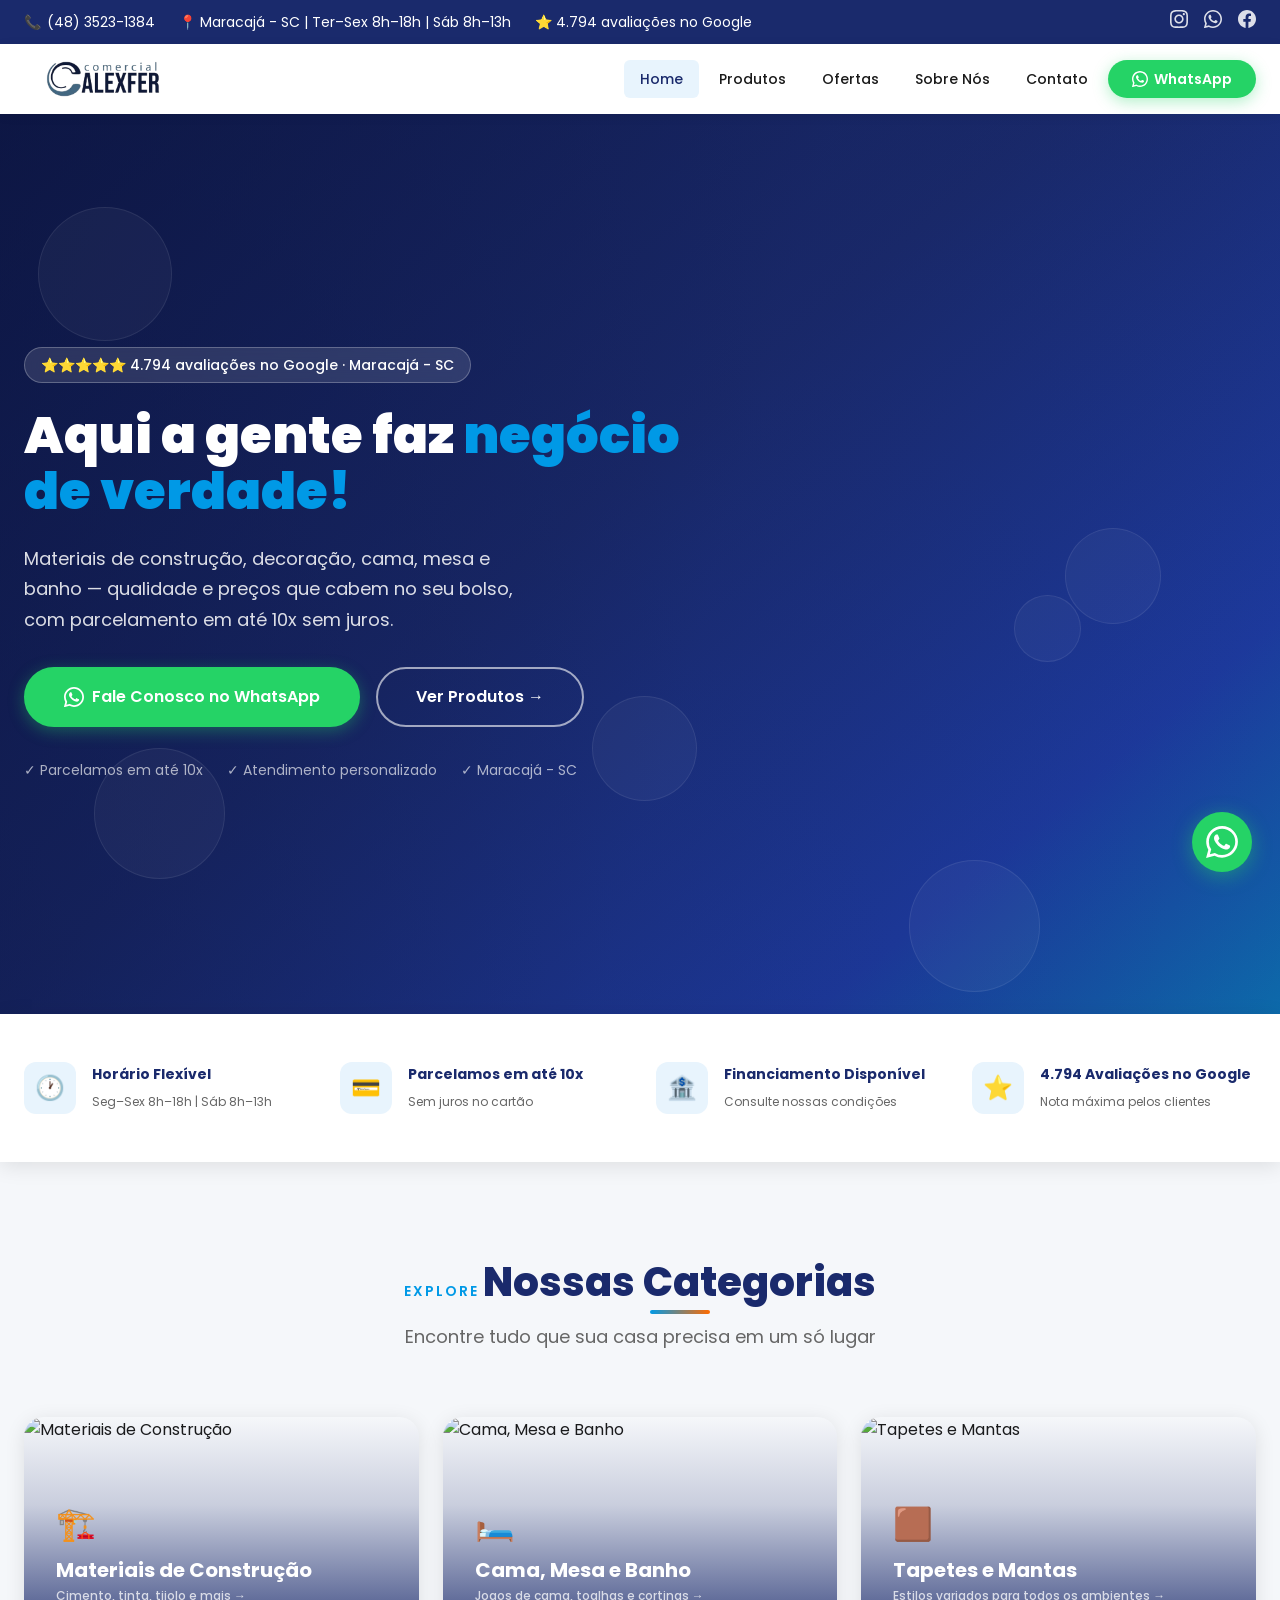
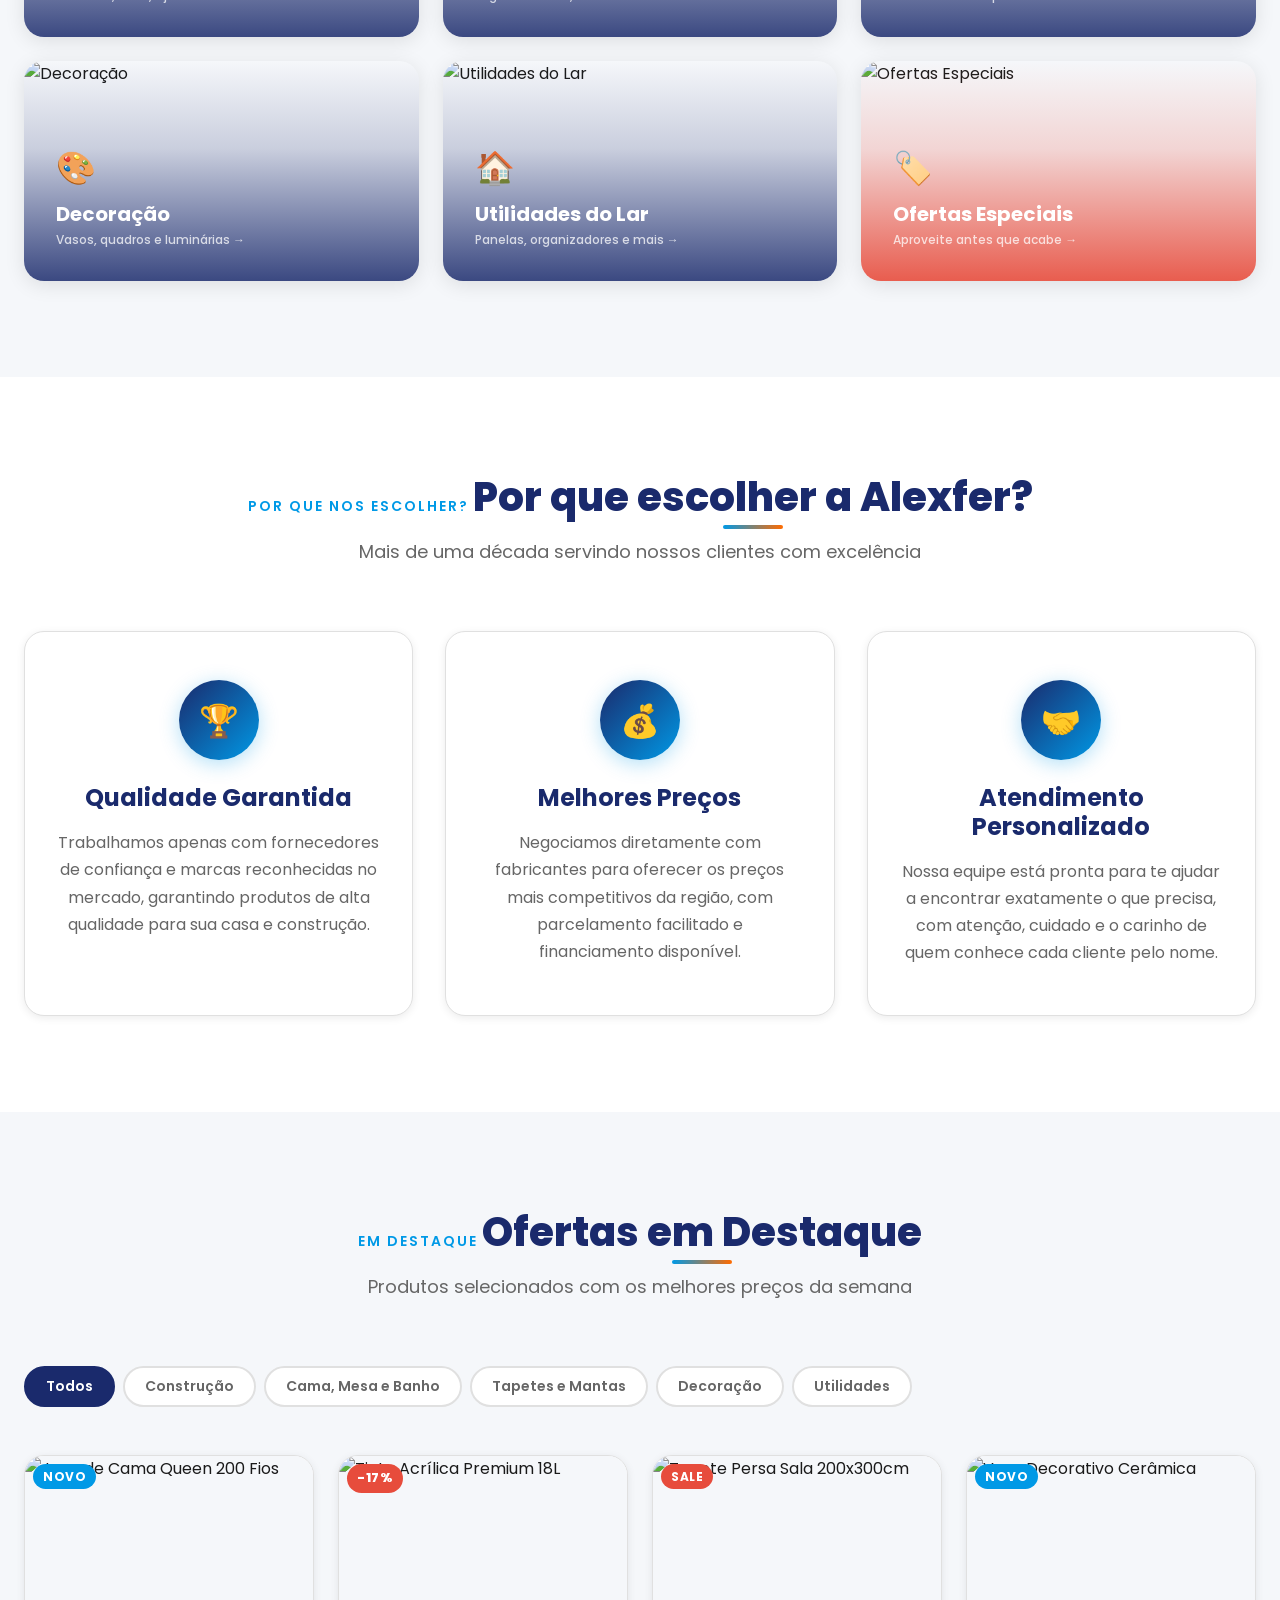
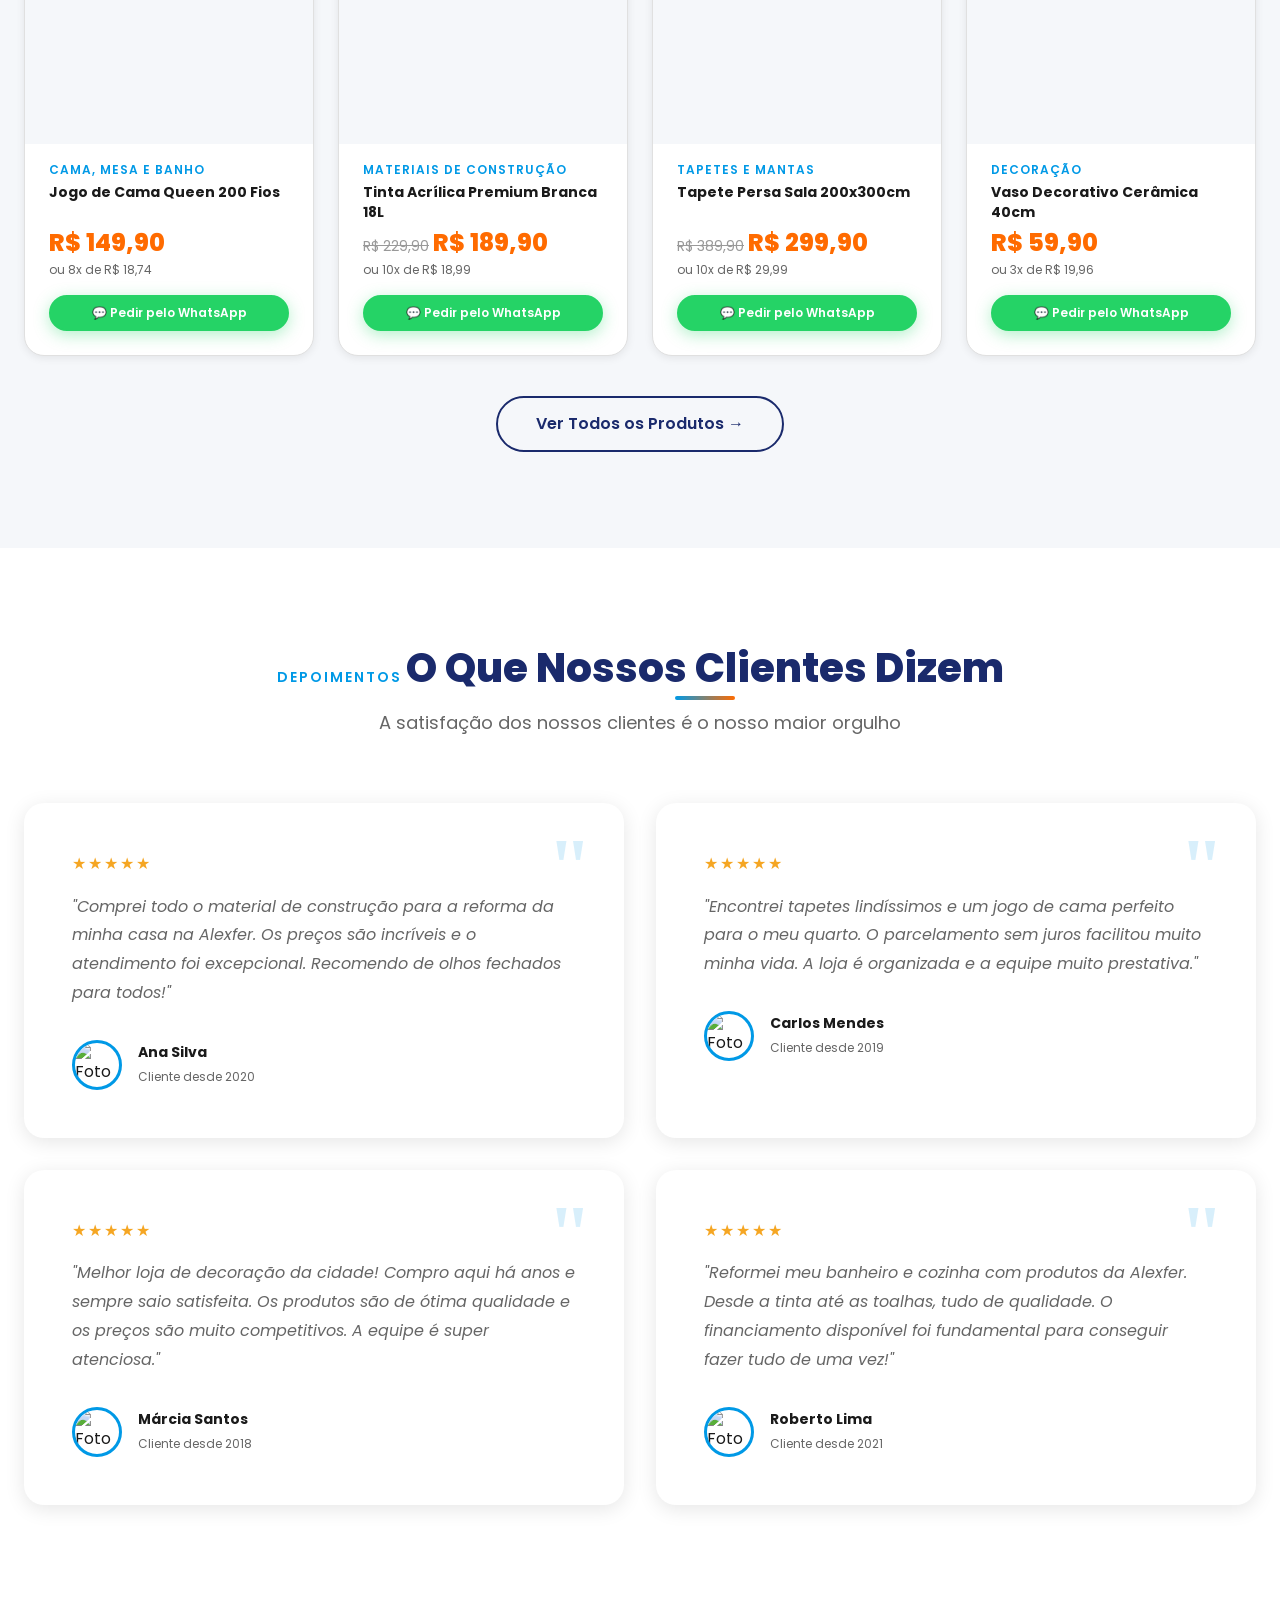
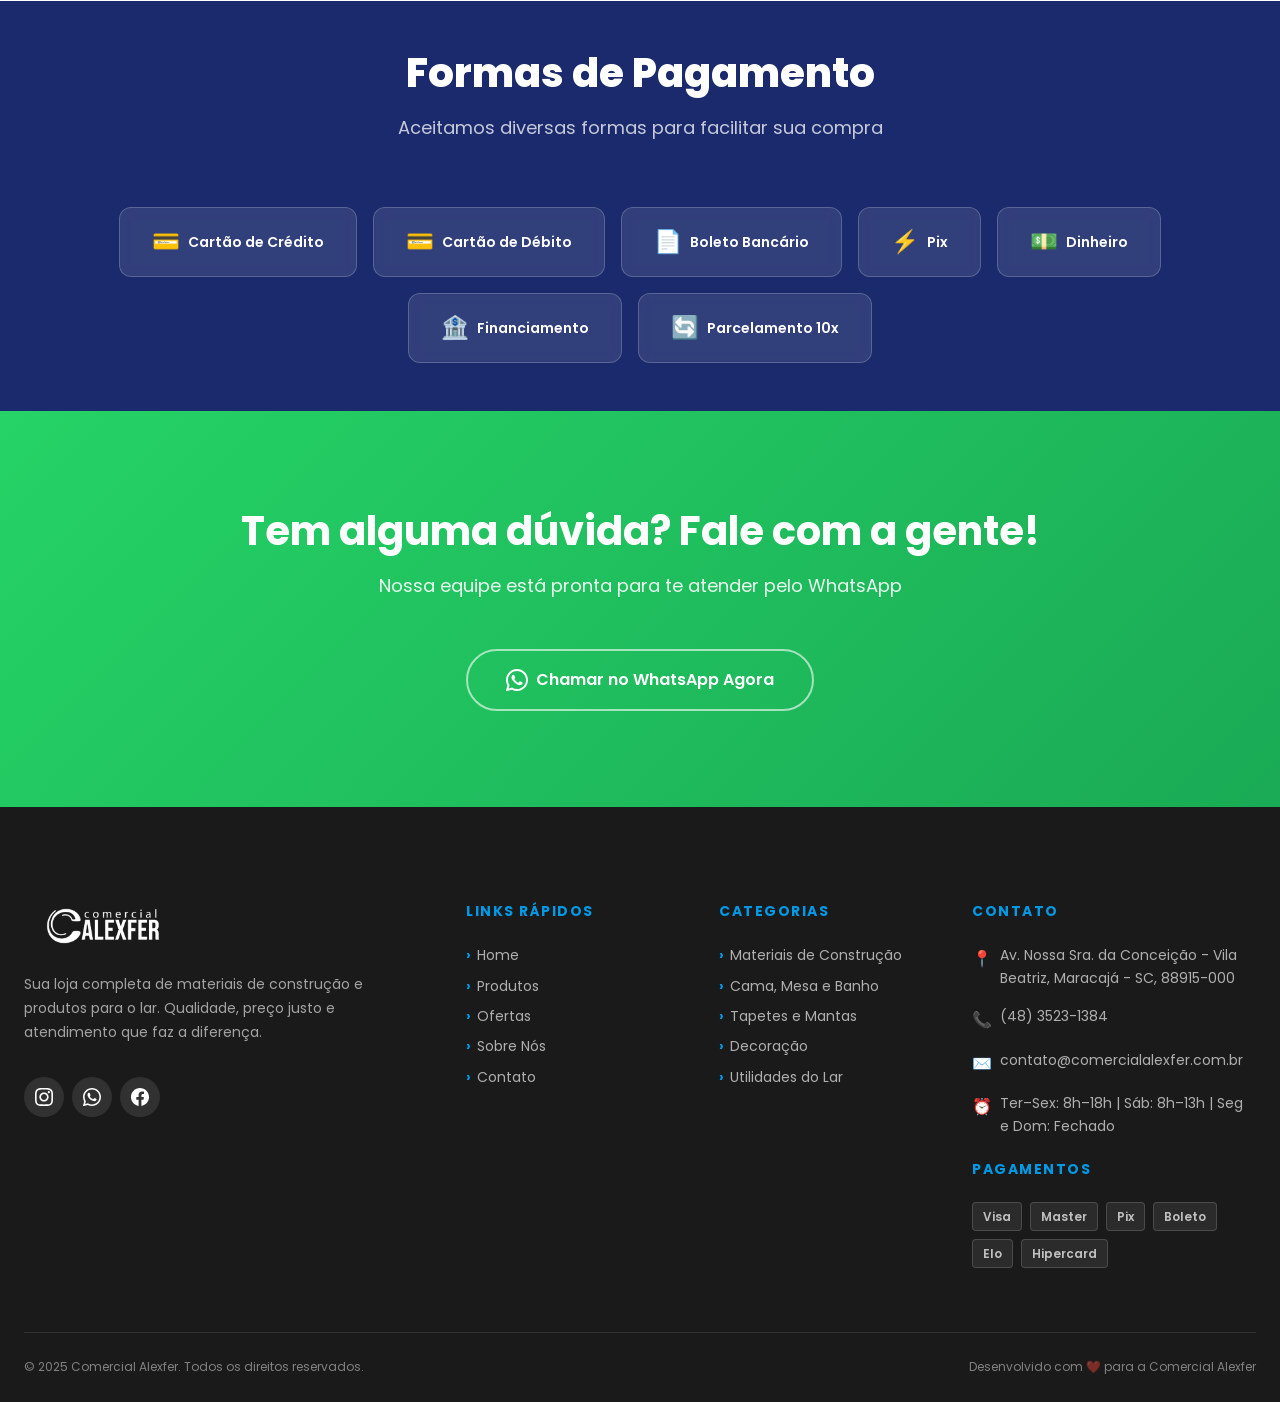
==== index.html @ a7ac081a "Initial commit — site Comercial Alexfer" ====
<!DOCTYPE html>
<html lang="pt-BR">
<head>
  <meta charset="UTF-8">
  <meta name="viewport" content="width=device-width, initial-scale=1.0">

  <!-- SEO Meta Tags -->
  <title>Comercial Alexfer Ltda — Loja de Variedades em Maracajá - SC</title>
  <meta name="description" content="Comercial Alexfer Ltda em Maracajá - SC. Materiais de construção, cama, mesa e banho, tapetes, mantas e decoração. 4.794 avaliações no Google. (48) 3523-1384.">
  <meta name="keywords" content="materiais de construção, cama mesa banho, tapetes, mantas, decoração, loja, Comercial Alexfer">
  <meta name="author" content="Comercial Alexfer">
  <meta name="robots" content="index, follow">

  <!-- Open Graph -->
  <meta property="og:type" content="website">
  <meta property="og:title" content="Comercial Alexfer — Tudo para a sua casa em um só lugar">
  <meta property="og:description" content="Materiais de construção, decoração, cama, mesa e banho com os melhores preços.">
  <meta property="og:image" content="https://images.unsplash.com/photo-1555041469-a586c61ea9bc?w=1200&q=80">
  <!-- EDITAR: Substitua og:url pela URL real do site -->
  <meta property="og:url" content="https://comercialalexfer.com.br">
  <meta property="og:site_name" content="Comercial Alexfer">

  <!-- Twitter Card -->
  <meta name="twitter:card" content="summary_large_image">
  <meta name="twitter:title" content="Comercial Alexfer">
  <meta name="twitter:description" content="Materiais de construção e produtos para o lar.">
  <meta name="twitter:image" content="https://images.unsplash.com/photo-1555041469-a586c61ea9bc?w=1200&q=80">

  <!-- Favicon -->
  <!-- EDITAR: Adicione seu favicon em assets/ e ajuste o href abaixo -->
  <link rel="icon" type="image/svg+xml" href="data:image/svg+xml,<svg xmlns='http://www.w3.org/2000/svg' viewBox='0 0 100 100'><rect width='100' height='100' rx='20' fill='%231a2a6c'/><text y='72' x='50' text-anchor='middle' font-size='60' font-family='Arial Black' fill='white'>C</text></svg>">

  <!-- CSS -->
  <link rel="stylesheet" href="css/style.css">
  <link rel="stylesheet" href="css/components.css">
  <link rel="stylesheet" href="css/responsive.css">

  <!-- Preconnect para Google Fonts (já importado no CSS) -->
  <link rel="preconnect" href="https://fonts.googleapis.com">
  <link rel="preconnect" href="https://fonts.gstatic.com" crossorigin>
</head>
<body>

<!-- ==========================================
     TOP BAR
=========================================== -->
<div class="topbar" role="banner">
  <div class="container">
    <div class="topbar-left">
      <span>📞 <a href="tel:+554835231384" style="color:inherit">(48) 3523-1384</a></span>
      <span>📍 Maracajá - SC | Ter–Sex 8h–18h | Sáb 8h–13h</span>
      <span>⭐ 4.794 avaliações no Google</span>
    </div>
    <div class="topbar-right">
      <!-- EDITAR: Substitua pelo link real do Instagram -->
      <a href="https://instagram.com/comercialalexfer" target="_blank" rel="noopener noreferrer" title="Instagram" aria-label="Instagram">
        <svg width="18" height="18" viewBox="0 0 24 24" fill="currentColor"><path d="M12 2.163c3.204 0 3.584.012 4.85.07 3.252.148 4.771 1.691 4.919 4.919.058 1.265.069 1.645.069 4.849 0 3.205-.012 3.584-.069 4.849-.149 3.225-1.664 4.771-4.919 4.919-1.266.058-1.644.07-4.85.07-3.204 0-3.584-.012-4.849-.07-3.26-.149-4.771-1.699-4.919-4.92-.058-1.265-.07-1.644-.07-4.849 0-3.204.013-3.583.07-4.849.149-3.227 1.664-4.771 4.919-4.919 1.266-.057 1.645-.069 4.849-.069zm0-2.163c-3.259 0-3.667.014-4.947.072-4.358.2-6.78 2.618-6.98 6.98-.059 1.281-.073 1.689-.073 4.948 0 3.259.014 3.668.072 4.948.2 4.358 2.618 6.78 6.98 6.98 1.281.058 1.689.072 4.948.072 3.259 0 3.668-.014 4.948-.072 4.354-.2 6.782-2.618 6.979-6.98.059-1.28.073-1.689.073-4.948 0-3.259-.014-3.667-.072-4.947-.196-4.354-2.617-6.78-6.979-6.98-1.281-.059-1.69-.073-4.949-.073zm0 5.838c-3.403 0-6.162 2.759-6.162 6.162s2.759 6.163 6.162 6.163 6.162-2.759 6.162-6.163c0-3.403-2.759-6.162-6.162-6.162zm0 10.162c-2.209 0-4-1.79-4-4 0-2.209 1.791-4 4-4s4 1.791 4 4c0 2.21-1.791 4-4 4zm6.406-11.845c-.796 0-1.441.645-1.441 1.44s.645 1.44 1.441 1.44c.795 0 1.439-.645 1.439-1.44s-.644-1.44-1.439-1.44z"/></svg>
      </a>
      <a href="https://wa.me/5548352131384" target="_blank" rel="noopener noreferrer" title="WhatsApp" aria-label="WhatsApp">
        <svg width="18" height="18" viewBox="0 0 24 24" fill="currentColor"><path d="M17.472 14.382c-.297-.149-1.758-.867-2.03-.967-.273-.099-.471-.148-.67.15-.197.297-.767.966-.94 1.164-.173.199-.347.223-.644.075-.297-.15-1.255-.463-2.39-1.475-.883-.788-1.48-1.761-1.653-2.059-.173-.297-.018-.458.13-.606.134-.133.298-.347.446-.52.149-.174.198-.298.298-.497.099-.198.05-.371-.025-.52-.075-.149-.669-1.612-.916-2.207-.242-.579-.487-.5-.669-.51-.173-.008-.371-.01-.57-.01-.198 0-.52.074-.792.372-.272.297-1.04 1.016-1.04 2.479 0 1.462 1.065 2.875 1.213 3.074.149.198 2.096 3.2 5.077 4.487.709.306 1.262.489 1.694.625.712.227 1.36.195 1.871.118.571-.085 1.758-.719 2.006-1.413.248-.694.248-1.289.173-1.413-.074-.124-.272-.198-.57-.347z"/><path d="M12 0C5.373 0 0 5.373 0 12c0 2.127.558 4.122 1.533 5.86L.057 23.486a.5.5 0 0 0 .611.634l5.799-1.522A11.95 11.95 0 0 0 12 24c6.627 0 12-5.373 12-12S18.627 0 12 0zm0 21.9a9.9 9.9 0 0 1-5.027-1.368l-.36-.214-3.742.982.999-3.648-.235-.374A9.9 9.9 0 0 1 2.1 12C2.1 6.533 6.533 2.1 12 2.1c5.466 0 9.9 4.433 9.9 9.9 0 5.466-4.434 9.9-9.9 9.9z"/></svg>
      </a>
      <a href="https://facebook.com/comercialalexfer" target="_blank" rel="noopener noreferrer" title="Facebook" aria-label="Facebook">
        <svg width="18" height="18" viewBox="0 0 24 24" fill="currentColor"><path d="M24 12.073c0-6.627-5.373-12-12-12s-12 5.373-12 12c0 5.99 4.388 10.954 10.125 11.854v-8.385H7.078v-3.47h3.047V9.43c0-3.007 1.792-4.669 4.533-4.669 1.312 0 2.686.235 2.686.235v2.953H15.83c-1.491 0-1.956.925-1.956 1.874v2.25h3.328l-.532 3.47h-2.796v8.385C19.612 23.027 24 18.062 24 12.073z"/></svg>
      </a>
    </div>
  </div>
</div>

<!-- ==========================================
     HEADER
=========================================== -->
<header role="banner">
  <div class="container">
    <div class="header-inner">
      <a href="index.html" class="logo" aria-label="Comercial Alexfer - Página inicial">
        <img src="images/logo.png" alt="Comercial Alexfer" class="logo-img" onerror="this.onerror=null;this.src='images/logo.svg'">
      </a>

      <nav role="navigation" aria-label="Menu principal">
        <a href="index.html" class="active">Home</a>
        <a href="produtos.html">Produtos</a>
        <a href="ofertas.html">Ofertas</a>
        <a href="sobre.html">Sobre Nós</a>
        <a href="contato.html">Contato</a>
        <!-- EDITAR: Substitua pelo número real do WhatsApp -->
        <a href="https://wa.me/5548352131384" class="nav-whatsapp" target="_blank" rel="noopener noreferrer" data-whatsapp="">
          <svg width="16" height="16" viewBox="0 0 24 24" fill="currentColor" aria-hidden="true"><path d="M17.472 14.382c-.297-.149-1.758-.867-2.03-.967-.273-.099-.471-.148-.67.15-.197.297-.767.966-.94 1.164-.173.199-.347.223-.644.075-.297-.15-1.255-.463-2.39-1.475-.883-.788-1.48-1.761-1.653-2.059-.173-.297-.018-.458.13-.606.134-.133.298-.347.446-.52.149-.174.198-.298.298-.497.099-.198.05-.371-.025-.52-.075-.149-.669-1.612-.916-2.207-.242-.579-.487-.5-.669-.51-.173-.008-.371-.01-.57-.01-.198 0-.52.074-.792.372-.272.297-1.04 1.016-1.04 2.479 0 1.462 1.065 2.875 1.213 3.074.149.198 2.096 3.2 5.077 4.487.709.306 1.262.489 1.694.625.712.227 1.36.195 1.871.118.571-.085 1.758-.719 2.006-1.413.248-.694.248-1.289.173-1.413-.074-.124-.272-.198-.57-.347z"/><path d="M12 0C5.373 0 0 5.373 0 12c0 2.127.558 4.122 1.533 5.86L.057 23.486a.5.5 0 0 0 .611.634l5.799-1.522A11.95 11.95 0 0 0 12 24c6.627 0 12-5.373 12-12S18.627 0 12 0zm0 21.9a9.9 9.9 0 0 1-5.027-1.368l-.36-.214-3.742.982.999-3.648-.235-.374A9.9 9.9 0 0 1 2.1 12C2.1 6.533 6.533 2.1 12 2.1c5.466 0 9.9 4.433 9.9 9.9 0 5.466-4.434 9.9-9.9 9.9z"/></svg>
          WhatsApp
        </a>
      </nav>

      <button class="hamburger" aria-label="Abrir menu" aria-expanded="false" aria-controls="mobile-menu">
        <span></span><span></span><span></span>
      </button>
    </div>
  </div>
</header>

<!-- Mobile Menu Overlay -->
<div class="mobile-menu" id="mobile-menu" role="dialog" aria-modal="true" aria-label="Menu mobile">
  <nav role="navigation" aria-label="Menu mobile">
    <a href="index.html">🏠 Home</a>
    <a href="produtos.html">📦 Produtos</a>
    <a href="ofertas.html">🏷️ Ofertas</a>
    <a href="sobre.html">ℹ️ Sobre Nós</a>
    <a href="contato.html">📞 Contato</a>
    <!-- EDITAR: Substitua pelo número real do WhatsApp -->
    <a href="https://wa.me/5548352131384" class="nav-whatsapp" target="_blank" rel="noopener noreferrer" style="margin-top:1rem">
      💬 Fale pelo WhatsApp
    </a>
  </nav>
</div>

<!-- ==========================================
     MAIN CONTENT
=========================================== -->
<main>

  <!-- ======================================
       HERO SECTION
  ======================================= -->
  <section class="hero" id="inicio" aria-label="Destaque principal">
    <div class="hero-bg"></div>
    <div class="hero-overlay"></div>
    <div class="container">
      <div class="hero-inner">

        <!-- Texto e CTAs -->
        <div class="hero-content">
          <div class="hero-badge animate-fadeIn">
            ⭐⭐⭐⭐⭐ 4.794 avaliações no Google · Maracajá - SC
          </div>
          <h1 class="animate-fadeInUp">
            Aqui a gente faz <span>negócio de verdade!</span>
          </h1>
          <p class="animate-fadeInUp" style="transition-delay:0.15s">
            Materiais de construção, decoração, cama, mesa e banho —
            qualidade e preços que cabem no seu bolso, com parcelamento em até 10x sem juros.
          </p>
          <div class="hero-buttons animate-fadeInUp" style="transition-delay:0.3s">
            <a href="https://wa.me/5548352131384" class="btn btn-whatsapp btn-lg" target="_blank" rel="noopener noreferrer" data-whatsapp="Olá! Vim pelo site e gostaria de saber mais sobre os produtos.">
              <svg width="20" height="20" viewBox="0 0 24 24" fill="currentColor" aria-hidden="true"><path d="M17.472 14.382c-.297-.149-1.758-.867-2.03-.967-.273-.099-.471-.148-.67.15-.197.297-.767.966-.94 1.164-.173.199-.347.223-.644.075-.297-.15-1.255-.463-2.39-1.475-.883-.788-1.48-1.761-1.653-2.059-.173-.297-.018-.458.13-.606.134-.133.298-.347.446-.52.149-.174.198-.298.298-.497.099-.198.05-.371-.025-.52-.075-.149-.669-1.612-.916-2.207-.242-.579-.487-.5-.669-.51-.173-.008-.371-.01-.57-.01-.198 0-.52.074-.792.372-.272.297-1.04 1.016-1.04 2.479 0 1.462 1.065 2.875 1.213 3.074.149.198 2.096 3.2 5.077 4.487.709.306 1.262.489 1.694.625.712.227 1.36.195 1.871.118.571-.085 1.758-.719 2.006-1.413.248-.694.248-1.289.173-1.413-.074-.124-.272-.198-.57-.347z"/><path d="M12 0C5.373 0 0 5.373 0 12c0 2.127.558 4.122 1.533 5.86L.057 23.486a.5.5 0 0 0 .611.634l5.799-1.522A11.95 11.95 0 0 0 12 24c6.627 0 12-5.373 12-12S18.627 0 12 0zm0 21.9a9.9 9.9 0 0 1-5.027-1.368l-.36-.214-3.742.982.999-3.648-.235-.374A9.9 9.9 0 0 1 2.1 12C2.1 6.533 6.533 2.1 12 2.1c5.466 0 9.9 4.433 9.9 9.9 0 5.466-4.434 9.9-9.9 9.9z"/></svg>
              Fale Conosco no WhatsApp
            </a>
            <a href="produtos.html" class="btn btn-outline-white btn-lg">
              Ver Produtos →
            </a>
          </div>
          <div class="hero-trust animate-fadeInUp" style="transition-delay:0.45s">
            <span>✓ Parcelamos em até 10x</span>
            <span>✓ Atendimento personalizado</span>
            <span>✓ Maracajá - SC</span>
          </div>
        </div>

      </div>
    </div>
  </section>

  <!-- ======================================
       FEATURES BAR (Diferenciais)
  ======================================= -->
  <section class="features-bar" aria-label="Nossos diferenciais">
    <div class="container">
      <div class="features-grid stagger">
        <div class="feature-item animate-fadeInUp">
          <div class="feature-icon" aria-hidden="true">🕐</div>
          <div class="feature-text">
            <strong>Horário Flexível</strong>
            <span>Seg–Sex 8h–18h | Sáb 8h–13h</span>
          </div>
        </div>
        <div class="feature-item animate-fadeInUp">
          <div class="feature-icon" aria-hidden="true">💳</div>
          <div class="feature-text">
            <strong>Parcelamos em até 10x</strong>
            <span>Sem juros no cartão</span>
          </div>
        </div>
        <div class="feature-item animate-fadeInUp">
          <div class="feature-icon" aria-hidden="true">🏦</div>
          <div class="feature-text">
            <strong>Financiamento Disponível</strong>
            <span>Consulte nossas condições</span>
          </div>
        </div>
        <div class="feature-item animate-fadeInUp">
          <div class="feature-icon" aria-hidden="true">⭐</div>
          <div class="feature-text">
            <strong>4.794 Avaliações no Google</strong>
            <span>Nota máxima pelos clientes</span>
          </div>
        </div>
      </div>
    </div>
  </section>

  <!-- ======================================
       CATEGORIES SECTION
  ======================================= -->
  <section class="bg-light" id="categorias" aria-labelledby="cat-title">
    <div class="container">
      <div class="section-header animate-fadeIn">
        <span class="section-subtitle">Explore</span>
        <h2 id="cat-title" class="title-underline">Nossas Categorias</h2>
        <p>Encontre tudo que sua casa precisa em um só lugar</p>
      </div>

      <div class="categories-grid stagger">
        <a href="produtos.html?cat=construcao" class="category-card animate-fadeInUp">
          <img
            src="https://images.unsplash.com/photo-1504307651254-35680f356dfd?w=600&q=80"
            alt="Materiais de Construção"
            loading="lazy"
          >
          <div class="category-overlay">
            <div class="category-icon" aria-hidden="true">🏗️</div>
            <h3>Materiais de Construção</h3>
            <span>Cimento, tinta, tijolo e mais →</span>
          </div>
        </a>

        <a href="produtos.html?cat=cama-mesa-banho" class="category-card animate-fadeInUp">
          <img
            src="https://images.unsplash.com/photo-1631049307264-da0ec9d70304?w=600&q=80"
            alt="Cama, Mesa e Banho"
            loading="lazy"
          >
          <div class="category-overlay">
            <div class="category-icon" aria-hidden="true">🛏️</div>
            <h3>Cama, Mesa e Banho</h3>
            <span>Jogos de cama, toalhas e cortinas →</span>
          </div>
        </a>

        <a href="produtos.html?cat=tapetes-mantas" class="category-card animate-fadeInUp">
          <img
            src="https://images.unsplash.com/photo-1600585154340-be6161a56a0c?w=600&q=80"
            alt="Tapetes e Mantas"
            loading="lazy"
          >
          <div class="category-overlay">
            <div class="category-icon" aria-hidden="true">🟫</div>
            <h3>Tapetes e Mantas</h3>
            <span>Estilos variados para todos os ambientes →</span>
          </div>
        </a>

        <a href="produtos.html?cat=decoracao" class="category-card animate-fadeInUp">
          <img
            src="https://images.unsplash.com/photo-1513519245088-0e12902e35ca?w=600&q=80"
            alt="Decoração"
            loading="lazy"
          >
          <div class="category-overlay">
            <div class="category-icon" aria-hidden="true">🎨</div>
            <h3>Decoração</h3>
            <span>Vasos, quadros e luminárias →</span>
          </div>
        </a>

        <a href="produtos.html?cat=utilidades" class="category-card animate-fadeInUp">
          <img
            src="https://images.unsplash.com/photo-1556909172-54557c7e4fb7?w=600&q=80"
            alt="Utilidades do Lar"
            loading="lazy"
          >
          <div class="category-overlay">
            <div class="category-icon" aria-hidden="true">🏠</div>
            <h3>Utilidades do Lar</h3>
            <span>Panelas, organizadores e mais →</span>
          </div>
        </a>

        <a href="ofertas.html" class="category-card animate-fadeInUp">
          <img
            src="https://images.unsplash.com/photo-1607082349566-187342175e2f?w=600&q=80"
            alt="Ofertas Especiais"
            loading="lazy"
          >
          <div class="category-overlay" style="background: linear-gradient(to top, rgba(231,76,60,0.9) 0%, rgba(231,76,60,0.2) 60%, transparent 100%)">
            <div class="category-icon" aria-hidden="true">🏷️</div>
            <h3>Ofertas Especiais</h3>
            <span>Aproveite antes que acabe →</span>
          </div>
        </a>
      </div>
    </div>
  </section>

  <!-- ======================================
       WHY CHOOSE ALEXFER
  ======================================= -->
  <section id="diferenciais" aria-labelledby="why-title">
    <div class="container">
      <div class="section-header animate-fadeIn">
        <span class="section-subtitle">Por que nos escolher?</span>
        <h2 id="why-title" class="title-underline">Por que escolher a Alexfer?</h2>
        <p>Mais de uma década servindo nossos clientes com excelência</p>
      </div>

      <div class="why-grid stagger">
        <div class="why-card animate-fadeInUp">
          <div class="why-icon" aria-hidden="true">🏆</div>
          <h3>Qualidade Garantida</h3>
          <p>Trabalhamos apenas com fornecedores de confiança e marcas reconhecidas no mercado, garantindo produtos de alta qualidade para sua casa e construção.</p>
        </div>

        <div class="why-card animate-fadeInUp">
          <div class="why-icon" aria-hidden="true">💰</div>
          <h3>Melhores Preços</h3>
          <p>Negociamos diretamente com fabricantes para oferecer os preços mais competitivos da região, com parcelamento facilitado e financiamento disponível.</p>
        </div>

        <div class="why-card animate-fadeInUp">
          <div class="why-icon" aria-hidden="true">🤝</div>
          <h3>Atendimento Personalizado</h3>
          <p>Nossa equipe está pronta para te ajudar a encontrar exatamente o que precisa, com atenção, cuidado e o carinho de quem conhece cada cliente pelo nome.</p>
        </div>
      </div>
    </div>
  </section>

  <!-- ======================================
       FEATURED PRODUCTS (Destaques)
  ======================================= -->
  <section class="products-section bg-light" id="produtos" aria-labelledby="prod-title">
    <div class="container">
      <div class="section-header animate-fadeIn">
        <span class="section-subtitle">Em Destaque</span>
        <h2 id="prod-title" class="title-underline">Ofertas em Destaque</h2>
        <p>Produtos selecionados com os melhores preços da semana</p>
      </div>

      <!-- Filter bar -->
      <div class="filter-bar" role="group" aria-label="Filtrar produtos">
        <button class="filter-btn active" data-filter="all">Todos</button>
        <button class="filter-btn" data-filter="construcao">Construção</button>
        <button class="filter-btn" data-filter="cama-mesa-banho">Cama, Mesa e Banho</button>
        <button class="filter-btn" data-filter="tapetes-mantas">Tapetes e Mantas</button>
        <button class="filter-btn" data-filter="decoracao">Decoração</button>
        <button class="filter-btn" data-filter="utilidades">Utilidades</button>
      </div>

      <!-- Products Grid — populated by JS (produtos.js) on the products page,
           on homepage we render a static selection -->
      <div class="products-grid" id="home-products-grid">

        <!-- Produto 1 -->
        <article class="product-card animate-fadeInUp">
          <div class="product-image-wrap">
            <img src="https://images.unsplash.com/photo-1631049307264-da0ec9d70304?w=500&q=80" alt="Jogo de Cama Queen 200 Fios" loading="lazy">
            <div class="product-badges"><span class="badge badge-new">Novo</span></div>
          </div>
          <div class="product-info">
            <span class="product-category">Cama, Mesa e Banho</span>
            <h3 class="product-name">Jogo de Cama Queen 200 Fios</h3>
            <div class="product-price-wrap">
              <div><span class="product-price">R$ 149,90</span></div>
              <div class="product-price-installment">ou 8x de R$ 18,74</div>
            </div>
            <!-- EDITAR: Substitua pelo número real do WhatsApp -->
            <a href="https://wa.me/5548352131384?text=Olá!%20Tenho%20interesse%20no%20Jogo%20de%20Cama%20Queen%20200%20Fios." class="btn btn-whatsapp btn-sm" target="_blank" rel="noopener noreferrer">
              💬 Pedir pelo WhatsApp
            </a>
          </div>
        </article>

        <!-- Produto 2 -->
        <article class="product-card animate-fadeInUp">
          <div class="product-image-wrap">
            <img src="https://images.unsplash.com/photo-1562259929-b4e1fd3aef09?w=500&q=80" alt="Tinta Acrílica Premium 18L" loading="lazy">
            <div class="product-badges"><span class="badge badge-discount">-17%</span></div>
          </div>
          <div class="product-info">
            <span class="product-category">Materiais de Construção</span>
            <h3 class="product-name">Tinta Acrílica Premium Branca 18L</h3>
            <div class="product-price-wrap">
              <div><span class="product-price-old">R$ 229,90</span><span class="product-price">R$ 189,90</span></div>
              <div class="product-price-installment">ou 10x de R$ 18,99</div>
            </div>
            <a href="https://wa.me/5548352131384?text=Olá!%20Tenho%20interesse%20na%20Tinta%20Acrílica%20Premium%2018L." class="btn btn-whatsapp btn-sm" target="_blank" rel="noopener noreferrer">
              💬 Pedir pelo WhatsApp
            </a>
          </div>
        </article>

        <!-- Produto 3 -->
        <article class="product-card animate-fadeInUp">
          <div class="product-image-wrap">
            <img src="https://images.unsplash.com/photo-1600585154340-be6161a56a0c?w=500&q=80" alt="Tapete Persa Sala 200x300cm" loading="lazy">
            <div class="product-badges"><span class="badge badge-sale">SALE</span></div>
          </div>
          <div class="product-info">
            <span class="product-category">Tapetes e Mantas</span>
            <h3 class="product-name">Tapete Persa Sala 200x300cm</h3>
            <div class="product-price-wrap">
              <div><span class="product-price-old">R$ 389,90</span><span class="product-price">R$ 299,90</span></div>
              <div class="product-price-installment">ou 10x de R$ 29,99</div>
            </div>
            <a href="https://wa.me/5548352131384?text=Olá!%20Tenho%20interesse%20no%20Tapete%20Persa%20Sala%20200x300cm." class="btn btn-whatsapp btn-sm" target="_blank" rel="noopener noreferrer">
              💬 Pedir pelo WhatsApp
            </a>
          </div>
        </article>

        <!-- Produto 4 -->
        <article class="product-card animate-fadeInUp">
          <div class="product-image-wrap">
            <img src="https://images.unsplash.com/photo-1485955900006-10f4d324d411?w=500&q=80" alt="Vaso Decorativo Cerâmica" loading="lazy">
            <div class="product-badges"><span class="badge badge-new">Novo</span></div>
          </div>
          <div class="product-info">
            <span class="product-category">Decoração</span>
            <h3 class="product-name">Vaso Decorativo Cerâmica 40cm</h3>
            <div class="product-price-wrap">
              <div><span class="product-price">R$ 59,90</span></div>
              <div class="product-price-installment">ou 3x de R$ 19,96</div>
            </div>
            <a href="https://wa.me/5548352131384?text=Olá!%20Tenho%20interesse%20no%20Vaso%20Decorativo%20Cerâmica." class="btn btn-whatsapp btn-sm" target="_blank" rel="noopener noreferrer">
              💬 Pedir pelo WhatsApp
            </a>
          </div>
        </article>

      </div><!-- /products-grid -->

      <div class="load-more-wrap animate-fadeIn" style="margin-top:2.5rem">
        <a href="produtos.html" class="btn btn-outline-primary btn-lg">
          Ver Todos os Produtos →
        </a>
      </div>
    </div>
  </section>

  <!-- ======================================
       TESTIMONIALS
  ======================================= -->
  <section id="depoimentos" aria-labelledby="test-title">
    <div class="container">
      <div class="section-header animate-fadeIn">
        <span class="section-subtitle">Depoimentos</span>
        <h2 id="test-title" class="title-underline">O Que Nossos Clientes Dizem</h2>
        <p>A satisfação dos nossos clientes é o nosso maior orgulho</p>
      </div>

      <div class="testimonials-grid stagger">
        <!-- Depoimento 1 -->
        <!-- EDITAR: Substitua pelos depoimentos reais dos clientes -->
        <article class="testimonial-card animate-fadeInUp">
          <div class="testimonial-stars" aria-label="5 estrelas">★★★★★</div>
          <p>"Comprei todo o material de construção para a reforma da minha casa na Alexfer. Os preços são incríveis e o atendimento foi excepcional. Recomendo de olhos fechados para todos!"</p>
          <div class="testimonial-author">
            <img src="https://randomuser.me/api/portraits/women/42.jpg" alt="Foto de Ana Silva" loading="lazy">
            <div>
              <strong>Ana Silva</strong>
              <span>Cliente desde 2020</span>
            </div>
          </div>
        </article>

        <!-- Depoimento 2 -->
        <article class="testimonial-card animate-fadeInUp">
          <div class="testimonial-stars" aria-label="5 estrelas">★★★★★</div>
          <p>"Encontrei tapetes lindíssimos e um jogo de cama perfeito para o meu quarto. O parcelamento sem juros facilitou muito minha vida. A loja é organizada e a equipe muito prestativa."</p>
          <div class="testimonial-author">
            <img src="https://randomuser.me/api/portraits/men/32.jpg" alt="Foto de Carlos Mendes" loading="lazy">
            <div>
              <strong>Carlos Mendes</strong>
              <span>Cliente desde 2019</span>
            </div>
          </div>
        </article>

        <!-- Depoimento 3 -->
        <article class="testimonial-card animate-fadeInUp">
          <div class="testimonial-stars" aria-label="5 estrelas">★★★★★</div>
          <p>"Melhor loja de decoração da cidade! Compro aqui há anos e sempre saio satisfeita. Os produtos são de ótima qualidade e os preços são muito competitivos. A equipe é super atenciosa."</p>
          <div class="testimonial-author">
            <img src="https://randomuser.me/api/portraits/women/68.jpg" alt="Foto de Márcia Santos" loading="lazy">
            <div>
              <strong>Márcia Santos</strong>
              <span>Cliente desde 2018</span>
            </div>
          </div>
        </article>

        <!-- Depoimento 4 -->
        <article class="testimonial-card animate-fadeInUp">
          <div class="testimonial-stars" aria-label="4 estrelas">★★★★★</div>
          <p>"Reformei meu banheiro e cozinha com produtos da Alexfer. Desde a tinta até as toalhas, tudo de qualidade. O financiamento disponível foi fundamental para conseguir fazer tudo de uma vez!"</p>
          <div class="testimonial-author">
            <img src="https://randomuser.me/api/portraits/men/55.jpg" alt="Foto de Roberto Lima" loading="lazy">
            <div>
              <strong>Roberto Lima</strong>
              <span>Cliente desde 2021</span>
            </div>
          </div>
        </article>
      </div>
    </div>
  </section>

  <!-- ======================================
       PAYMENT SECTION
  ======================================= -->
  <section class="payment-section" aria-labelledby="pay-title">
    <div class="container">
      <div class="section-header animate-fadeIn">
        <h2 id="pay-title" style="color:var(--color-white)">Formas de Pagamento</h2>
        <p style="color:rgba(255,255,255,0.75)">Aceitamos diversas formas para facilitar sua compra</p>
      </div>

      <div class="payment-icons animate-fadeIn">
        <div class="payment-badge"><span class="icon">💳</span> Cartão de Crédito</div>
        <div class="payment-badge"><span class="icon">💳</span> Cartão de Débito</div>
        <div class="payment-badge"><span class="icon">📄</span> Boleto Bancário</div>
        <div class="payment-badge"><span class="icon">⚡</span> Pix</div>
        <div class="payment-badge"><span class="icon">💵</span> Dinheiro</div>
        <div class="payment-badge"><span class="icon">🏦</span> Financiamento</div>
        <div class="payment-badge"><span class="icon">🔄</span> Parcelamento 10x</div>
      </div>
    </div>
  </section>

  <!-- ======================================
       CTA WHATSAPP
  ======================================= -->
  <section class="cta-section" aria-label="Contato pelo WhatsApp">
    <div class="container">
      <h2 class="animate-fadeInUp">Tem alguma dúvida? Fale com a gente!</h2>
      <p class="animate-fadeInUp">Nossa equipe está pronta para te atender pelo WhatsApp</p>
      <!-- EDITAR: Substitua pelo número real do WhatsApp -->
      <a href="https://wa.me/5548352131384" class="btn btn-outline-white btn-lg animate-fadeInUp" target="_blank" rel="noopener noreferrer" data-whatsapp="Olá! Vim pelo site e gostaria de tirar uma dúvida.">
        <svg width="22" height="22" viewBox="0 0 24 24" fill="currentColor" aria-hidden="true"><path d="M17.472 14.382c-.297-.149-1.758-.867-2.03-.967-.273-.099-.471-.148-.67.15-.197.297-.767.966-.94 1.164-.173.199-.347.223-.644.075-.297-.15-1.255-.463-2.39-1.475-.883-.788-1.48-1.761-1.653-2.059-.173-.297-.018-.458.13-.606.134-.133.298-.347.446-.52.149-.174.198-.298.298-.497.099-.198.05-.371-.025-.52-.075-.149-.669-1.612-.916-2.207-.242-.579-.487-.5-.669-.51-.173-.008-.371-.01-.57-.01-.198 0-.52.074-.792.372-.272.297-1.04 1.016-1.04 2.479 0 1.462 1.065 2.875 1.213 3.074.149.198 2.096 3.2 5.077 4.487.709.306 1.262.489 1.694.625.712.227 1.36.195 1.871.118.571-.085 1.758-.719 2.006-1.413.248-.694.248-1.289.173-1.413-.074-.124-.272-.198-.57-.347z"/><path d="M12 0C5.373 0 0 5.373 0 12c0 2.127.558 4.122 1.533 5.86L.057 23.486a.5.5 0 0 0 .611.634l5.799-1.522A11.95 11.95 0 0 0 12 24c6.627 0 12-5.373 12-12S18.627 0 12 0zm0 21.9a9.9 9.9 0 0 1-5.027-1.368l-.36-.214-3.742.982.999-3.648-.235-.374A9.9 9.9 0 0 1 2.1 12C2.1 6.533 6.533 2.1 12 2.1c5.466 0 9.9 4.433 9.9 9.9 0 5.466-4.434 9.9-9.9 9.9z"/></svg>
        Chamar no WhatsApp Agora
      </a>
    </div>
  </section>

</main>

<!-- ==========================================
     FOOTER
=========================================== -->
<footer role="contentinfo">
  <div class="container">
    <div class="footer-grid">

      <!-- Coluna 1: Brand -->
      <div class="footer-brand">
        <a href="index.html" class="logo" aria-label="Comercial Alexfer">
          <img src="images/logo.png" alt="Comercial Alexfer" class="logo-img" onerror="this.onerror=null;this.src='images/logo.svg'">
        </a>
        <p>
          Sua loja completa de materiais de construção e produtos para o lar.
          Qualidade, preço justo e atendimento que faz a diferença.
        </p>
        <div class="social-links" aria-label="Redes sociais">
          <!-- EDITAR: Substitua pelos links reais das redes sociais -->
          <a href="https://instagram.com/comercialalexfer" class="social-link" target="_blank" rel="noopener noreferrer" aria-label="Instagram">
            <svg width="18" height="18" viewBox="0 0 24 24" fill="currentColor"><path d="M12 2.163c3.204 0 3.584.012 4.85.07 3.252.148 4.771 1.691 4.919 4.919.058 1.265.069 1.645.069 4.849 0 3.205-.012 3.584-.069 4.849-.149 3.225-1.664 4.771-4.919 4.919-1.266.058-1.644.07-4.85.07-3.204 0-3.584-.012-4.849-.07-3.26-.149-4.771-1.699-4.919-4.92-.058-1.265-.07-1.644-.07-4.849 0-3.204.013-3.583.07-4.849.149-3.227 1.664-4.771 4.919-4.919 1.266-.057 1.645-.069 4.849-.069zm0-2.163c-3.259 0-3.667.014-4.947.072-4.358.2-6.78 2.618-6.98 6.98-.059 1.281-.073 1.689-.073 4.948 0 3.259.014 3.668.072 4.948.2 4.358 2.618 6.78 6.98 6.98 1.281.058 1.689.072 4.948.072 3.259 0 3.668-.014 4.948-.072 4.354-.2 6.782-2.618 6.979-6.98.059-1.28.073-1.689.073-4.948 0-3.259-.014-3.667-.072-4.947-.196-4.354-2.617-6.78-6.979-6.98-1.281-.059-1.69-.073-4.949-.073zm0 5.838c-3.403 0-6.162 2.759-6.162 6.162s2.759 6.163 6.162 6.163 6.162-2.759 6.162-6.163c0-3.403-2.759-6.162-6.162-6.162zm0 10.162c-2.209 0-4-1.79-4-4 0-2.209 1.791-4 4-4s4 1.791 4 4c0 2.21-1.791 4-4 4zm6.406-11.845c-.796 0-1.441.645-1.441 1.44s.645 1.44 1.441 1.44c.795 0 1.439-.645 1.439-1.44s-.644-1.44-1.439-1.44z"/></svg>
          </a>
          <a href="https://wa.me/5548352131384" class="social-link" target="_blank" rel="noopener noreferrer" aria-label="WhatsApp">
            <svg width="18" height="18" viewBox="0 0 24 24" fill="currentColor"><path d="M17.472 14.382c-.297-.149-1.758-.867-2.03-.967-.273-.099-.471-.148-.67.15-.197.297-.767.966-.94 1.164-.173.199-.347.223-.644.075-.297-.15-1.255-.463-2.39-1.475-.883-.788-1.48-1.761-1.653-2.059-.173-.297-.018-.458.13-.606.134-.133.298-.347.446-.52.149-.174.198-.298.298-.497.099-.198.05-.371-.025-.52-.075-.149-.669-1.612-.916-2.207-.242-.579-.487-.5-.669-.51-.173-.008-.371-.01-.57-.01-.198 0-.52.074-.792.372-.272.297-1.04 1.016-1.04 2.479 0 1.462 1.065 2.875 1.213 3.074.149.198 2.096 3.2 5.077 4.487.709.306 1.262.489 1.694.625.712.227 1.36.195 1.871.118.571-.085 1.758-.719 2.006-1.413.248-.694.248-1.289.173-1.413-.074-.124-.272-.198-.57-.347z"/><path d="M12 0C5.373 0 0 5.373 0 12c0 2.127.558 4.122 1.533 5.86L.057 23.486a.5.5 0 0 0 .611.634l5.799-1.522A11.95 11.95 0 0 0 12 24c6.627 0 12-5.373 12-12S18.627 0 12 0zm0 21.9a9.9 9.9 0 0 1-5.027-1.368l-.36-.214-3.742.982.999-3.648-.235-.374A9.9 9.9 0 0 1 2.1 12C2.1 6.533 6.533 2.1 12 2.1c5.466 0 9.9 4.433 9.9 9.9 0 5.466-4.434 9.9-9.9 9.9z"/></svg>
          </a>
          <a href="https://facebook.com/comercialalexfer" class="social-link" target="_blank" rel="noopener noreferrer" aria-label="Facebook">
            <svg width="18" height="18" viewBox="0 0 24 24" fill="currentColor"><path d="M24 12.073c0-6.627-5.373-12-12-12s-12 5.373-12 12c0 5.99 4.388 10.954 10.125 11.854v-8.385H7.078v-3.47h3.047V9.43c0-3.007 1.792-4.669 4.533-4.669 1.312 0 2.686.235 2.686.235v2.953H15.83c-1.491 0-1.956.925-1.956 1.874v2.25h3.328l-.532 3.47h-2.796v8.385C19.612 23.027 24 18.062 24 12.073z"/></svg>
          </a>
        </div>
      </div>

      <!-- Coluna 2: Links Rápidos -->
      <div class="footer-col">
        <h4>Links Rápidos</h4>
        <ul class="footer-links">
          <li><a href="index.html">Home</a></li>
          <li><a href="produtos.html">Produtos</a></li>
          <li><a href="ofertas.html">Ofertas</a></li>
          <li><a href="sobre.html">Sobre Nós</a></li>
          <li><a href="contato.html">Contato</a></li>
        </ul>
      </div>

      <!-- Coluna 3: Categorias -->
      <div class="footer-col">
        <h4>Categorias</h4>
        <ul class="footer-links">
          <li><a href="produtos.html?cat=construcao">Materiais de Construção</a></li>
          <li><a href="produtos.html?cat=cama-mesa-banho">Cama, Mesa e Banho</a></li>
          <li><a href="produtos.html?cat=tapetes-mantas">Tapetes e Mantas</a></li>
          <li><a href="produtos.html?cat=decoracao">Decoração</a></li>
          <li><a href="produtos.html?cat=utilidades">Utilidades do Lar</a></li>
        </ul>
      </div>

      <!-- Coluna 4: Contato -->
      <div class="footer-col">
        <h4>Contato</h4>
        <!-- EDITAR: Substitua pelas informações reais de contato -->
        <div class="footer-contact-item">
          <span class="ci-icon">📍</span>
          <!-- EDITAR: Substitua pelo endereço real da loja -->
          <span>Av. Nossa Sra. da Conceição - Vila Beatriz, Maracajá - SC, 88915-000</span>
        </div>
        <div class="footer-contact-item">
          <span class="ci-icon">📞</span>
          <!-- EDITAR: Substitua pelo telefone real -->
          <span><a href="tel:+5548352131384" style="color:inherit">(48) 3523-1384</a></span>
        </div>
        <div class="footer-contact-item">
          <span class="ci-icon">✉️</span>
          <!-- EDITAR: Substitua pelo e-mail real -->
          <span><a href="mailto:contato@comercialalexfer.com.br" style="color:inherit">contato@comercialalexfer.com.br</a></span>
        </div>
        <div class="footer-contact-item">
          <span class="ci-icon">⏰</span>
          <span>Ter–Sex: 8h–18h | Sáb: 8h–13h | Seg e Dom: Fechado</span>
        </div>

        <h4 style="margin-top:1.5rem">Pagamentos</h4>
        <div class="footer-payment-icons">
          <span class="footer-payment-badge">Visa</span>
          <span class="footer-payment-badge">Master</span>
          <span class="footer-payment-badge">Pix</span>
          <span class="footer-payment-badge">Boleto</span>
          <span class="footer-payment-badge">Elo</span>
          <span class="footer-payment-badge">Hipercard</span>
        </div>
      </div>

    </div><!-- /footer-grid -->

    <!-- Footer Bottom -->
    <div class="footer-bottom">
      <p>© 2025 Comercial Alexfer. Todos os direitos reservados.</p>
      <p>Desenvolvido com ❤️ para a Comercial Alexfer</p>
    </div>
  </div>
</footer>

<!-- ==========================================
     FLOATING BUTTONS
=========================================== -->
<!-- EDITAR: Substitua pelo número real do WhatsApp -->
<a href="https://wa.me/5548352131384" class="float-whatsapp" target="_blank" rel="noopener noreferrer" aria-label="Fale conosco pelo WhatsApp" data-whatsapp="Olá! Vim pelo site e gostaria de mais informações.">
  <svg viewBox="0 0 24 24" xmlns="http://www.w3.org/2000/svg" aria-hidden="true">
    <path d="M17.472 14.382c-.297-.149-1.758-.867-2.03-.967-.273-.099-.471-.148-.67.15-.197.297-.767.966-.94 1.164-.173.199-.347.223-.644.075-.297-.15-1.255-.463-2.39-1.475-.883-.788-1.48-1.761-1.653-2.059-.173-.297-.018-.458.13-.606.134-.133.298-.347.446-.52.149-.174.198-.298.298-.497.099-.198.05-.371-.025-.52-.075-.149-.669-1.612-.916-2.207-.242-.579-.487-.5-.669-.51-.173-.008-.371-.01-.57-.01-.198 0-.52.074-.792.372-.272.297-1.04 1.016-1.04 2.479 0 1.462 1.065 2.875 1.213 3.074.149.198 2.096 3.2 5.077 4.487.709.306 1.262.489 1.694.625.712.227 1.36.195 1.871.118.571-.085 1.758-.719 2.006-1.413.248-.694.248-1.289.173-1.413-.074-.124-.272-.198-.57-.347zm-5.421 7.403h-.004a9.87 9.87 0 0 1-5.031-1.378l-.361-.214-3.741.982.998-3.648-.235-.374a9.86 9.86 0 0 1-1.51-5.26c.001-5.45 4.436-9.884 9.888-9.884 2.64 0 5.122 1.03 6.988 2.898a9.825 9.825 0 0 1 2.893 6.994c-.003 5.45-4.437 9.884-9.885 9.884zm8.413-18.297A11.815 11.815 0 0 0 12.05 0C5.495 0 .16 5.335.157 11.892c0 2.096.547 4.142 1.588 5.945L.057 24l6.305-1.654a11.882 11.882 0 0 0 5.683 1.448h.005c6.554 0 11.89-5.335 11.893-11.893A11.821 11.821 0 0 0 20.464 3.488z"/>
  </svg>
  <span class="tooltip">Fale conosco!</span>
</a>

<button class="float-top" aria-label="Voltar ao topo" title="Voltar ao topo">↑</button>

<!-- Lightbox -->
<div class="lightbox-overlay" role="dialog" aria-modal="true" aria-label="Imagem ampliada">
  <div class="lightbox-inner">
    <button class="lightbox-close" aria-label="Fechar imagem">&times;</button>
    <img src="" alt="Imagem ampliada do produto">
  </div>
</div>

<!-- ==========================================
     SCRIPTS
=========================================== -->
<script src="js/cms.js"></script>
<script src="js/main.js"></script>
</body>
</html>
---- css/style.css ----
/* =============================================
   COMERCIAL ALEXFER — style.css
   Estilos globais, variáveis e layout base
   ============================================= */

/* ---- Google Fonts Import ---- */
@import url('https://fonts.googleapis.com/css2?family=Poppins:wght@300;400;500;600;700;800;900&display=swap');

/* ---- CSS Custom Properties ---- */
:root {
  /* Cores principais */
  --color-primary: #1a2a6c;       /* Azul escuro da logo */
  --color-primary-dark: #111c4e;  /* Azul mais escuro para hover */
  --color-primary-light: #2d44a0; /* Azul médio */
  --color-secondary: #0099e6;     /* Azul celeste dos ícones */
  --color-secondary-dark: #007bbf;
  --color-accent: #ff6b00;        /* Laranja para CTAs de destaque */
  --color-accent-dark: #e05a00;
  --color-whatsapp: #25D366;      /* Verde WhatsApp */
  --color-whatsapp-dark: #1aaa55;
  --color-white: #ffffff;
  --color-light: #f5f7fa;
  --color-light-blue: #e8f4fd;
  --color-gray: #666666;
  --color-gray-light: #999999;
  --color-gray-border: #e0e0e0;
  --color-dark: #1a1a1a;
  --color-dark-medium: #2d2d2d;

  /* Tipografia */
  --font-main: 'Poppins', sans-serif;
  --font-size-xs: 0.75rem;    /* 12px */
  --font-size-sm: 0.875rem;   /* 14px */
  --font-size-base: 1rem;     /* 16px */
  --font-size-md: 1.125rem;   /* 18px */
  --font-size-lg: 1.25rem;    /* 20px */
  --font-size-xl: 1.5rem;     /* 24px */
  --font-size-2xl: 2rem;      /* 32px */
  --font-size-3xl: 2.5rem;    /* 40px */
  --font-size-4xl: 3rem;      /* 48px */

  /* Espaçamentos */
  --spacing-xs: 0.25rem;
  --spacing-sm: 0.5rem;
  --spacing-md: 1rem;
  --spacing-lg: 1.5rem;
  --spacing-xl: 2rem;
  --spacing-2xl: 3rem;
  --spacing-3xl: 4rem;
  --spacing-4xl: 6rem;

  /* Layout */
  --container-max: 1280px;
  --container-padding: 1.5rem;

  /* Bordas */
  --border-radius-sm: 6px;
  --border-radius: 12px;
  --border-radius-lg: 20px;
  --border-radius-full: 9999px;

  /* Sombras */
  --shadow-sm: 0 2px 8px rgba(0, 0, 0, 0.08);
  --shadow: 0 4px 20px rgba(0, 0, 0, 0.1);
  --shadow-md: 0 8px 30px rgba(0, 0, 0, 0.12);
  --shadow-lg: 0 16px 50px rgba(0, 0, 0, 0.15);
  --shadow-primary: 0 4px 20px rgba(26, 42, 108, 0.3);
  --shadow-secondary: 0 4px 20px rgba(0, 153, 230, 0.3);

  /* Transições */
  --transition: all 0.3s ease;
  --transition-fast: all 0.15s ease;
  --transition-slow: all 0.5s ease;

  /* Header */
  --header-height: 70px;
}

/* ---- Reset & Base ---- */
*,
*::before,
*::after {
  box-sizing: border-box;
  margin: 0;
  padding: 0;
}

html {
  scroll-behavior: smooth;
  font-size: 16px;
}

body {
  font-family: var(--font-main);
  font-size: var(--font-size-base);
  color: var(--color-dark);
  background-color: var(--color-white);
  line-height: 1.6;
  overflow-x: hidden;
  -webkit-font-smoothing: antialiased;
  -moz-osx-font-smoothing: grayscale;
}

img {
  max-width: 100%;
  height: auto;
  display: block;
}

a {
  text-decoration: none;
  color: inherit;
  transition: var(--transition-fast);
}

ul, ol {
  list-style: none;
}

input, textarea, select, button {
  font-family: var(--font-main);
  font-size: var(--font-size-base);
}

/* ---- Container ---- */
.container {
  max-width: var(--container-max);
  margin: 0 auto;
  padding: 0 var(--container-padding);
  width: 100%;
}

/* ---- Typography ---- */
h1, h2, h3, h4, h5, h6 {
  font-weight: 700;
  line-height: 1.2;
  color: var(--color-dark);
}

h1 { font-size: var(--font-size-4xl); }
h2 { font-size: var(--font-size-3xl); }
h3 { font-size: var(--font-size-2xl); }
h4 { font-size: var(--font-size-xl); }
h5 { font-size: var(--font-size-lg); }
h6 { font-size: var(--font-size-md); }

p { line-height: 1.7; color: var(--color-gray); }

/* ---- Section Styles ---- */
section {
  padding: var(--spacing-4xl) 0;
}

.section-header {
  text-align: center;
  margin-bottom: var(--spacing-3xl);
}

.section-header h2 {
  font-size: var(--font-size-3xl);
  font-weight: 800;
  color: var(--color-primary);
  margin-bottom: var(--spacing-md);
}

.section-header p {
  font-size: var(--font-size-md);
  color: var(--color-gray);
  max-width: 600px;
  margin: 0 auto;
}

.section-subtitle {
  display: inline-block;
  font-size: var(--font-size-sm);
  font-weight: 600;
  color: var(--color-secondary);
  text-transform: uppercase;
  letter-spacing: 2px;
  margin-bottom: var(--spacing-sm);
}

/* ---- Divider line under titles ---- */
.title-underline {
  display: inline-block;
  position: relative;
}

.title-underline::after {
  content: '';
  position: absolute;
  bottom: -8px;
  left: 50%;
  transform: translateX(-50%);
  width: 60px;
  height: 4px;
  background: linear-gradient(90deg, var(--color-secondary), var(--color-accent));
  border-radius: var(--border-radius-full);
}

/* ---- Backgrounds alternated ---- */
.bg-light { background-color: var(--color-light); }
.bg-primary { background-color: var(--color-primary); }
.bg-secondary { background-color: var(--color-secondary); }
.bg-white { background-color: var(--color-white); }
.bg-gradient {
  background: linear-gradient(135deg, var(--color-primary) 0%, var(--color-primary-light) 100%);
}

/* ---- TOP BAR ---- */
.topbar {
  background-color: var(--color-primary);
  color: var(--color-white);
  padding: 8px 0;
  font-size: var(--font-size-sm);
}

.topbar .container {
  display: flex;
  justify-content: space-between;
  align-items: center;
  gap: var(--spacing-md);
}

.topbar-left {
  display: flex;
  align-items: center;
  gap: var(--spacing-lg);
}

.topbar-left span {
  display: flex;
  align-items: center;
  gap: 6px;
}

.topbar-right {
  display: flex;
  align-items: center;
  gap: var(--spacing-md);
}

.topbar-right a {
  color: var(--color-white);
  opacity: 0.85;
  font-size: 1.1rem;
  transition: var(--transition-fast);
}

.topbar-right a:hover { opacity: 1; }

/* ---- HEADER ---- */
header {
  background-color: var(--color-white);
  position: sticky;
  top: 0;
  z-index: 1000;
  box-shadow: 0 2px 10px rgba(0, 0, 0, 0.08);
  transition: var(--transition);
}

header.scrolled {
  box-shadow: var(--shadow-md);
}

.header-inner {
  display: flex;
  align-items: center;
  justify-content: space-between;
  height: var(--header-height);
  gap: var(--spacing-xl);
}

/* ---- LOGO ---- */
.logo {
  display: flex;
  align-items: center;
  text-decoration: none;
  flex-shrink: 0;
}

.logo-img {
  height: 46px;
  width: auto;
  display: block;
}

.footer-brand .logo-img {
  filter: brightness(0) invert(1);
}

/* ---- NAV ---- */
nav {
  display: flex;
  align-items: center;
  gap: var(--spacing-xs);
}

nav a {
  font-size: var(--font-size-sm);
  font-weight: 500;
  color: var(--color-dark);
  padding: var(--spacing-sm) var(--spacing-md);
  border-radius: var(--border-radius-sm);
  transition: var(--transition-fast);
  white-space: nowrap;
}

nav a:hover,
nav a.active {
  color: var(--color-primary);
  background-color: var(--color-light-blue);
}

.nav-whatsapp {
  display: flex;
  align-items: center;
  gap: 6px;
  background-color: var(--color-whatsapp);
  color: var(--color-white) !important;
  padding: var(--spacing-sm) var(--spacing-lg) !important;
  border-radius: var(--border-radius-full) !important;
  font-weight: 600 !important;
  box-shadow: 0 4px 15px rgba(37, 211, 102, 0.35);
}

.nav-whatsapp:hover {
  background-color: var(--color-whatsapp-dark) !important;
  color: var(--color-white) !important;
  transform: translateY(-1px);
  box-shadow: 0 6px 20px rgba(37, 211, 102, 0.45);
}

/* ---- HAMBURGER ---- */
.hamburger {
  display: none;
  flex-direction: column;
  gap: 5px;
  cursor: pointer;
  padding: var(--spacing-sm);
  border-radius: var(--border-radius-sm);
  background: none;
  border: none;
}

.hamburger span {
  display: block;
  width: 24px;
  height: 2px;
  background-color: var(--color-primary);
  border-radius: 2px;
  transition: var(--transition);
}

.hamburger.active span:nth-child(1) {
  transform: translateY(7px) rotate(45deg);
}

.hamburger.active span:nth-child(2) {
  opacity: 0;
  transform: scaleX(0);
}

.hamburger.active span:nth-child(3) {
  transform: translateY(-7px) rotate(-45deg);
}

/* ---- MOBILE MENU OVERLAY ---- */
.mobile-menu {
  display: none;
  position: fixed;
  inset: 0;
  z-index: 999;
  background: var(--color-white);
  padding-top: var(--header-height);
  transform: translateX(100%);
  transition: transform 0.35s cubic-bezier(0.4, 0, 0.2, 1);
}

.mobile-menu.open {
  transform: translateX(0);
}

.mobile-menu nav {
  flex-direction: column;
  align-items: flex-start;
  padding: var(--spacing-xl);
  gap: var(--spacing-sm);
}

.mobile-menu nav a {
  font-size: var(--font-size-lg);
  width: 100%;
  padding: var(--spacing-md) var(--spacing-lg);
  border-radius: var(--border-radius);
  border-left: 3px solid transparent;
}

.mobile-menu nav a:hover,
.mobile-menu nav a.active {
  border-left-color: var(--color-secondary);
  background-color: var(--color-light);
}

/* ---- HERO SECTION ---- */
.hero {
  position: relative;
  min-height: 100vh;
  display: flex;
  align-items: center;
  overflow: hidden;
  background: linear-gradient(140deg, #111c4e 0%, #1a2a6c 45%, #1d3a9e 80%, #0d6aaa 100%);
}

.hero-bg {
  position: absolute;
  inset: 0;
  background-size: cover;
  background-position: center;
  opacity: 0.18;
  z-index: 0;
}

.hero-overlay {
  position: absolute;
  inset: 0;
  background: linear-gradient(105deg,
    rgba(10, 18, 60, 0.55) 0%,
    rgba(20, 32, 90, 0.2) 55%,
    rgba(0, 0, 0, 0) 100%);
  z-index: 1;
}

.hero-inner {
  position: relative;
  z-index: 2;
  width: 100%;
  padding: 2rem 0;
  max-width: 720px;
}

.hero-content {
  max-width: 720px;
}

.hero-badge {
  display: inline-flex;
  align-items: center;
  gap: 6px;
  background: rgba(255, 255, 255, 0.12);
  border: 1px solid rgba(255, 255, 255, 0.25);
  backdrop-filter: blur(8px);
  color: var(--color-white);
  padding: 6px 16px;
  border-radius: var(--border-radius-full);
  font-size: var(--font-size-sm);
  font-weight: 500;
  margin-bottom: var(--spacing-lg);
}

.hero h1 {
  font-size: clamp(2rem, 4vw, 3.25rem);
  font-weight: 900;
  color: var(--color-white);
  line-height: 1.1;
  margin-bottom: var(--spacing-lg);
}

.hero h1 span {
  color: var(--color-secondary);
}

.hero p {
  font-size: var(--font-size-md);
  color: rgba(255, 255, 255, 0.85);
  margin-bottom: var(--spacing-xl);
  line-height: 1.7;
  max-width: 520px;
}

.hero-buttons {
  display: flex;
  gap: var(--spacing-md);
  flex-wrap: wrap;
  margin-bottom: var(--spacing-xl);
}

.hero-trust {
  display: flex;
  gap: 1.5rem;
  flex-wrap: wrap;
}

.hero-trust span {
  color: rgba(255, 255, 255, 0.65);
  font-size: var(--font-size-sm);
}

.float-num {
  font-size: 1.4rem;
  font-weight: 900;
  color: var(--color-primary);
  line-height: 1;
}

.float-label {
  font-size: 0.7rem;
  color: var(--color-gray);
  font-weight: 500;
  white-space: nowrap;
}

/* ---- FEATURES BAR ---- */
.features-bar {
  background: var(--color-white);
  padding: var(--spacing-2xl) 0;
  box-shadow: var(--shadow);
  position: relative;
  z-index: 2;
}

.features-grid {
  display: grid;
  grid-template-columns: repeat(4, 1fr);
  gap: var(--spacing-xl);
}

.feature-item {
  display: flex;
  align-items: center;
  gap: var(--spacing-md);
}

.feature-icon {
  width: 52px;
  height: 52px;
  min-width: 52px;
  background: var(--color-light-blue);
  border-radius: var(--border-radius);
  display: flex;
  align-items: center;
  justify-content: center;
  font-size: 1.5rem;
}

.feature-text strong {
  display: block;
  font-size: var(--font-size-sm);
  font-weight: 700;
  color: var(--color-primary);
  margin-bottom: 2px;
}

.feature-text span {
  font-size: var(--font-size-xs);
  color: var(--color-gray);
}

/* ---- CATEGORIES SECTION ---- */
.categories-grid {
  display: grid;
  grid-template-columns: repeat(3, 1fr);
  gap: var(--spacing-lg);
}

.category-card {
  position: relative;
  border-radius: var(--border-radius-lg);
  overflow: hidden;
  cursor: pointer;
  height: 220px;
  box-shadow: var(--shadow);
  transition: var(--transition);
}

.category-card:hover {
  transform: translateY(-6px);
  box-shadow: var(--shadow-lg);
}

.category-card img {
  width: 100%;
  height: 100%;
  object-fit: cover;
  transition: transform 0.5s ease;
}

.category-card:hover img {
  transform: scale(1.08);
}

.category-overlay {
  position: absolute;
  inset: 0;
  background: linear-gradient(to top, rgba(26, 42, 108, 0.85) 0%, rgba(26, 42, 108, 0.2) 60%, transparent 100%);
  display: flex;
  flex-direction: column;
  align-items: flex-start;
  justify-content: flex-end;
  padding: var(--spacing-xl);
}

.category-icon {
  font-size: 2rem;
  margin-bottom: var(--spacing-sm);
}

.category-overlay h3 {
  color: var(--color-white);
  font-size: var(--font-size-lg);
  font-weight: 700;
  margin-bottom: 4px;
}

.category-overlay span {
  color: rgba(255, 255, 255, 0.75);
  font-size: var(--font-size-xs);
  font-weight: 500;
}

/* ---- WHY CHOOSE SECTION ---- */
.why-grid {
  display: grid;
  grid-template-columns: repeat(3, 1fr);
  gap: var(--spacing-xl);
}

.why-card {
  text-align: center;
  padding: var(--spacing-2xl) var(--spacing-xl);
  background: var(--color-white);
  border-radius: var(--border-radius-lg);
  box-shadow: var(--shadow-sm);
  transition: var(--transition);
  border: 1px solid var(--color-gray-border);
}

.why-card:hover {
  transform: translateY(-6px);
  box-shadow: var(--shadow-md);
  border-color: var(--color-secondary);
}

.why-icon {
  width: 80px;
  height: 80px;
  background: linear-gradient(135deg, var(--color-primary), var(--color-secondary));
  border-radius: 50%;
  display: flex;
  align-items: center;
  justify-content: center;
  font-size: 2rem;
  margin: 0 auto var(--spacing-lg);
  box-shadow: var(--shadow-secondary);
}

.why-card h3 {
  font-size: var(--font-size-xl);
  color: var(--color-primary);
  margin-bottom: var(--spacing-md);
}

/* ---- TESTIMONIALS SECTION ---- */
.testimonials-grid {
  display: grid;
  grid-template-columns: repeat(2, 1fr);
  gap: var(--spacing-xl);
}

.testimonial-card {
  background: var(--color-white);
  border-radius: var(--border-radius-lg);
  padding: var(--spacing-2xl);
  box-shadow: var(--shadow);
  transition: var(--transition);
  position: relative;
}

.testimonial-card::before {
  content: '"';
  position: absolute;
  top: var(--spacing-lg);
  right: var(--spacing-xl);
  font-size: 5rem;
  font-weight: 900;
  color: var(--color-secondary);
  opacity: 0.15;
  line-height: 1;
  font-family: Georgia, serif;
}

.testimonial-card:hover {
  transform: translateY(-4px);
  box-shadow: var(--shadow-md);
}

.testimonial-stars {
  color: #f5a623;
  font-size: 1rem;
  margin-bottom: var(--spacing-md);
  letter-spacing: 2px;
}

.testimonial-card p {
  font-style: italic;
  color: var(--color-gray);
  margin-bottom: var(--spacing-xl);
  line-height: 1.8;
}

.testimonial-author {
  display: flex;
  align-items: center;
  gap: var(--spacing-md);
}

.testimonial-author img {
  width: 50px;
  height: 50px;
  border-radius: 50%;
  object-fit: cover;
  border: 3px solid var(--color-secondary);
}

.testimonial-author strong {
  display: block;
  font-size: var(--font-size-sm);
  font-weight: 700;
  color: var(--color-dark);
}

.testimonial-author span {
  font-size: var(--font-size-xs);
  color: var(--color-gray);
}

/* ---- PAYMENT SECTION ---- */
.payment-section {
  background: var(--color-primary);
  padding: var(--spacing-2xl) 0;
}

.payment-section .section-header h2 {
  color: var(--color-white);
}

.payment-section .section-header p {
  color: rgba(255, 255, 255, 0.75);
}

.payment-icons {
  display: flex;
  flex-wrap: wrap;
  justify-content: center;
  gap: var(--spacing-md);
  margin-top: var(--spacing-2xl);
}

.payment-badge {
  background: rgba(255, 255, 255, 0.1);
  border: 1px solid rgba(255, 255, 255, 0.2);
  backdrop-filter: blur(6px);
  padding: var(--spacing-md) var(--spacing-xl);
  border-radius: var(--border-radius);
  color: var(--color-white);
  font-size: var(--font-size-sm);
  font-weight: 600;
  display: flex;
  align-items: center;
  gap: 8px;
  transition: var(--transition-fast);
}

.payment-badge:hover {
  background: rgba(255, 255, 255, 0.2);
  transform: translateY(-2px);
}

.payment-badge .icon { font-size: 1.4rem; }

/* ---- FOOTER ---- */
footer {
  background: var(--color-dark);
  color: var(--color-white);
  padding: var(--spacing-4xl) 0 0;
}

.footer-grid {
  display: grid;
  grid-template-columns: 2fr 1fr 1fr 1.5fr;
  gap: var(--spacing-3xl);
  padding-bottom: var(--spacing-3xl);
}

.footer-brand .logo {
  margin-bottom: var(--spacing-lg);
}


.footer-brand p {
  color: rgba(255, 255, 255, 0.6);
  font-size: var(--font-size-sm);
  margin-bottom: var(--spacing-xl);
  line-height: 1.7;
}

.social-links {
  display: flex;
  gap: var(--spacing-sm);
}

.social-link {
  width: 40px;
  height: 40px;
  border-radius: 50%;
  background: rgba(255, 255, 255, 0.1);
  display: flex;
  align-items: center;
  justify-content: center;
  color: var(--color-white);
  font-size: 1rem;
  transition: var(--transition-fast);
  text-decoration: none;
}

.social-link:hover {
  background: var(--color-secondary);
  transform: translateY(-3px);
}

.footer-col h4 {
  font-size: var(--font-size-sm);
  font-weight: 700;
  text-transform: uppercase;
  letter-spacing: 1.5px;
  color: var(--color-secondary);
  margin-bottom: var(--spacing-lg);
}

.footer-links {
  display: flex;
  flex-direction: column;
  gap: var(--spacing-sm);
}

.footer-links a {
  color: rgba(255, 255, 255, 0.65);
  font-size: var(--font-size-sm);
  transition: var(--transition-fast);
  display: flex;
  align-items: center;
  gap: 6px;
}

.footer-links a:hover {
  color: var(--color-white);
  padding-left: 4px;
}

.footer-links a::before {
  content: '›';
  color: var(--color-secondary);
  font-weight: 700;
}

.footer-contact-item {
  display: flex;
  align-items: flex-start;
  gap: var(--spacing-sm);
  margin-bottom: var(--spacing-md);
  color: rgba(255, 255, 255, 0.65);
  font-size: var(--font-size-sm);
}

.footer-contact-item .ci-icon {
  font-size: 1rem;
  margin-top: 2px;
  flex-shrink: 0;
  color: var(--color-secondary);
}

.footer-payment-icons {
  display: flex;
  flex-wrap: wrap;
  gap: var(--spacing-sm);
  margin-top: var(--spacing-md);
}

.footer-payment-badge {
  background: rgba(255, 255, 255, 0.08);
  border: 1px solid rgba(255, 255, 255, 0.15);
  padding: 4px 10px;
  border-radius: 4px;
  font-size: var(--font-size-xs);
  color: rgba(255, 255, 255, 0.7);
  font-weight: 600;
}

.footer-bottom {
  border-top: 1px solid rgba(255, 255, 255, 0.1);
  padding: var(--spacing-lg) 0;
  display: flex;
  justify-content: space-between;
  align-items: center;
  gap: var(--spacing-md);
}

.footer-bottom p {
  color: rgba(255, 255, 255, 0.45);
  font-size: var(--font-size-xs);
  margin: 0;
}

/* ---- FLOATING BUTTONS ---- */
.float-whatsapp {
  position: fixed;
  bottom: 28px;
  right: 28px;
  z-index: 9999;
  width: 60px;
  height: 60px;
  background-color: var(--color-whatsapp);
  border-radius: 50%;
  display: flex;
  align-items: center;
  justify-content: center;
  box-shadow: 0 4px 20px rgba(37, 211, 102, 0.45);
  transition: var(--transition);
  text-decoration: none;
}

.float-whatsapp svg {
  width: 32px;
  height: 32px;
  fill: var(--color-white);
}

.float-whatsapp:hover {
  background-color: var(--color-whatsapp-dark);
  transform: scale(1.1);
  box-shadow: 0 6px 28px rgba(37, 211, 102, 0.6);
}

.float-whatsapp .tooltip {
  position: absolute;
  right: 70px;
  background: var(--color-dark);
  color: var(--color-white);
  padding: 6px 12px;
  border-radius: var(--border-radius-sm);
  font-size: var(--font-size-xs);
  white-space: nowrap;
  opacity: 0;
  pointer-events: none;
  transition: var(--transition-fast);
  font-family: var(--font-main);
}

.float-whatsapp .tooltip::after {
  content: '';
  position: absolute;
  left: 100%;
  top: 50%;
  transform: translateY(-50%);
  border: 6px solid transparent;
  border-left-color: var(--color-dark);
}

.float-whatsapp:hover .tooltip {
  opacity: 1;
}

.float-top {
  position: fixed;
  bottom: 100px;
  right: 28px;
  z-index: 9998;
  width: 44px;
  height: 44px;
  background-color: var(--color-primary);
  border-radius: 50%;
  display: flex;
  align-items: center;
  justify-content: center;
  box-shadow: var(--shadow-primary);
  cursor: pointer;
  border: none;
  color: var(--color-white);
  font-size: 1.2rem;
  transition: var(--transition);
  opacity: 0;
  pointer-events: none;
}

.float-top.visible {
  opacity: 1;
  pointer-events: all;
}

.float-top:hover {
  background-color: var(--color-secondary);
  transform: translateY(-3px);
}

/* ---- ANIMATION CLASSES ---- */
@keyframes fadeInUp {
  from { opacity: 0; transform: translateY(30px); }
  to { opacity: 1; transform: translateY(0); }
}

@keyframes fadeInLeft {
  from { opacity: 0; transform: translateX(-30px); }
  to { opacity: 1; transform: translateX(0); }
}

@keyframes fadeIn {
  from { opacity: 0; }
  to { opacity: 1; }
}

@keyframes pulse {
  0%, 100% { transform: scale(1); }
  50% { transform: scale(1.05); }
}

@keyframes spin {
  from { transform: rotate(0deg); }
  to { transform: rotate(360deg); }
}

.animate-fadeInUp {
  opacity: 0;
  transition: opacity 0.6s ease, transform 0.6s ease;
  transform: translateY(30px);
}

.animate-fadeInUp.is-visible {
  opacity: 1;
  transform: translateY(0);
}

.animate-fadeInLeft {
  opacity: 0;
  transition: opacity 0.6s ease, transform 0.6s ease;
  transform: translateX(-30px);
}

.animate-fadeInLeft.is-visible {
  opacity: 1;
  transform: translateX(0);
}

.animate-fadeIn {
  opacity: 0;
  transition: opacity 0.6s ease;
}

.animate-fadeIn.is-visible {
  opacity: 1;
}

/* Stagger delays for children */
.stagger > *:nth-child(1) { transition-delay: 0s; }
.stagger > *:nth-child(2) { transition-delay: 0.1s; }
.stagger > *:nth-child(3) { transition-delay: 0.2s; }
.stagger > *:nth-child(4) { transition-delay: 0.3s; }
.stagger > *:nth-child(5) { transition-delay: 0.4s; }
.stagger > *:nth-child(6) { transition-delay: 0.5s; }

/* ---- PAGE BANNER (inner pages) ---- */
.page-banner {
  background: linear-gradient(135deg, var(--color-primary) 0%, var(--color-primary-light) 100%);
  padding: var(--spacing-4xl) 0;
  text-align: center;
  position: relative;
  overflow: hidden;
}

.page-banner::before {
  content: '';
  position: absolute;
  inset: 0;
  background: url('https://images.unsplash.com/photo-1556909114-f6e7ad7d3136?w=1920&q=20') center/cover;
  opacity: 0.08;
}

.page-banner .container {
  position: relative;
  z-index: 1;
}

.page-banner h1 {
  color: var(--color-white);
  font-size: var(--font-size-3xl);
  margin-bottom: var(--spacing-sm);
}

.page-banner p {
  color: rgba(255, 255, 255, 0.75);
  font-size: var(--font-size-md);
  margin: 0;
}

.breadcrumb {
  display: flex;
  align-items: center;
  justify-content: center;
  gap: var(--spacing-sm);
  margin-top: var(--spacing-md);
  font-size: var(--font-size-sm);
}

.breadcrumb a { color: rgba(255, 255, 255, 0.65); }
.breadcrumb a:hover { color: var(--color-white); }
.breadcrumb .sep { color: rgba(255, 255, 255, 0.4); }
.breadcrumb span { color: var(--color-secondary); font-weight: 600; }

/* ---- LIGHTBOX ---- */
.lightbox-overlay {
  display: none;
  position: fixed;
  inset: 0;
  z-index: 10000;
  background: rgba(0, 0, 0, 0.92);
  align-items: center;
  justify-content: center;
  padding: var(--spacing-xl);
}

.lightbox-overlay.active {
  display: flex;
}

.lightbox-inner {
  position: relative;
  max-width: 90vw;
  max-height: 85vh;
}

.lightbox-inner img {
  max-width: 100%;
  max-height: 80vh;
  object-fit: contain;
  border-radius: var(--border-radius);
  box-shadow: var(--shadow-lg);
}

.lightbox-close {
  position: absolute;
  top: -50px;
  right: 0;
  background: none;
  border: none;
  color: var(--color-white);
  font-size: 2rem;
  cursor: pointer;
  line-height: 1;
  padding: 4px;
  transition: var(--transition-fast);
}

.lightbox-close:hover { opacity: 0.7; transform: rotate(90deg); }

/* ---- COUNTDOWN ---- */
.countdown {
  display: flex;
  gap: var(--spacing-md);
  justify-content: center;
  margin: var(--spacing-xl) 0;
}

.countdown-block {
  background: rgba(255, 255, 255, 0.12);
  border: 1px solid rgba(255, 255, 255, 0.2);
  border-radius: var(--border-radius);
  padding: var(--spacing-md) var(--spacing-lg);
  text-align: center;
  min-width: 72px;
}

.countdown-num {
  display: block;
  font-size: var(--font-size-2xl);
  font-weight: 800;
  color: var(--color-white);
  line-height: 1;
}

.countdown-label {
  font-size: var(--font-size-xs);
  color: rgba(255, 255, 255, 0.7);
  text-transform: uppercase;
  letter-spacing: 1px;
  margin-top: 4px;
}

/* ---- NOTIFICATION TOAST ---- */
.toast {
  position: fixed;
  bottom: 110px;
  right: 28px;
  z-index: 9990;
  background: var(--color-primary);
  color: var(--color-white);
  padding: var(--spacing-md) var(--spacing-xl);
  border-radius: var(--border-radius);
  font-size: var(--font-size-sm);
  font-weight: 500;
  box-shadow: var(--shadow-lg);
  transform: translateX(120%);
  transition: transform 0.4s cubic-bezier(0.4, 0, 0.2, 1);
  max-width: 280px;
  border-left: 4px solid var(--color-secondary);
}

.toast.show { transform: translateX(0); }
.toast.success { border-left-color: var(--color-whatsapp); }
.toast.error { border-left-color: #e74c3c; }
---- css/components.css ----
/* =============================================
   COMERCIAL ALEXFER — components.css
   Botões, cards, badges, forms, filtros
   ============================================= */

/* ---- BUTTONS ---- */
.btn {
  display: inline-flex;
  align-items: center;
  justify-content: center;
  gap: 8px;
  padding: 14px 28px;
  border-radius: var(--border-radius-full);
  font-family: var(--font-main);
  font-size: var(--font-size-sm);
  font-weight: 600;
  cursor: pointer;
  border: 2px solid transparent;
  transition: var(--transition);
  text-decoration: none;
  white-space: nowrap;
  line-height: 1;
}

.btn:active { transform: scale(0.97); }

.btn-primary {
  background: var(--color-accent);
  color: var(--color-white);
  border-color: var(--color-accent);
  box-shadow: 0 4px 16px rgba(255, 107, 0, 0.35);
}

.btn-primary:hover {
  background: var(--color-accent-dark);
  border-color: var(--color-accent-dark);
  box-shadow: 0 6px 22px rgba(255, 107, 0, 0.48);
  transform: translateY(-2px);
  color: var(--color-white);
}

.btn-secondary {
  background: var(--color-secondary);
  color: var(--color-white);
  border-color: var(--color-secondary);
  box-shadow: var(--shadow-secondary);
}

.btn-secondary:hover {
  background: var(--color-secondary-dark);
  border-color: var(--color-secondary-dark);
  transform: translateY(-2px);
  color: var(--color-white);
}

.btn-outline-white {
  background: transparent;
  color: var(--color-white);
  border-color: rgba(255, 255, 255, 0.6);
}

.btn-outline-white:hover {
  background: rgba(255, 255, 255, 0.12);
  border-color: var(--color-white);
  color: var(--color-white);
}

.btn-outline-primary {
  background: transparent;
  color: var(--color-primary);
  border-color: var(--color-primary);
}

.btn-outline-primary:hover {
  background: var(--color-primary);
  color: var(--color-white);
}

.btn-whatsapp {
  background: var(--color-whatsapp);
  color: var(--color-white);
  border-color: var(--color-whatsapp);
  box-shadow: 0 4px 16px rgba(37, 211, 102, 0.35);
}

.btn-whatsapp:hover {
  background: var(--color-whatsapp-dark);
  border-color: var(--color-whatsapp-dark);
  box-shadow: 0 6px 22px rgba(37, 211, 102, 0.5);
  transform: translateY(-2px);
  color: var(--color-white);
}

.btn-sm {
  padding: 8px 18px;
  font-size: var(--font-size-xs);
}

.btn-lg {
  padding: 18px 38px;
  font-size: var(--font-size-base);
}

.btn-full { width: 100%; justify-content: center; }

.btn-icon {
  width: 42px;
  height: 42px;
  padding: 0;
  border-radius: 50%;
}

/* ---- BADGES ---- */
.badge {
  display: inline-flex;
  align-items: center;
  gap: 4px;
  padding: 3px 10px;
  border-radius: var(--border-radius-full);
  font-size: var(--font-size-xs);
  font-weight: 700;
  text-transform: uppercase;
  letter-spacing: 0.5px;
}

.badge-sale {
  background: #e74c3c;
  color: var(--color-white);
}

.badge-new {
  background: var(--color-secondary);
  color: var(--color-white);
}

.badge-offer {
  background: var(--color-accent);
  color: var(--color-white);
}

.badge-primary {
  background: var(--color-primary);
  color: var(--color-white);
}

.badge-discount {
  background: #e74c3c;
  color: var(--color-white);
  font-size: 0.8rem;
  font-weight: 800;
  padding: 4px 10px;
}

/* ---- PRODUCT CARD ---- */
.products-section {
  padding: var(--spacing-4xl) 0;
}

.products-grid {
  display: grid;
  grid-template-columns: repeat(4, 1fr);
  gap: var(--spacing-lg);
}

.product-card {
  background: var(--color-white);
  border-radius: var(--border-radius-lg);
  overflow: hidden;
  box-shadow: var(--shadow-sm);
  border: 1px solid var(--color-gray-border);
  transition: var(--transition);
  display: flex;
  flex-direction: column;
}

.product-card:hover {
  transform: translateY(-6px);
  box-shadow: var(--shadow-md);
  border-color: var(--color-secondary);
}

.product-image-wrap {
  position: relative;
  overflow: hidden;
  aspect-ratio: 1 / 1;
  cursor: zoom-in;
  background: var(--color-light);
}

.product-image-wrap img {
  width: 100%;
  height: 100%;
  object-fit: cover;
  transition: transform 0.4s ease;
}

.product-card:hover .product-image-wrap img {
  transform: scale(1.07);
}

.product-badges {
  position: absolute;
  top: var(--spacing-sm);
  left: var(--spacing-sm);
  display: flex;
  flex-direction: column;
  gap: 4px;
}

.product-actions {
  position: absolute;
  top: var(--spacing-sm);
  right: var(--spacing-sm);
  display: flex;
  flex-direction: column;
  gap: 6px;
  opacity: 0;
  transform: translateX(10px);
  transition: var(--transition);
}

.product-card:hover .product-actions {
  opacity: 1;
  transform: translateX(0);
}

.product-action-btn {
  width: 36px;
  height: 36px;
  border-radius: 50%;
  background: var(--color-white);
  border: none;
  cursor: pointer;
  display: flex;
  align-items: center;
  justify-content: center;
  font-size: 1rem;
  box-shadow: var(--shadow-sm);
  transition: var(--transition-fast);
}

.product-action-btn:hover {
  background: var(--color-primary);
  color: var(--color-white);
}

.product-info {
  padding: var(--spacing-md) var(--spacing-lg) var(--spacing-lg);
  display: flex;
  flex-direction: column;
  flex: 1;
}

.product-category {
  font-size: var(--font-size-xs);
  font-weight: 600;
  color: var(--color-secondary);
  text-transform: uppercase;
  letter-spacing: 1px;
  margin-bottom: 4px;
}

.product-name {
  font-size: var(--font-size-sm);
  font-weight: 700;
  color: var(--color-dark);
  margin-bottom: var(--spacing-sm);
  line-height: 1.4;
  flex: 1;
}

.product-price-wrap {
  margin-bottom: var(--spacing-md);
}

.product-price-from {
  font-size: var(--font-size-xs);
  color: var(--color-gray);
  font-weight: 400;
}

.product-price-old {
  font-size: var(--font-size-sm);
  color: var(--color-gray-light);
  text-decoration: line-through;
  margin-right: 4px;
}

.product-price {
  font-size: var(--font-size-xl);
  font-weight: 800;
  color: var(--color-accent);
  line-height: 1;
}

.product-price-installment {
  font-size: var(--font-size-xs);
  color: var(--color-gray);
  margin-top: 2px;
}

.product-card .btn {
  font-size: var(--font-size-xs);
  padding: 10px 14px;
  width: 100%;
}

/* ---- FILTER BAR ---- */
.filter-bar {
  display: flex;
  flex-wrap: wrap;
  gap: var(--spacing-sm);
  margin-bottom: var(--spacing-2xl);
}

.filter-btn {
  padding: 8px 20px;
  border-radius: var(--border-radius-full);
  border: 2px solid var(--color-gray-border);
  background: var(--color-white);
  color: var(--color-gray);
  font-family: var(--font-main);
  font-size: var(--font-size-sm);
  font-weight: 600;
  cursor: pointer;
  transition: var(--transition-fast);
}

.filter-btn:hover,
.filter-btn.active {
  border-color: var(--color-primary);
  background: var(--color-primary);
  color: var(--color-white);
}

/* ---- SIDEBAR FILTERS (produtos.html) ---- */
.products-layout {
  display: grid;
  grid-template-columns: 260px 1fr;
  gap: var(--spacing-2xl);
  align-items: start;
}

.sidebar-filters {
  background: var(--color-white);
  border-radius: var(--border-radius-lg);
  padding: var(--spacing-xl);
  box-shadow: var(--shadow-sm);
  border: 1px solid var(--color-gray-border);
  position: sticky;
  top: calc(var(--header-height) + 20px);
}

.sidebar-filters h3 {
  font-size: var(--font-size-base);
  color: var(--color-primary);
  margin-bottom: var(--spacing-lg);
  padding-bottom: var(--spacing-md);
  border-bottom: 2px solid var(--color-light);
}

.filter-group {
  margin-bottom: var(--spacing-xl);
}

.filter-group h4 {
  font-size: var(--font-size-sm);
  font-weight: 700;
  color: var(--color-dark);
  margin-bottom: var(--spacing-md);
  text-transform: uppercase;
  letter-spacing: 1px;
}

.filter-option {
  display: flex;
  align-items: center;
  gap: var(--spacing-sm);
  padding: var(--spacing-xs) 0;
  cursor: pointer;
}

.filter-option input[type="checkbox"] {
  width: 16px;
  height: 16px;
  accent-color: var(--color-primary);
  cursor: pointer;
}

.filter-option label {
  font-size: var(--font-size-sm);
  color: var(--color-gray);
  cursor: pointer;
  transition: var(--transition-fast);
}

.filter-option:hover label {
  color: var(--color-primary);
}

/* ---- FORM STYLES ---- */
.form-group {
  margin-bottom: var(--spacing-lg);
}

.form-group label {
  display: block;
  font-size: var(--font-size-sm);
  font-weight: 600;
  color: var(--color-dark);
  margin-bottom: var(--spacing-sm);
}

.form-group label .required {
  color: #e74c3c;
  margin-left: 2px;
}

.form-control {
  width: 100%;
  padding: 14px 18px;
  border: 2px solid var(--color-gray-border);
  border-radius: var(--border-radius);
  font-family: var(--font-main);
  font-size: var(--font-size-base);
  color: var(--color-dark);
  background: var(--color-white);
  transition: var(--transition-fast);
  outline: none;
}

.form-control:focus {
  border-color: var(--color-secondary);
  box-shadow: 0 0 0 3px rgba(0, 153, 230, 0.12);
}

.form-control.error {
  border-color: #e74c3c;
  box-shadow: 0 0 0 3px rgba(231, 76, 60, 0.12);
}

.form-control.success {
  border-color: var(--color-whatsapp);
}

.form-control::placeholder {
  color: var(--color-gray-light);
  font-size: var(--font-size-sm);
}

textarea.form-control {
  resize: vertical;
  min-height: 140px;
}

select.form-control {
  appearance: none;
  background-image: url("data:image/svg+xml,%3Csvg xmlns='http://www.w3.org/2000/svg' width='12' height='8' viewBox='0 0 12 8'%3E%3Cpath fill='%23666' d='M6 8L0 0h12z'/%3E%3C/svg%3E");
  background-repeat: no-repeat;
  background-position: right 16px center;
  padding-right: 40px;
}

.field-error {
  font-size: var(--font-size-xs);
  color: #e74c3c;
  margin-top: 4px;
  display: none;
}

.field-error.visible { display: block; }

.form-row {
  display: grid;
  grid-template-columns: 1fr 1fr;
  gap: var(--spacing-lg);
}

/* ---- CONTACT INFO CARDS ---- */
.contact-info-grid {
  display: grid;
  grid-template-columns: repeat(3, 1fr);
  gap: var(--spacing-lg);
  margin-bottom: var(--spacing-3xl);
}

.contact-info-card {
  background: var(--color-white);
  border-radius: var(--border-radius-lg);
  padding: var(--spacing-2xl) var(--spacing-xl);
  text-align: center;
  box-shadow: var(--shadow-sm);
  border: 1px solid var(--color-gray-border);
  transition: var(--transition);
}

.contact-info-card:hover {
  transform: translateY(-4px);
  box-shadow: var(--shadow-md);
  border-color: var(--color-secondary);
}

.contact-info-card .icon {
  width: 64px;
  height: 64px;
  background: linear-gradient(135deg, var(--color-primary), var(--color-secondary));
  border-radius: 50%;
  display: flex;
  align-items: center;
  justify-content: center;
  font-size: 1.6rem;
  margin: 0 auto var(--spacing-lg);
}

.contact-info-card h4 {
  font-size: var(--font-size-base);
  color: var(--color-primary);
  margin-bottom: var(--spacing-sm);
}

.contact-info-card p,
.contact-info-card a {
  font-size: var(--font-size-sm);
  color: var(--color-gray);
  line-height: 1.6;
}

.contact-info-card a:hover { color: var(--color-secondary); }

/* ---- HOURS TABLE ---- */
.hours-table {
  width: 100%;
  border-collapse: collapse;
  font-size: var(--font-size-sm);
}

.hours-table tr:not(:last-child) td {
  border-bottom: 1px solid var(--color-gray-border);
}

.hours-table td {
  padding: 10px 0;
  color: var(--color-gray);
}

.hours-table td:first-child {
  font-weight: 600;
  color: var(--color-dark);
  width: 55%;
}

.hours-table .closed { color: #e74c3c; font-weight: 600; }
.hours-table .open { color: var(--color-whatsapp); font-weight: 600; }

/* ---- ABOUT SECTION ---- */
.about-values {
  display: grid;
  grid-template-columns: repeat(3, 1fr);
  gap: var(--spacing-xl);
  margin-top: var(--spacing-3xl);
}

.value-card {
  padding: var(--spacing-2xl);
  border-radius: var(--border-radius-lg);
  text-align: center;
  transition: var(--transition);
}

.value-card:nth-child(1) { background: linear-gradient(135deg, var(--color-primary), var(--color-primary-light)); }
.value-card:nth-child(2) { background: linear-gradient(135deg, var(--color-secondary), #006bb5); }
.value-card:nth-child(3) { background: linear-gradient(135deg, var(--color-accent), #e05a00); }

.value-card:hover { transform: translateY(-6px); }

.value-card .icon {
  font-size: 3rem;
  margin-bottom: var(--spacing-lg);
}

.value-card h3 {
  color: var(--color-white);
  font-size: var(--font-size-xl);
  margin-bottom: var(--spacing-md);
}

.value-card p {
  color: rgba(255, 255, 255, 0.85);
  font-size: var(--font-size-sm);
}

/* ---- TIMELINE ---- */
.timeline {
  position: relative;
  padding-left: 40px;
  margin-top: var(--spacing-3xl);
}

.timeline::before {
  content: '';
  position: absolute;
  left: 12px;
  top: 0;
  bottom: 0;
  width: 2px;
  background: linear-gradient(to bottom, var(--color-primary), var(--color-secondary));
}

.timeline-item {
  position: relative;
  padding-bottom: var(--spacing-2xl);
}

.timeline-item:last-child { padding-bottom: 0; }

.timeline-dot {
  position: absolute;
  left: -35px;
  top: 4px;
  width: 22px;
  height: 22px;
  border-radius: 50%;
  background: var(--color-secondary);
  border: 3px solid var(--color-white);
  box-shadow: 0 0 0 2px var(--color-secondary);
}

.timeline-year {
  font-size: var(--font-size-sm);
  font-weight: 800;
  color: var(--color-secondary);
  text-transform: uppercase;
  letter-spacing: 2px;
  margin-bottom: 4px;
}

.timeline-item h4 {
  font-size: var(--font-size-lg);
  color: var(--color-primary);
  margin-bottom: var(--spacing-sm);
}

.timeline-item p {
  font-size: var(--font-size-sm);
  color: var(--color-gray);
  line-height: 1.7;
}

/* ---- TEAM SECTION ---- */
.team-grid {
  display: grid;
  grid-template-columns: repeat(4, 1fr);
  gap: var(--spacing-xl);
}

.team-card {
  text-align: center;
  transition: var(--transition);
}

.team-card:hover {
  transform: translateY(-6px);
}

.team-img-wrap {
  width: 140px;
  height: 140px;
  margin: 0 auto var(--spacing-lg);
  border-radius: 50%;
  overflow: hidden;
  border: 4px solid var(--color-secondary);
  box-shadow: var(--shadow-secondary);
}

.team-img-wrap img {
  width: 100%;
  height: 100%;
  object-fit: cover;
}

.team-card h4 {
  font-size: var(--font-size-base);
  color: var(--color-primary);
  margin-bottom: 4px;
}

.team-card span {
  font-size: var(--font-size-xs);
  color: var(--color-secondary);
  font-weight: 600;
  text-transform: uppercase;
  letter-spacing: 1px;
}

/* ---- OFFERS BANNER ---- */
.offers-hero {
  background: linear-gradient(135deg, var(--color-primary) 0%, #c0392b 100%);
  padding: var(--spacing-4xl) 0;
  position: relative;
  overflow: hidden;
}

.offers-hero::before {
  content: '';
  position: absolute;
  inset: 0;
  background: url('https://images.unsplash.com/photo-1607082349566-187342175e2f?w=1920&q=20') center/cover;
  opacity: 0.08;
}

.offers-hero .container { position: relative; z-index: 1; text-align: center; }

.offers-hero h1 {
  color: var(--color-white);
  font-size: clamp(2rem, 5vw, 3.5rem);
  font-weight: 900;
  margin-bottom: var(--spacing-md);
}

.offers-hero p {
  color: rgba(255, 255, 255, 0.85);
  font-size: var(--font-size-md);
  margin-bottom: 0;
}

/* ---- LOAD MORE BUTTON ---- */
.load-more-wrap {
  text-align: center;
  margin-top: var(--spacing-3xl);
}

/* ---- MAP CONTAINER ---- */
.map-container {
  border-radius: var(--border-radius-lg);
  overflow: hidden;
  box-shadow: var(--shadow);
  border: 2px solid var(--color-gray-border);
  background: var(--color-light);
  display: flex;
  align-items: center;
  justify-content: center;
  min-height: 350px;
}

.map-container iframe {
  width: 100%;
  height: 350px;
  display: block;
  border: none;
}

.map-placeholder {
  text-align: center;
  padding: var(--spacing-3xl);
  color: var(--color-gray);
}

.map-placeholder .map-icon {
  font-size: 4rem;
  margin-bottom: var(--spacing-md);
  opacity: 0.5;
}

.map-placeholder p {
  font-size: var(--font-size-sm);
  font-style: italic;
}

/* ---- PAGINATION ---- */
.pagination {
  display: flex;
  justify-content: center;
  align-items: center;
  gap: var(--spacing-sm);
  margin-top: var(--spacing-3xl);
}

.page-btn {
  width: 40px;
  height: 40px;
  border-radius: var(--border-radius-sm);
  border: 2px solid var(--color-gray-border);
  background: var(--color-white);
  color: var(--color-gray);
  font-family: var(--font-main);
  font-size: var(--font-size-sm);
  font-weight: 600;
  cursor: pointer;
  transition: var(--transition-fast);
  display: flex;
  align-items: center;
  justify-content: center;
}

.page-btn:hover,
.page-btn.active {
  border-color: var(--color-primary);
  background: var(--color-primary);
  color: var(--color-white);
}

/* ---- WHATSAPP CTA SECTION ---- */
.cta-section {
  background: linear-gradient(135deg, var(--color-whatsapp) 0%, #1aaa55 100%);
  padding: var(--spacing-4xl) 0;
  text-align: center;
}

.cta-section h2 {
  color: var(--color-white);
  font-size: var(--font-size-3xl);
  margin-bottom: var(--spacing-md);
}

.cta-section p {
  color: rgba(255, 255, 255, 0.9);
  font-size: var(--font-size-md);
  margin-bottom: var(--spacing-2xl);
}

/* ---- PRODUCT DETAIL STARS ---- */
.stars {
  display: flex;
  gap: 2px;
  color: #f5a623;
  font-size: 0.9rem;
}

/* ---- SKELETON LOADER ---- */
.skeleton {
  background: linear-gradient(90deg, var(--color-light) 25%, #e8e8e8 50%, var(--color-light) 75%);
  background-size: 200% 100%;
  animation: skeleton-wave 1.4s ease-in-out infinite;
  border-radius: var(--border-radius-sm);
}

@keyframes skeleton-wave {
  0% { background-position: 200% 0; }
  100% { background-position: -200% 0; }
}
---- css/responsive.css ----
/* =============================================
   COMERCIAL ALEXFER — responsive.css
   Media Queries: Mobile-first breakpoints
   ============================================= */

/* ---- TABLET GRANDE (max 1200px) ---- */
@media (max-width: 1200px) {
  :root {
    --container-padding: 1.25rem;
  }

  .products-grid {
    grid-template-columns: repeat(3, 1fr);
  }

  .footer-grid {
    grid-template-columns: 1.5fr 1fr 1fr;
    gap: var(--spacing-2xl);
  }

  .footer-grid .footer-col:last-child {
    grid-column: 1 / -1;
  }
}

/* ---- TABLET (max 1024px) ---- */
@media (max-width: 1024px) {
  h1 { font-size: 2.2rem; }
  h2 { font-size: 2rem; }
  h3 { font-size: 1.6rem; }

  section { padding: var(--spacing-3xl) 0; }

  /* Header — hide desktop nav, show hamburger */
  nav {
    display: none;
  }

  .hamburger {
    display: flex;
  }

  .mobile-menu {
    display: block;
  }

  /* Hero */
  .hero {
    min-height: 85vh;
  }

  .hero-inner {
    padding: 1rem 0;
  }

  /* Features bar */
  .features-grid {
    grid-template-columns: repeat(2, 1fr);
    gap: var(--spacing-lg);
  }

  /* Categories */
  .categories-grid {
    grid-template-columns: repeat(2, 1fr);
  }

  /* Why choose */
  .why-grid {
    grid-template-columns: repeat(2, 1fr);
  }

  .why-grid .why-card:last-child {
    grid-column: 1 / -1;
    max-width: 400px;
    margin: 0 auto;
    width: 100%;
  }

  /* Testimonials */
  .testimonials-grid {
    grid-template-columns: 1fr;
  }

  /* Products */
  .products-grid {
    grid-template-columns: repeat(3, 1fr);
  }

  /* Products page layout */
  .products-layout {
    grid-template-columns: 220px 1fr;
    gap: var(--spacing-xl);
  }

  /* Team */
  .team-grid {
    grid-template-columns: repeat(3, 1fr);
  }

  /* About values */
  .about-values {
    grid-template-columns: 1fr;
    gap: var(--spacing-lg);
  }

  /* Contact */
  .contact-info-grid {
    grid-template-columns: 1fr;
  }

  /* Footer */
  .footer-grid {
    grid-template-columns: 1fr 1fr;
  }

  .footer-grid .footer-brand {
    grid-column: 1 / -1;
  }
}

/* ---- TABLET PEQUENO (max 768px) ---- */
@media (max-width: 768px) {
  :root {
    --container-padding: 1rem;
    --spacing-4xl: 3rem;
    --spacing-3xl: 2.5rem;
  }

  h1 { font-size: 1.85rem; }
  h2 { font-size: 1.6rem; }
  h3 { font-size: 1.35rem; }

  /* Top bar — simplify */
  .topbar .container {
    flex-direction: column;
    gap: 4px;
    text-align: center;
    font-size: 0.7rem;
  }

  .topbar-left {
    flex-direction: column;
    gap: 4px;
  }

  /* Hero */
  .hero {
    min-height: 75vh;
    padding: var(--spacing-3xl) 0;
  }

  .hero h1 {
    font-size: clamp(1.6rem, 5vw, 2.5rem);
  }

  .hero p {
    font-size: var(--font-size-base);
  }

  .hero-buttons {
    flex-direction: column;
    align-items: flex-start;
  }

  .hero-buttons .btn {
    width: 100%;
    justify-content: center;
  }

  .hero-trust {
    gap: 0.75rem;
  }

  /* Features */
  .features-grid {
    grid-template-columns: 1fr 1fr;
    gap: var(--spacing-md);
  }

  /* Categories */
  .categories-grid {
    grid-template-columns: 1fr 1fr;
  }

  .category-card { height: 180px; }

  /* Why choose */
  .why-grid {
    grid-template-columns: 1fr;
  }

  .why-grid .why-card:last-child {
    max-width: 100%;
  }

  /* Products */
  .products-grid {
    grid-template-columns: repeat(2, 1fr);
    gap: var(--spacing-md);
  }

  /* Products page — stack sidebar below */
  .products-layout {
    grid-template-columns: 1fr;
  }

  .sidebar-filters {
    position: static;
    order: -1;
  }

  /* Filter bar horizontal scroll */
  .filter-bar {
    flex-wrap: nowrap;
    overflow-x: auto;
    padding-bottom: var(--spacing-sm);
    -webkit-overflow-scrolling: touch;
    scrollbar-width: none;
  }

  .filter-bar::-webkit-scrollbar { display: none; }

  .filter-btn { flex-shrink: 0; }

  /* Team */
  .team-grid {
    grid-template-columns: repeat(2, 1fr);
  }

  /* Section header */
  .section-header h2 {
    font-size: 1.6rem;
  }

  /* Payment icons */
  .payment-icons {
    gap: var(--spacing-sm);
  }

  .payment-badge {
    padding: var(--spacing-sm) var(--spacing-md);
    font-size: var(--font-size-xs);
  }

  /* Footer */
  .footer-grid {
    grid-template-columns: 1fr;
    gap: var(--spacing-2xl);
  }

  .footer-bottom {
    flex-direction: column;
    text-align: center;
  }

  /* Countdown */
  .countdown {
    gap: var(--spacing-sm);
  }

  .countdown-block {
    min-width: 60px;
    padding: var(--spacing-sm) var(--spacing-md);
  }

  .countdown-num {
    font-size: 1.5rem;
  }

  /* About split */
  .about-split {
    flex-direction: column !important;
  }

  /* Contact form row */
  .form-row {
    grid-template-columns: 1fr;
  }

  /* Page banner */
  .page-banner h1 {
    font-size: 1.6rem;
  }

  /* Float buttons */
  .float-whatsapp {
    width: 52px;
    height: 52px;
    bottom: 20px;
    right: 20px;
  }

  .float-top {
    bottom: 84px;
    right: 20px;
    width: 40px;
    height: 40px;
  }

  /* CTA section */
  .cta-section h2 {
    font-size: 1.6rem;
  }

  /* Offers hero */
  .offers-hero h1 {
    font-size: clamp(1.6rem, 5vw, 2.5rem);
  }
}

/* ---- MOBILE (max 480px) ---- */
@media (max-width: 480px) {
  :root {
    --container-padding: 0.875rem;
  }

  h1 { font-size: 1.6rem; }
  h2 { font-size: 1.4rem; }

  /* Hero */
  .hero {
    min-height: 60vh;
  }

  .hero-trust {
    display: none;
  }

  /* Top bar hidden on very small */
  .topbar { display: none; }

  /* Features — single column */
  .features-grid {
    grid-template-columns: 1fr;
  }

  /* Categories — single column */
  .categories-grid {
    grid-template-columns: 1fr;
  }

  .category-card { height: 160px; }

  /* Products — single column */
  .products-grid {
    grid-template-columns: 1fr;
    max-width: 360px;
    margin: 0 auto;
  }

  /* Team — single column */
  .team-grid {
    grid-template-columns: 1fr;
  }

  /* Logo menor em telas pequenas */
  .logo-img { height: 34px; }

  /* Mobile menu nav larger touch targets */
  .mobile-menu nav a {
    font-size: var(--font-size-xl);
    padding: var(--spacing-lg) var(--spacing-xl);
  }

  /* Buttons */
  .btn {
    padding: 12px 20px;
  }

  .btn-lg {
    padding: 14px 24px;
    font-size: var(--font-size-sm);
  }

  /* Contact info cards stack */
  .contact-info-grid {
    grid-template-columns: 1fr;
  }

  /* Section header */
  .section-header {
    margin-bottom: var(--spacing-2xl);
  }

  /* Testimonials */
  .testimonial-card {
    padding: var(--spacing-lg);
  }

  /* Footer compact */
  .footer-grid { gap: var(--spacing-xl); }

  /* Lightbox */
  .lightbox-inner {
    max-width: 95vw;
  }

  /* Page banner compact */
  .page-banner {
    padding: var(--spacing-2xl) 0;
  }
}

/* ---- PRINT STYLES ---- */
@media print {
  .topbar,
  header,
  .float-whatsapp,
  .float-top,
  footer,
  .btn,
  .mobile-menu,
  .hamburger {
    display: none !important;
  }

  body {
    font-size: 12pt;
    color: #000;
  }

  .hero {
    min-height: auto;
    padding: 2rem 0;
  }

  section {
    padding: 1.5rem 0;
  }

  img {
    max-width: 100%;
  }
}

/* ---- ACCESSIBILITY & MOTION ---- */
@media (prefers-reduced-motion: reduce) {
  *,
  *::before,
  *::after {
    animation-duration: 0.01ms !important;
    animation-iteration-count: 1 !important;
    transition-duration: 0.01ms !important;
  }

  .animate-fadeInUp,
  .animate-fadeInLeft,
  .animate-fadeIn {
    opacity: 1 !important;
    transform: none !important;
  }
}

/* ---- HIGH CONTRAST ---- */
@media (prefers-color-scheme: dark) {
  /* Mantém o tema claro por padrão — descomente para ativar dark mode:
  :root {
    --color-white: #1a1a1a;
    --color-light: #2d2d2d;
    --color-dark: #f5f5f5;
    --color-gray: #aaaaaa;
    --color-gray-border: #3d3d3d;
  }
  */
}
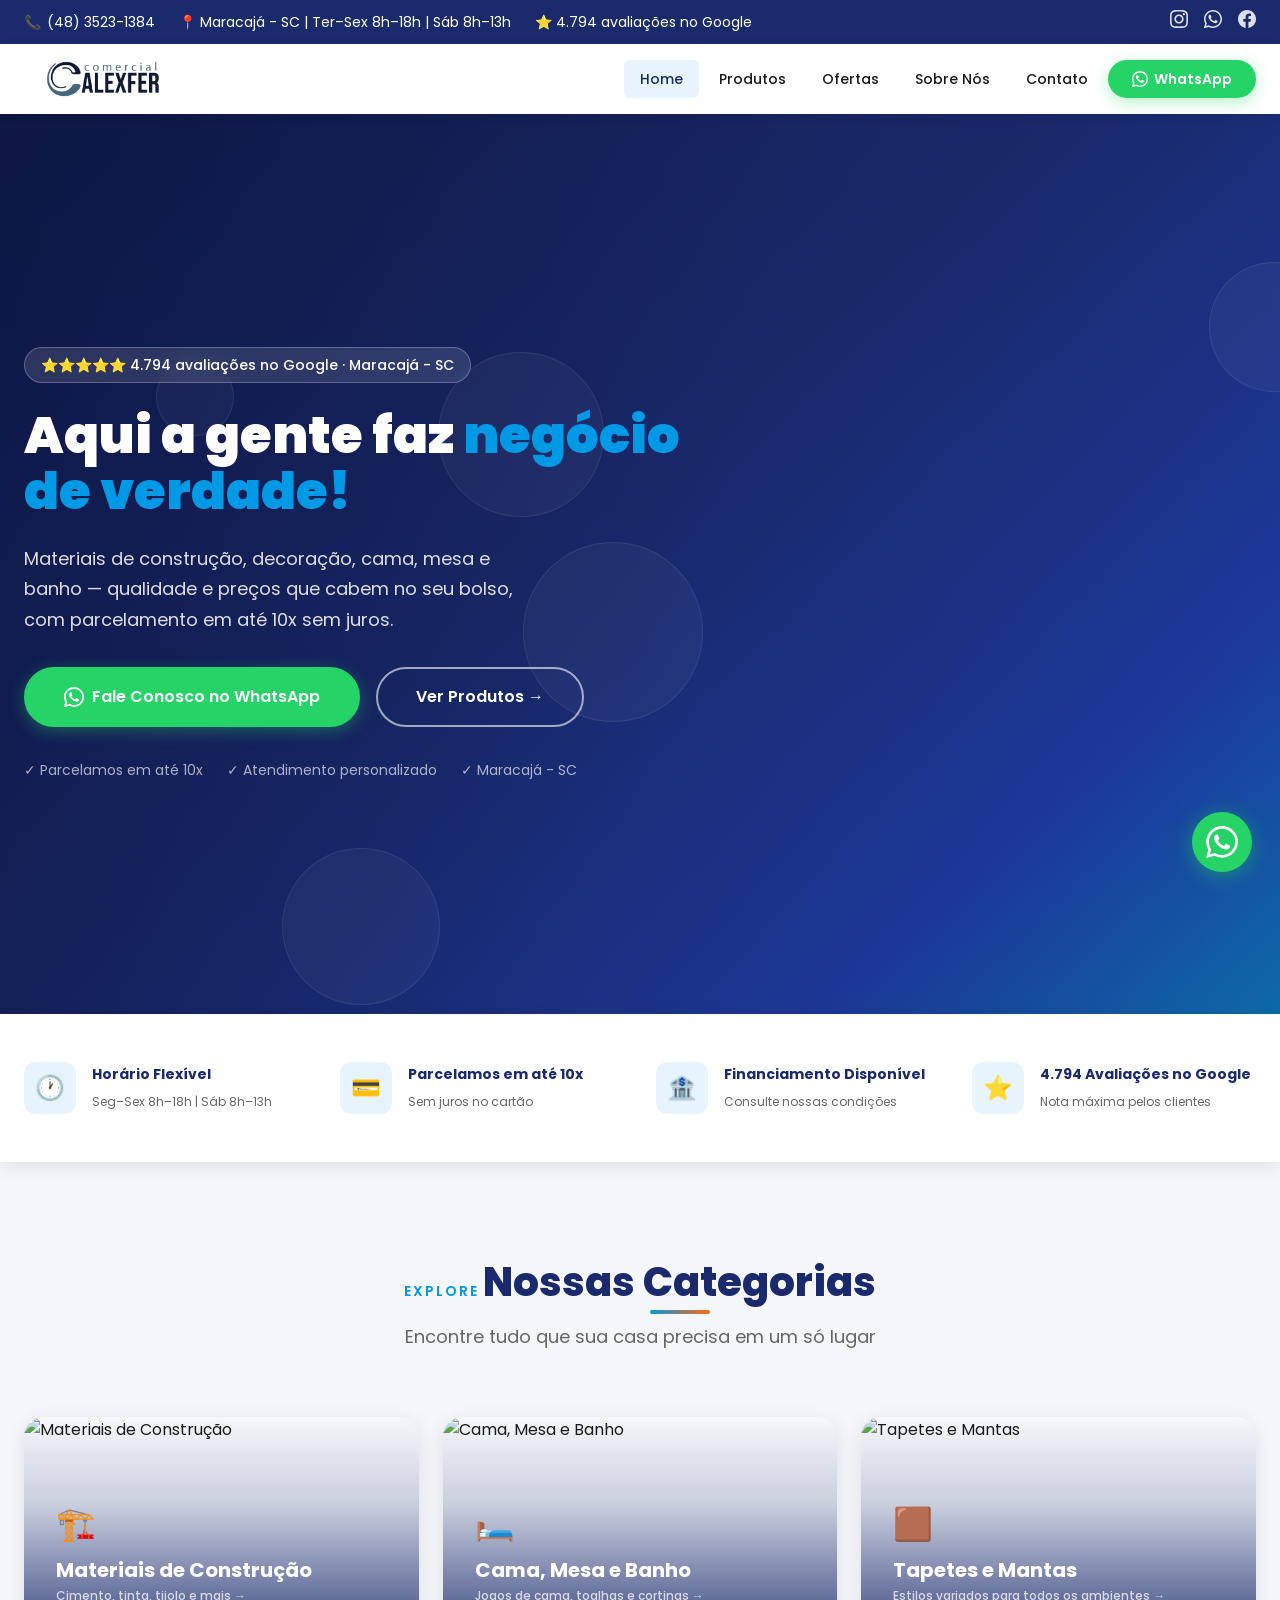
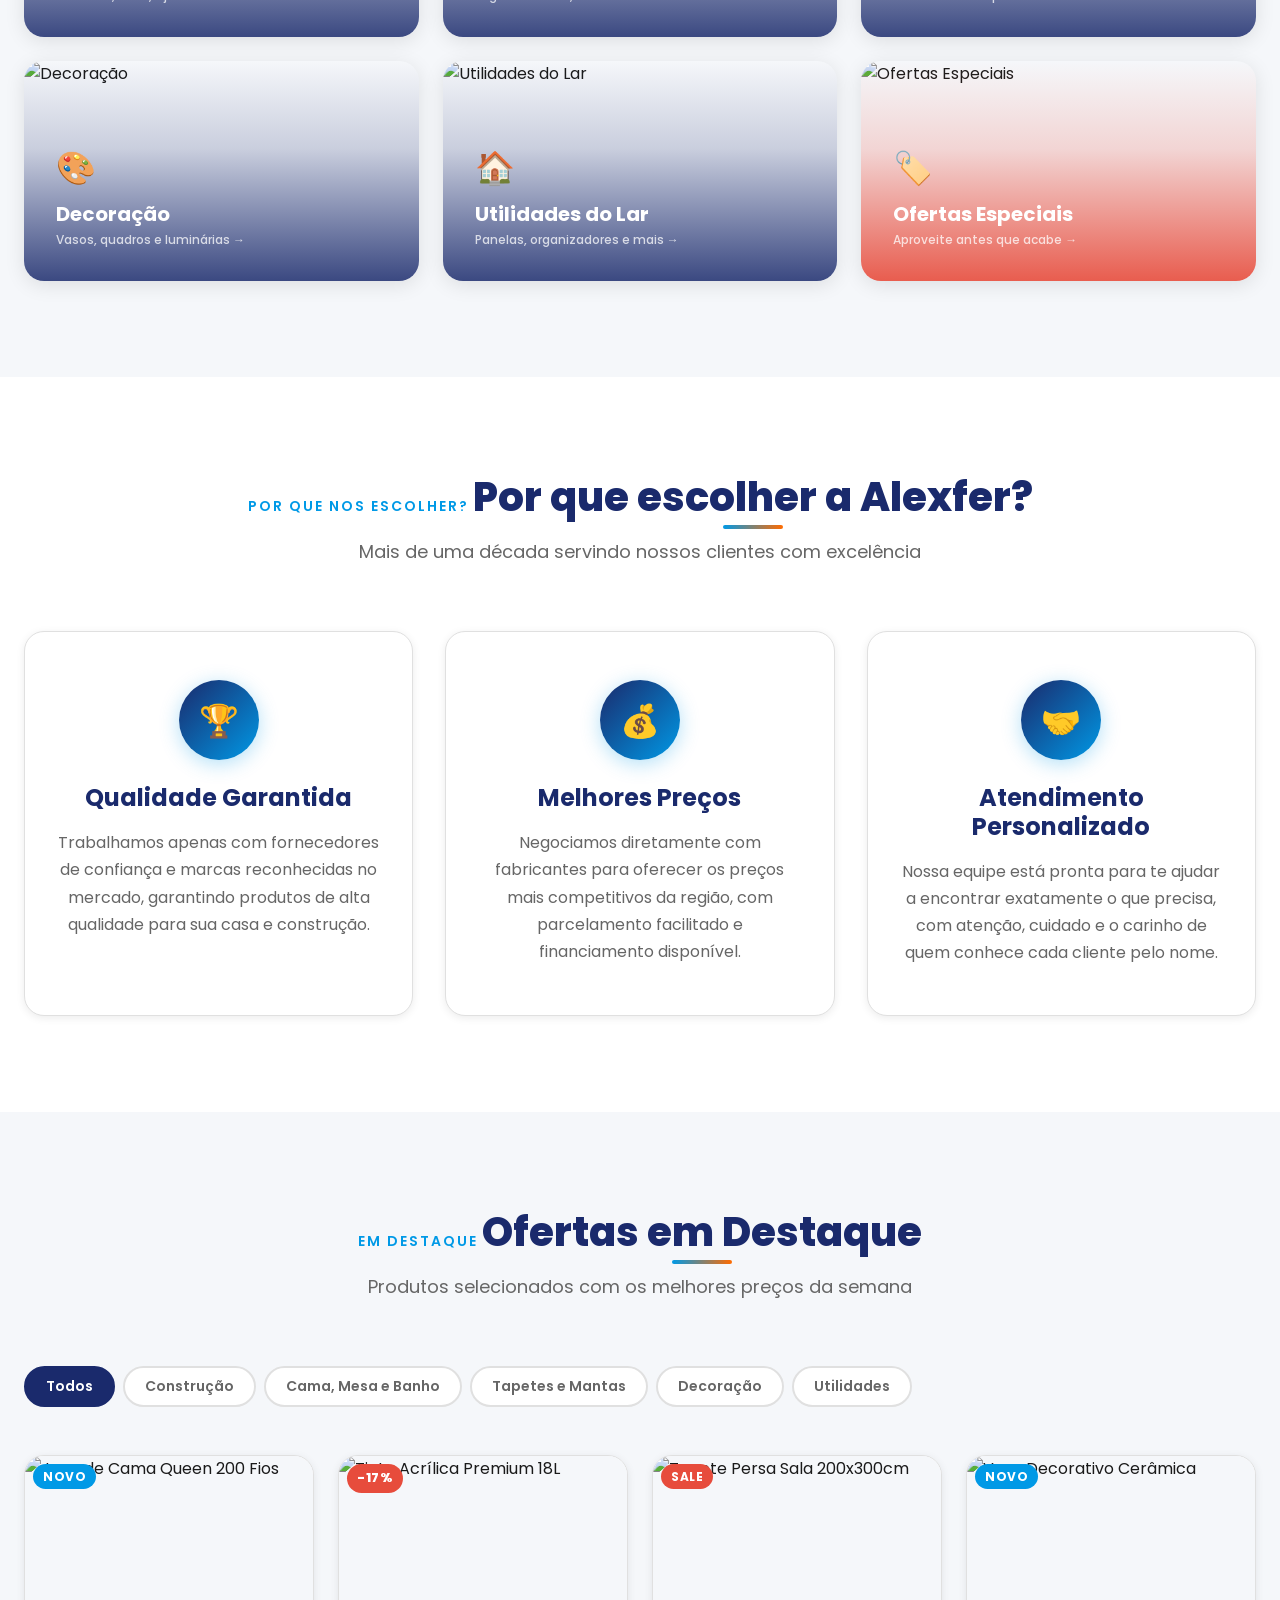
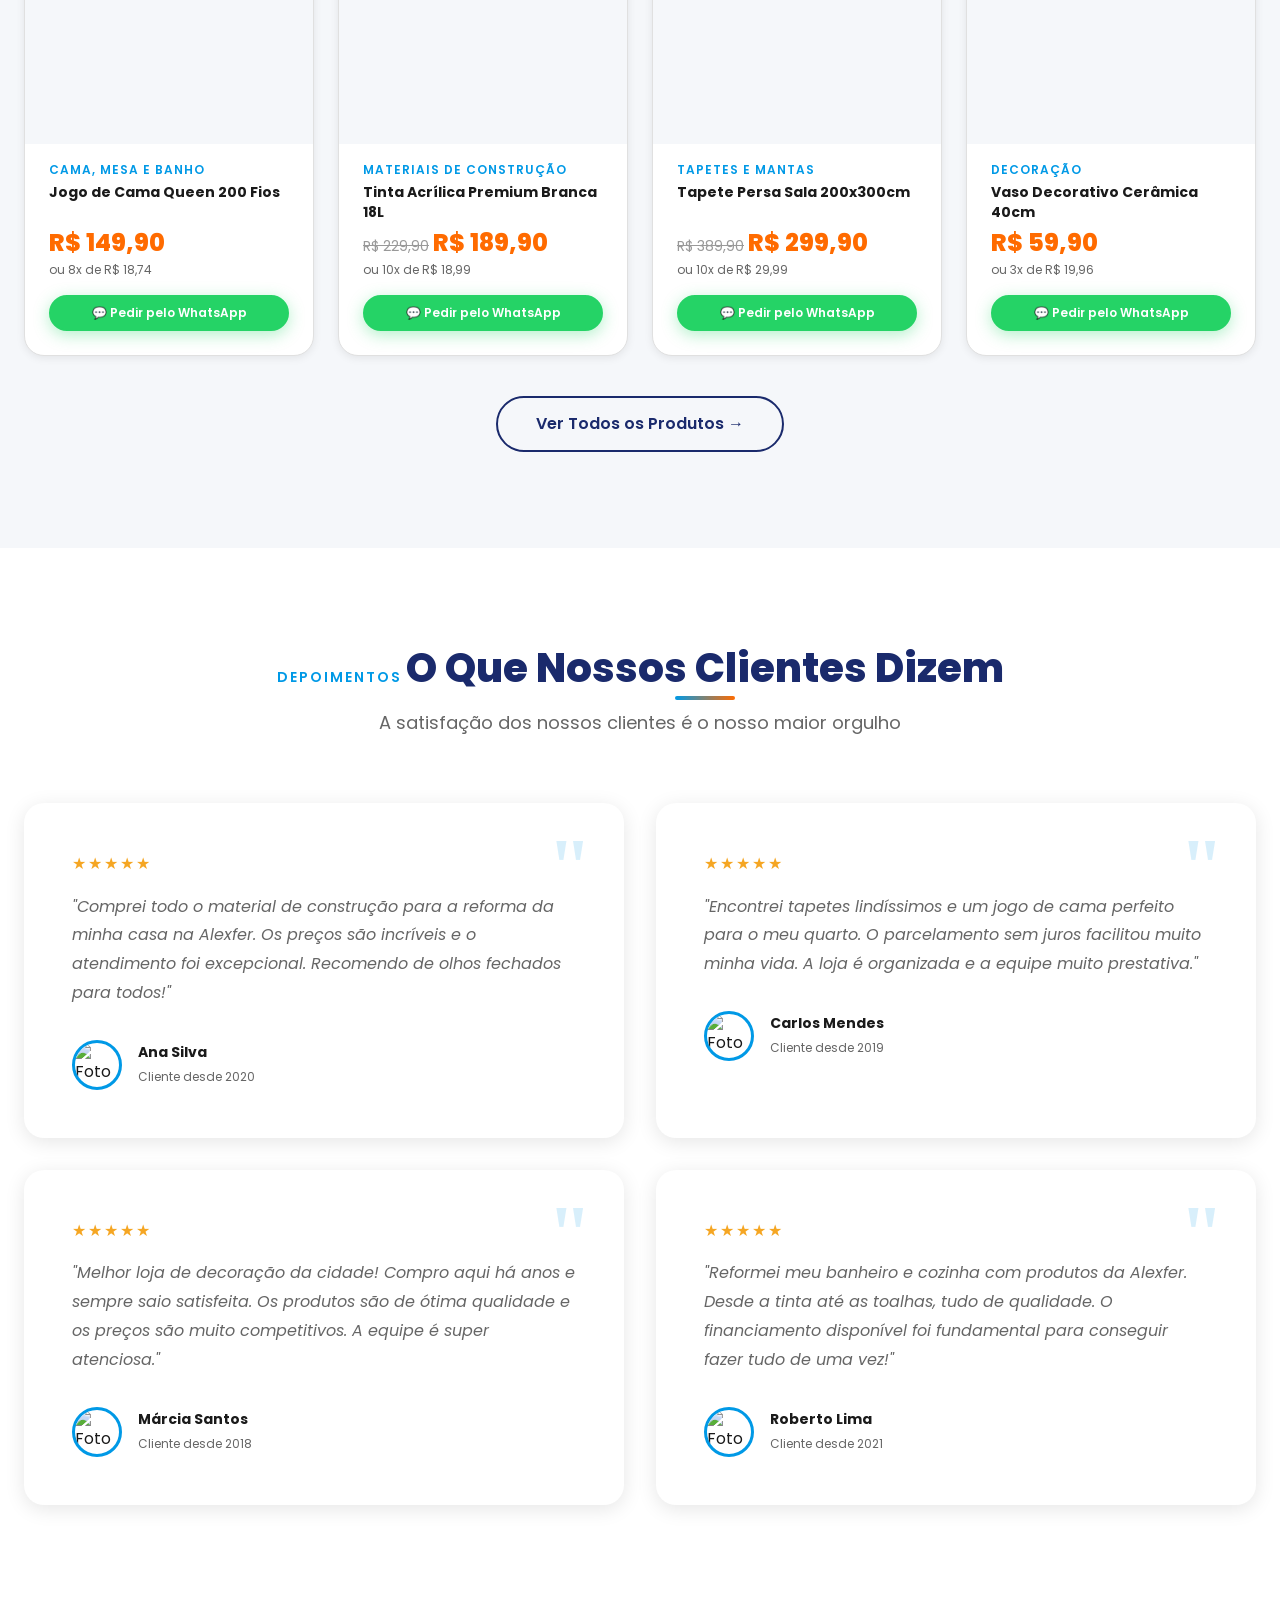
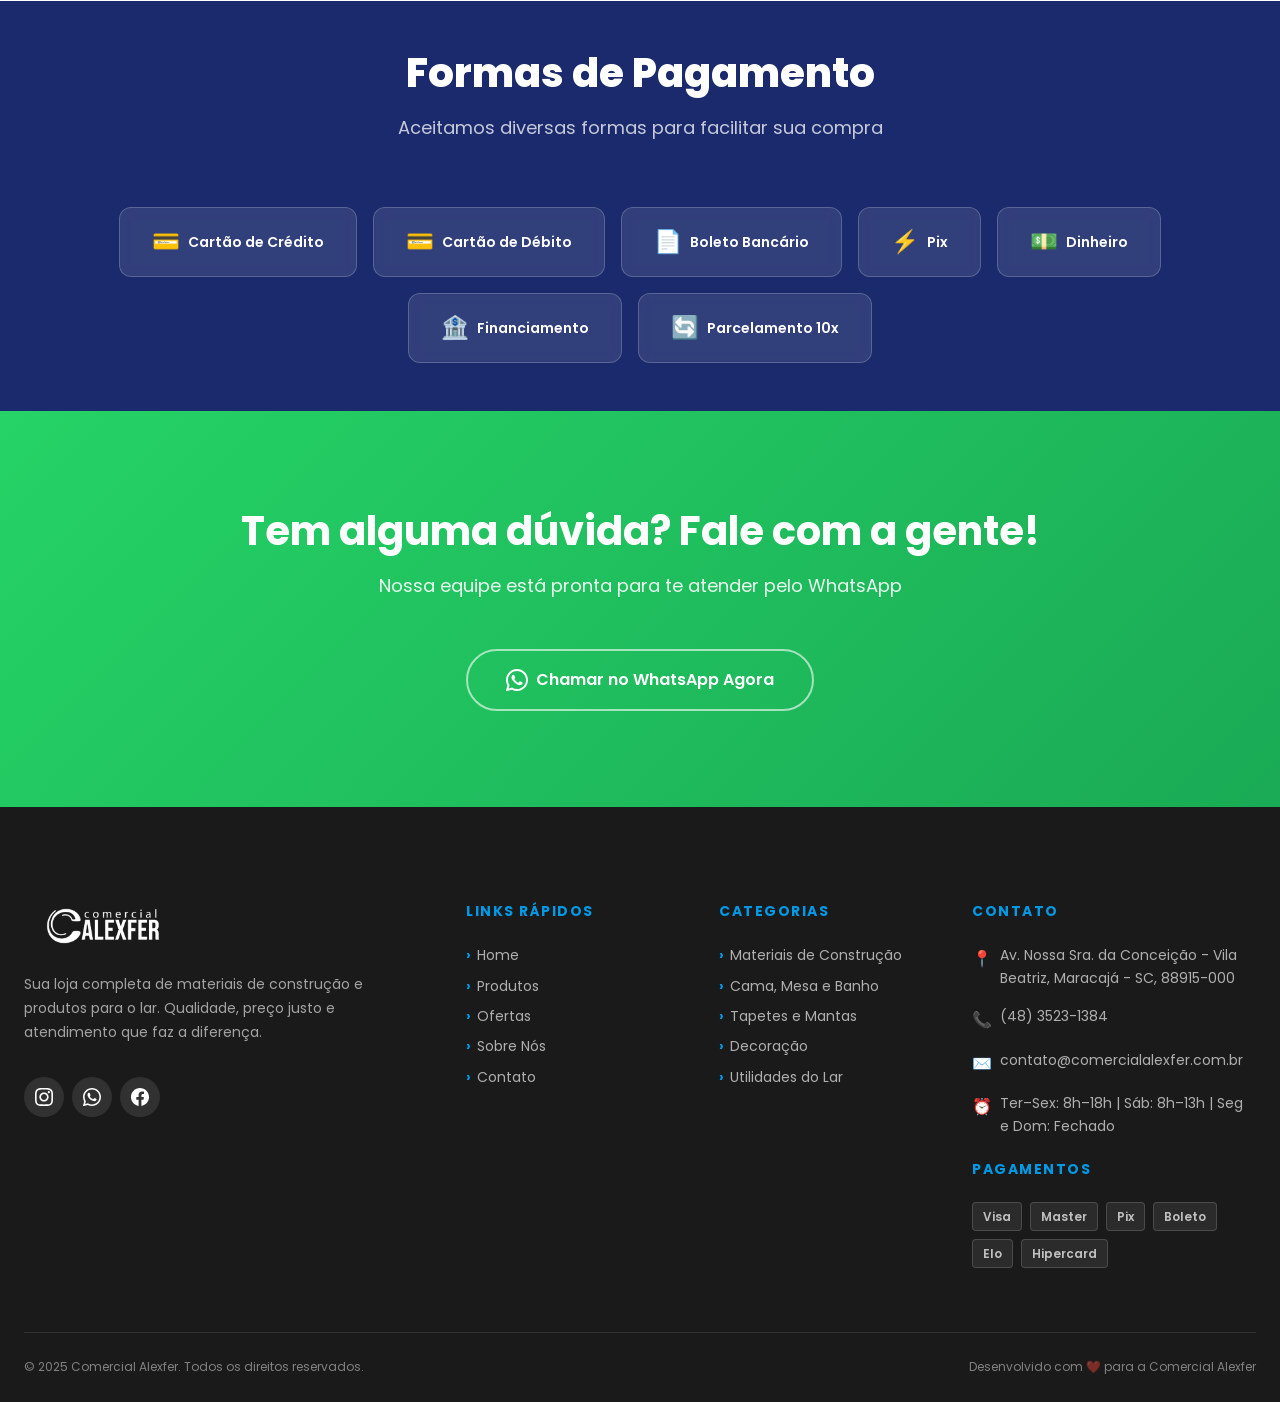
==== commit f2930597: "Fix mobile menu nav visibility and broken Decoracao image" ====
--- a/index.html
+++ b/index.html
@@ -248,7 +248,7 @@
 
         <a href="produtos.html?cat=decoracao" class="category-card animate-fadeInUp">
           <img
-            src="https://images.unsplash.com/photo-1513519245088-0e12902e35ca?w=600&q=80"
+            src="https://images.unsplash.com/photo-1567225557594-88887a55d3b0?w=600&q=80"
             alt="Decoração"
             loading="lazy"
           >
--- a/css/responsive.css
+++ b/css/responsive.css
@@ -36,6 +36,10 @@
     display: none;
   }
 
+  .mobile-menu nav {
+    display: flex;
+  }
+
   .hamburger {
     display: flex;
   }
@@ -122,25 +126,27 @@
 @media (max-width: 768px) {
   :root {
     --container-padding: 1rem;
-    --spacing-4xl: 3rem;
-    --spacing-3xl: 2.5rem;
-  }
-
-  h1 { font-size: 1.85rem; }
-  h2 { font-size: 1.6rem; }
-  h3 { font-size: 1.35rem; }
-
-  /* Top bar — simplify */
+    --spacing-4xl: 2.5rem;
+    --spacing-3xl: 2rem;
+    --spacing-2xl: 1.75rem;
+  }
+
+  h1 { font-size: 1.75rem; }
+  h2 { font-size: 1.5rem; }
+  h3 { font-size: 1.25rem; }
+
+  /* Top bar — mostrar só telefone */
   .topbar .container {
-    flex-direction: column;
-    gap: 4px;
-    text-align: center;
-    font-size: 0.7rem;
-  }
-
-  .topbar-left {
-    flex-direction: column;
-    gap: 4px;
+    justify-content: center;
+    font-size: 0.72rem;
+  }
+
+  .topbar-left span:not(:first-child) {
+    display: none;
+  }
+
+  .topbar-right a:not(:first-child) {
+    display: none;
   }
 
   /* Hero */
@@ -312,92 +318,115 @@
 @media (max-width: 480px) {
   :root {
     --container-padding: 0.875rem;
-  }
-
-  h1 { font-size: 1.6rem; }
-  h2 { font-size: 1.4rem; }
-
-  /* Hero */
+    --spacing-4xl: 2rem;
+    --spacing-3xl: 1.5rem;
+    --spacing-2xl: 1.25rem;
+  }
+
+  h1 { font-size: 1.5rem; }
+  h2 { font-size: 1.3rem; }
+  h3 { font-size: 1.15rem; }
+
+  section { padding: 2rem 0; }
+
+  .section-header {
+    margin-bottom: 1.25rem;
+  }
+
+  /* Hero compacto */
   .hero {
-    min-height: 60vh;
-  }
-
-  .hero-trust {
-    display: none;
-  }
-
-  /* Top bar hidden on very small */
+    min-height: auto;
+    padding: 2rem 0 2.5rem;
+  }
+
+  .hero-trust { display: none; }
+
+  /* Top bar oculto */
   .topbar { display: none; }
 
-  /* Features — single column */
+  /* Features — 2 colunas compactas */
   .features-grid {
-    grid-template-columns: 1fr;
-  }
-
-  /* Categories — single column */
+    grid-template-columns: 1fr 1fr;
+    gap: 0.625rem;
+  }
+
+  .feature-card {
+    padding: 1rem 0.75rem;
+  }
+
+  .feature-icon {
+    width: 40px;
+    height: 40px;
+    font-size: 1.1rem;
+    margin-bottom: 0.5rem;
+  }
+
+  /* Categories — 2 colunas */
   .categories-grid {
-    grid-template-columns: 1fr;
-  }
-
-  .category-card { height: 160px; }
-
-  /* Products — single column */
+    grid-template-columns: 1fr 1fr;
+    gap: 0.625rem;
+  }
+
+  .category-card { height: 140px; }
+
+  /* Products — 2 colunas */
   .products-grid {
-    grid-template-columns: 1fr;
-    max-width: 360px;
-    margin: 0 auto;
-  }
-
-  /* Team — single column */
+    grid-template-columns: repeat(2, 1fr);
+    max-width: none;
+    gap: 0.75rem;
+  }
+
+  /* Team — 2 colunas */
   .team-grid {
-    grid-template-columns: 1fr;
-  }
-
-  /* Logo menor em telas pequenas */
-  .logo-img { height: 34px; }
-
-  /* Mobile menu nav larger touch targets */
+    grid-template-columns: 1fr 1fr;
+  }
+
+  /* Logo menor */
+  .logo-img { height: 32px; }
+
+  /* Mobile menu */
   .mobile-menu nav a {
-    font-size: var(--font-size-xl);
-    padding: var(--spacing-lg) var(--spacing-xl);
+    font-size: 1.1rem;
+    padding: 0.875rem 1.5rem;
   }
 
   /* Buttons */
-  .btn {
-    padding: 12px 20px;
-  }
-
+  .btn { padding: 11px 18px; }
   .btn-lg {
-    padding: 14px 24px;
+    padding: 13px 20px;
     font-size: var(--font-size-sm);
   }
 
-  /* Contact info cards stack */
-  .contact-info-grid {
-    grid-template-columns: 1fr;
-  }
-
-  /* Section header */
-  .section-header {
-    margin-bottom: var(--spacing-2xl);
-  }
+  /* Contact */
+  .contact-info-grid { grid-template-columns: 1fr; }
 
   /* Testimonials */
-  .testimonial-card {
-    padding: var(--spacing-lg);
-  }
-
-  /* Footer compact */
-  .footer-grid { gap: var(--spacing-xl); }
+  .testimonial-card { padding: 1rem; }
+
+  /* Footer */
+  .footer-grid { gap: 1.25rem; }
 
   /* Lightbox */
-  .lightbox-inner {
-    max-width: 95vw;
-  }
-
-  /* Page banner compact */
-  .page-banner {
-    padding: var(--spacing-2xl) 0;
+  .lightbox-inner { max-width: 95vw; }
+
+  /* Page banner */
+  .page-banner { padding: 1.5rem 0; }
+
+  /* Countdown mais compacto */
+  .countdown-block {
+    min-width: 52px;
+    padding: 0.5rem 0.625rem;
+  }
+
+  .countdown-num { font-size: 1.25rem; }
+
+  /* Why cards padding menor */
+  .why-card { padding: 1.25rem; }
+
+  /* Offers grid */
+  .offers-grid {
+    grid-template-columns: 1fr 1fr;
+    gap: 0.75rem;
   }
 }
 
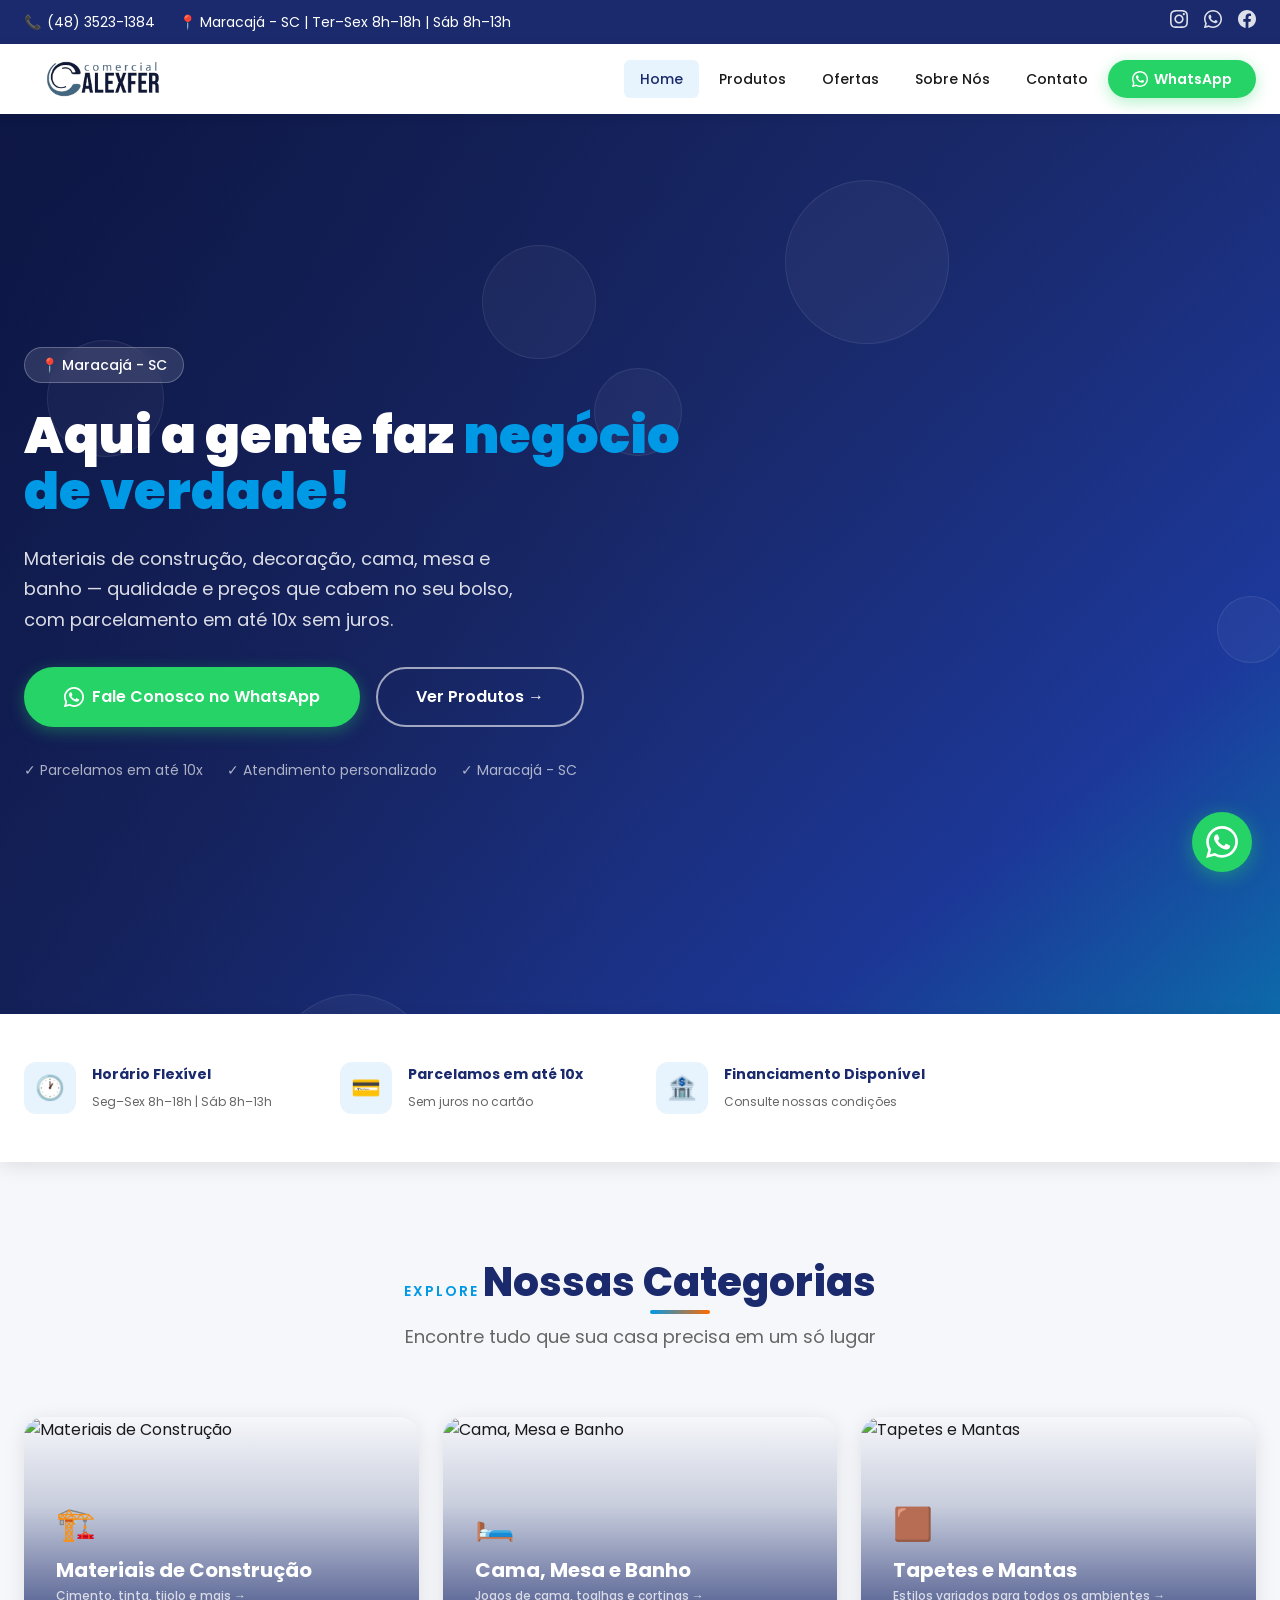
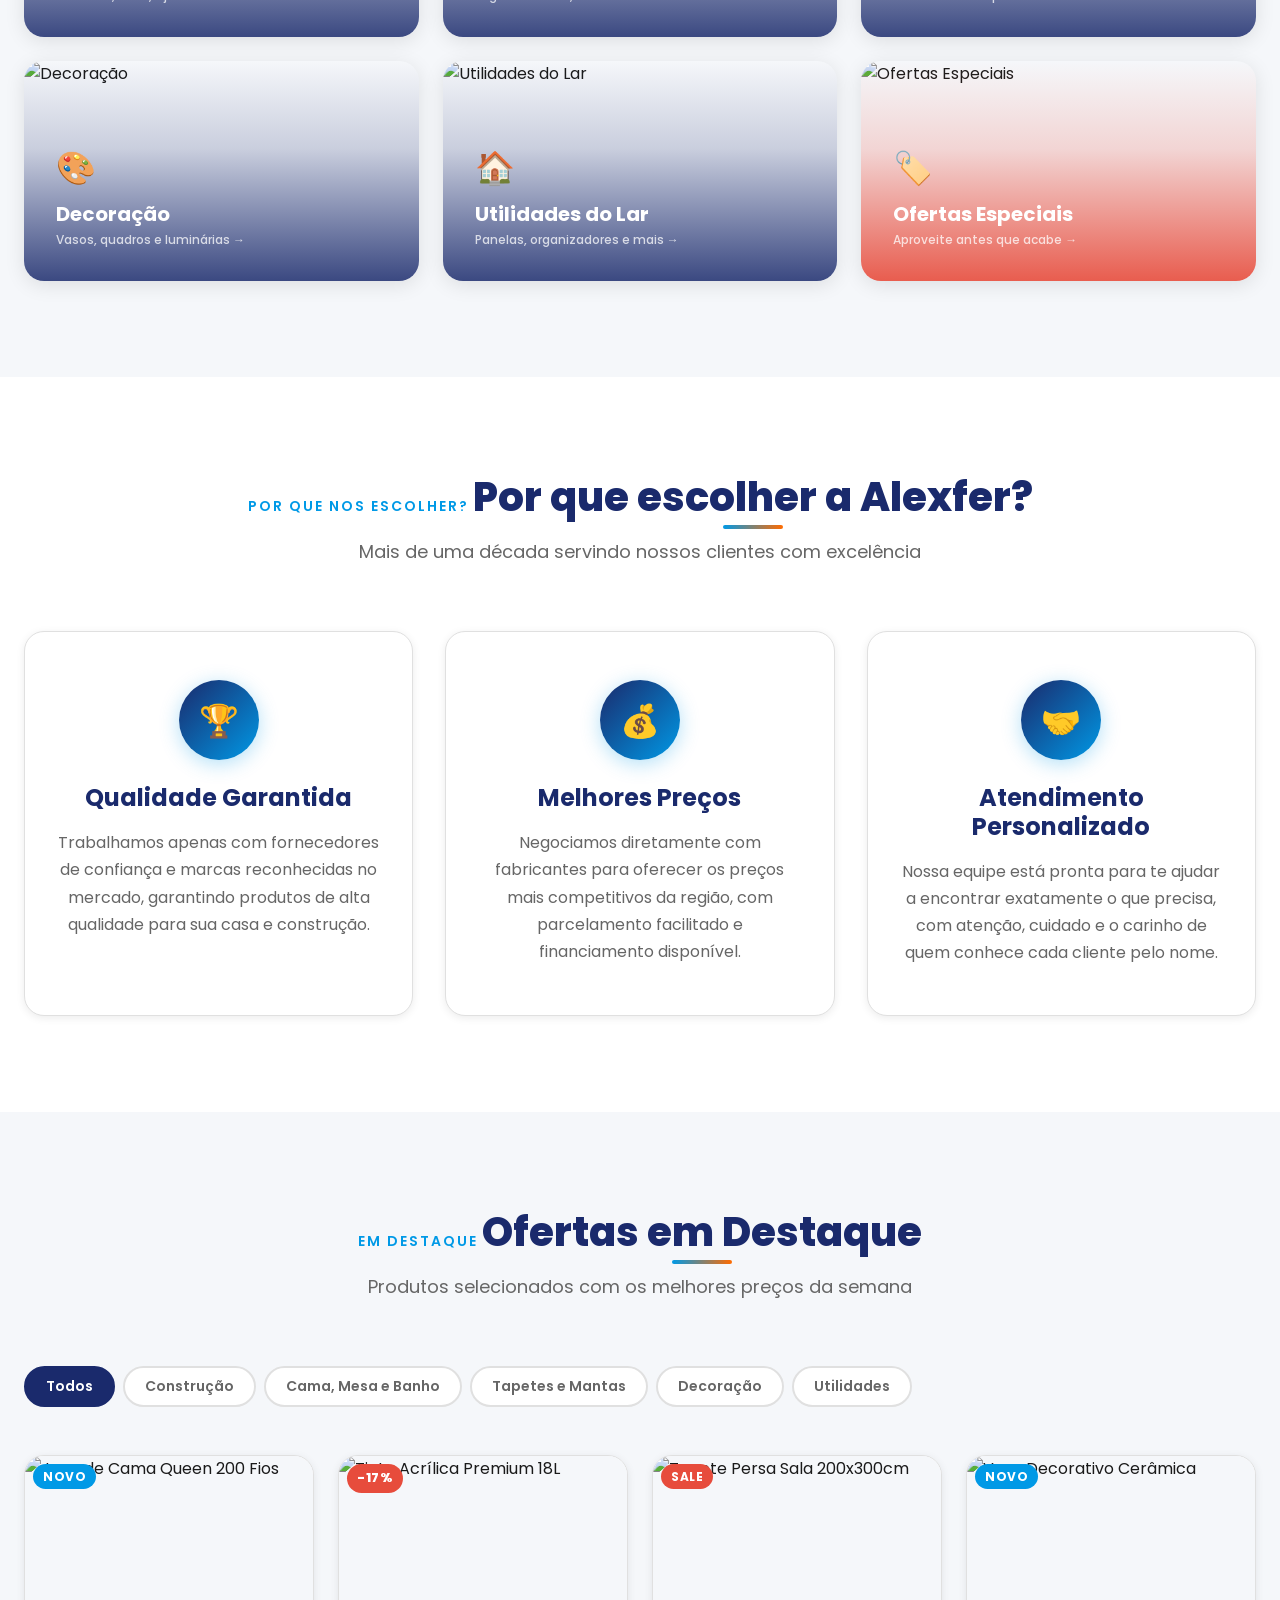
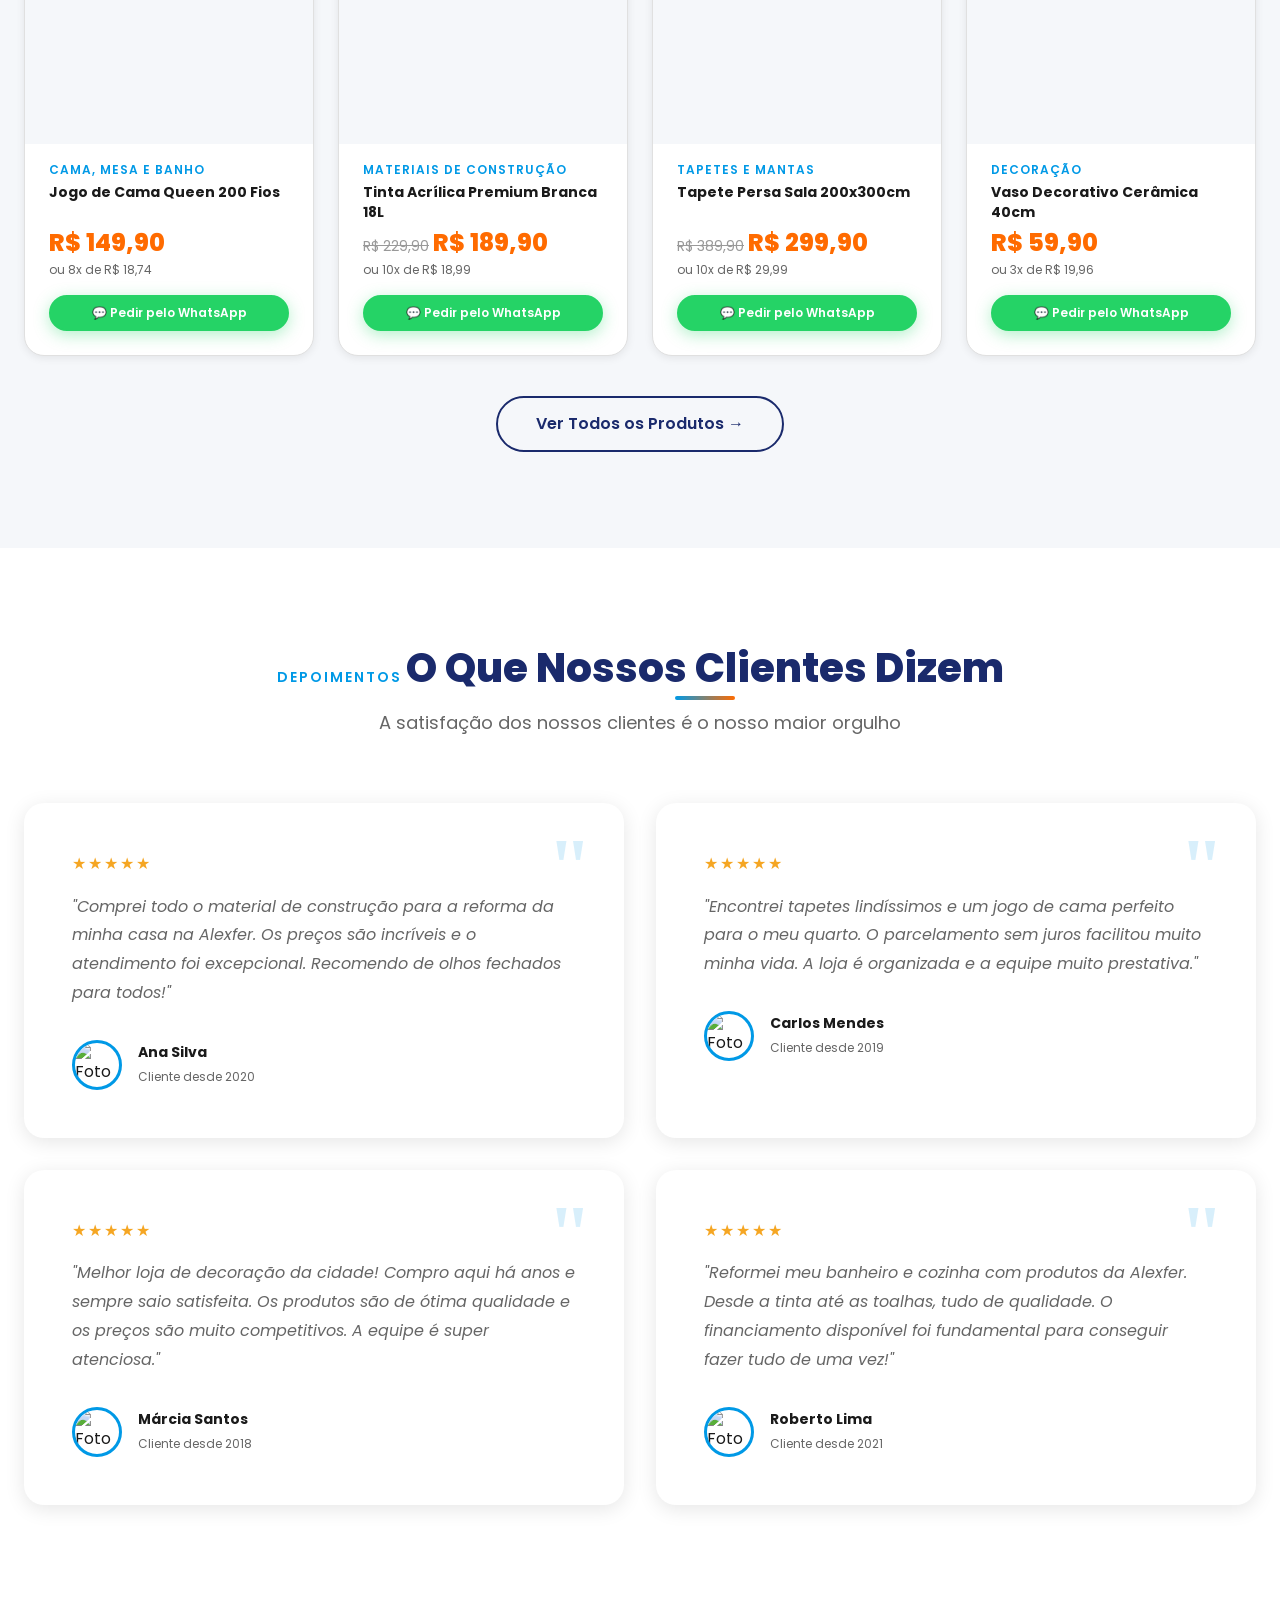
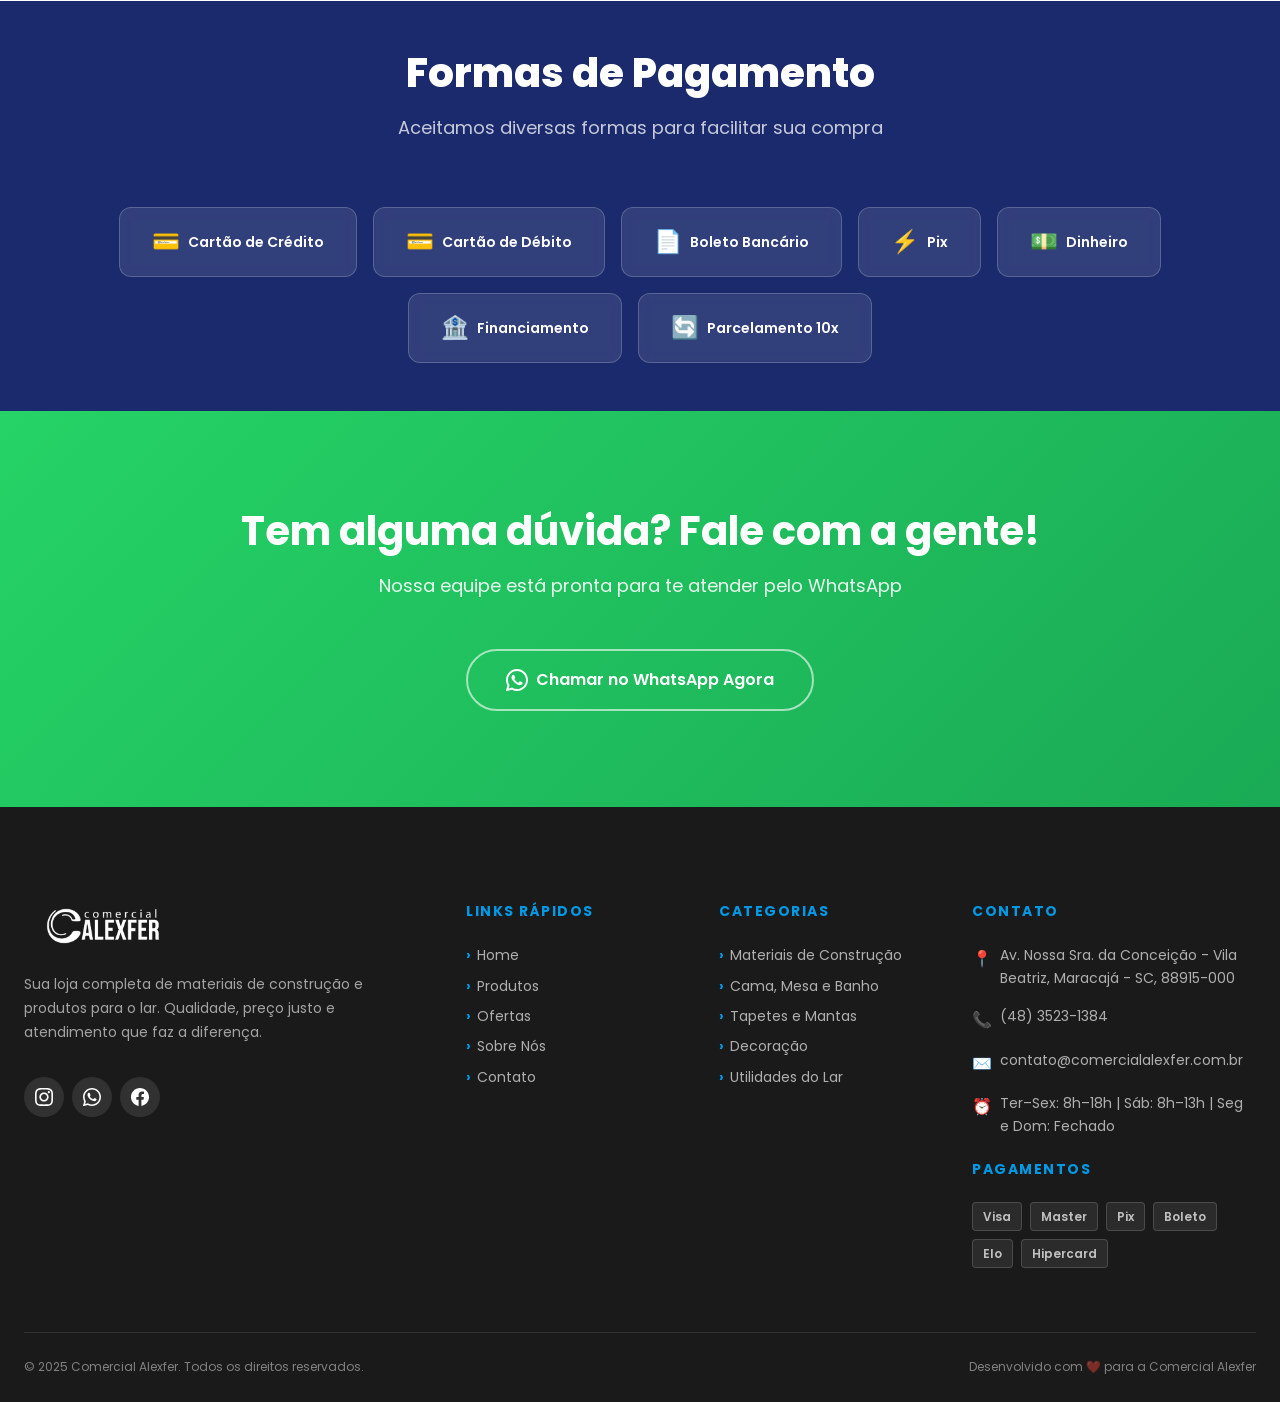
==== commit 4016f4a0: "Remove all mentions of 4794 Google reviews" ====
--- a/index.html
+++ b/index.html
@@ -6,7 +6,7 @@
 
   <!-- SEO Meta Tags -->
   <title>Comercial Alexfer Ltda — Loja de Variedades em Maracajá - SC</title>
-  <meta name="description" content="Comercial Alexfer Ltda em Maracajá - SC. Materiais de construção, cama, mesa e banho, tapetes, mantas e decoração. 4.794 avaliações no Google. (48) 3523-1384.">
+  <meta name="description" content="Comercial Alexfer Ltda em Maracajá - SC. Materiais de construção, cama, mesa e banho, tapetes, mantas e decoração. (48) 3523-1384.">
   <meta name="keywords" content="materiais de construção, cama mesa banho, tapetes, mantas, decoração, loja, Comercial Alexfer">
   <meta name="author" content="Comercial Alexfer">
   <meta name="robots" content="index, follow">
@@ -49,7 +49,6 @@
     <div class="topbar-left">
       <span>📞 <a href="tel:+554835231384" style="color:inherit">(48) 3523-1384</a></span>
       <span>📍 Maracajá - SC | Ter–Sex 8h–18h | Sáb 8h–13h</span>
-      <span>⭐ 4.794 avaliações no Google</span>
     </div>
     <div class="topbar-right">
       <!-- EDITAR: Substitua pelo link real do Instagram -->
@@ -128,7 +127,7 @@
         <!-- Texto e CTAs -->
         <div class="hero-content">
           <div class="hero-badge animate-fadeIn">
-            ⭐⭐⭐⭐⭐ 4.794 avaliações no Google · Maracajá - SC
+            📍 Maracajá - SC
           </div>
           <h1 class="animate-fadeInUp">
             Aqui a gente faz <span>negócio de verdade!</span>
@@ -184,13 +183,6 @@
             <span>Consulte nossas condições</span>
           </div>
         </div>
-        <div class="feature-item animate-fadeInUp">
-          <div class="feature-icon" aria-hidden="true">⭐</div>
-          <div class="feature-text">
-            <strong>4.794 Avaliações no Google</strong>
-            <span>Nota máxima pelos clientes</span>
-          </div>
-        </div>
       </div>
     </div>
   </section>
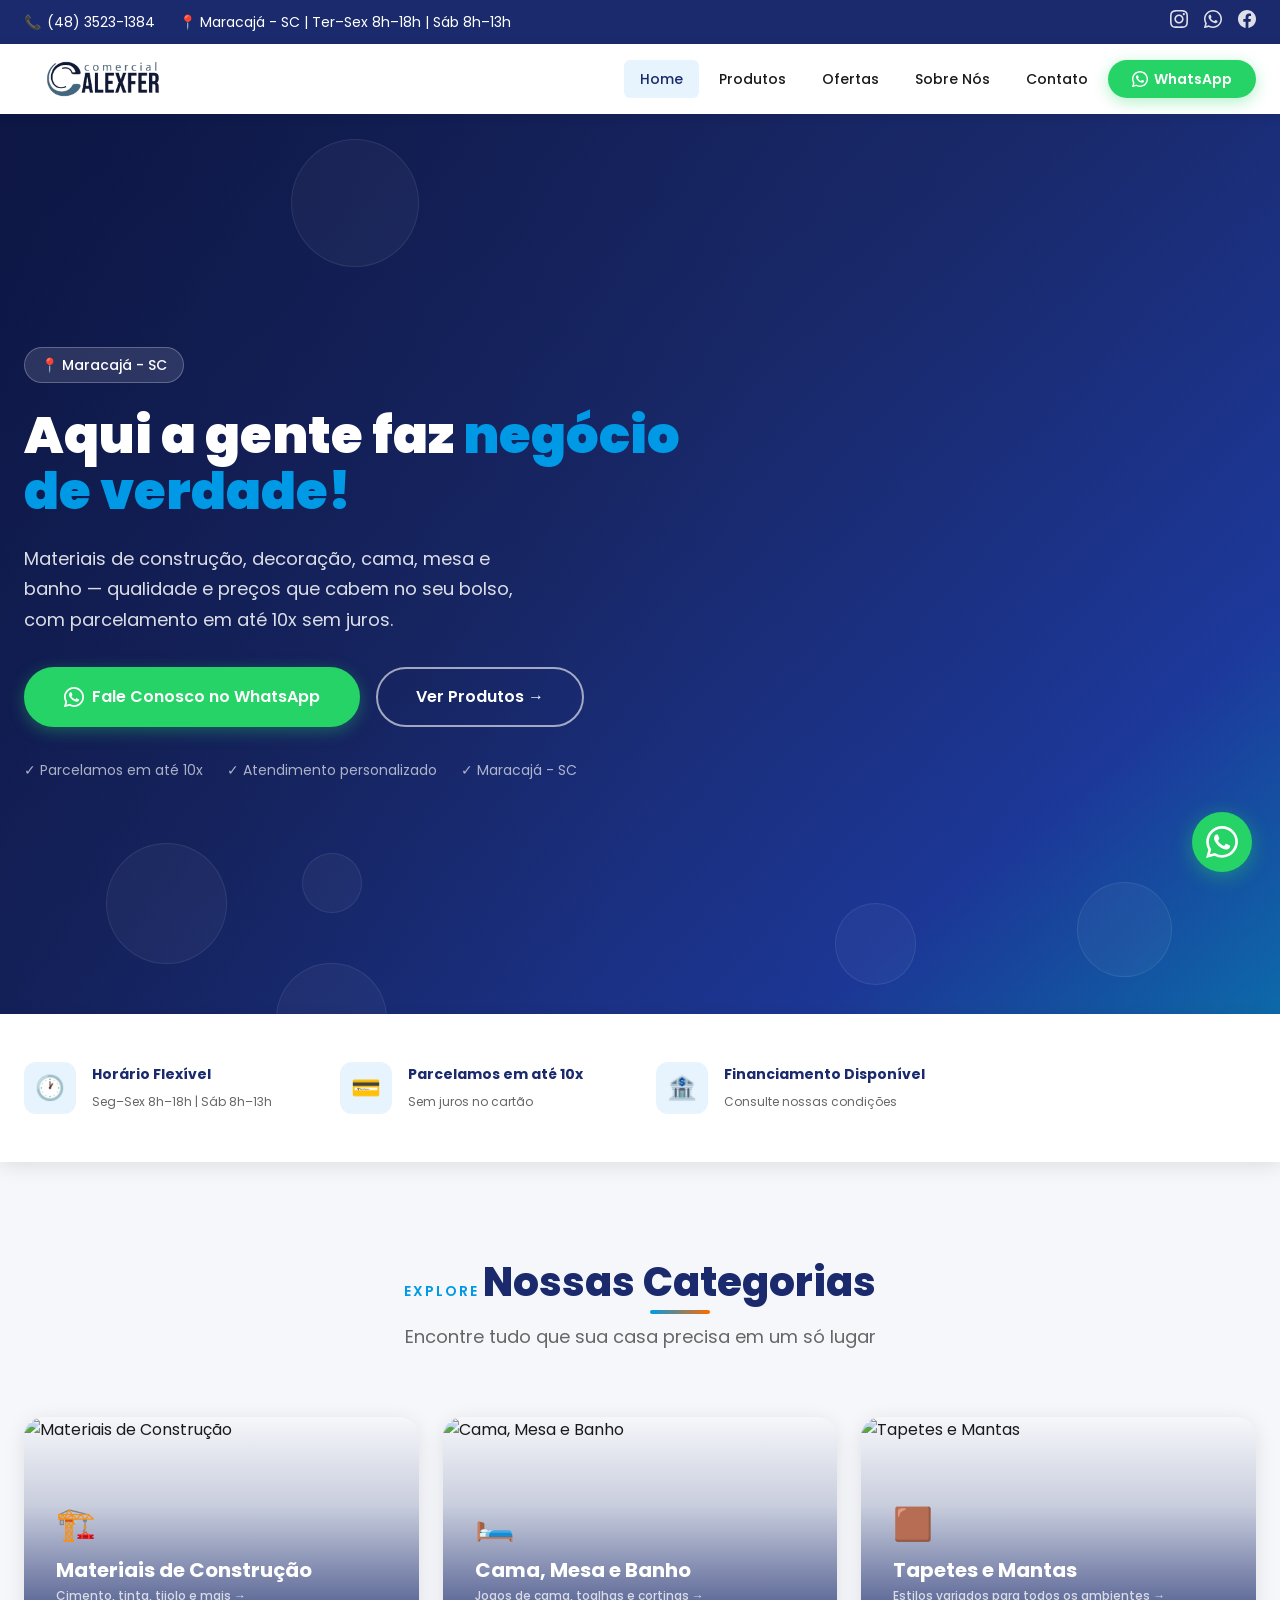
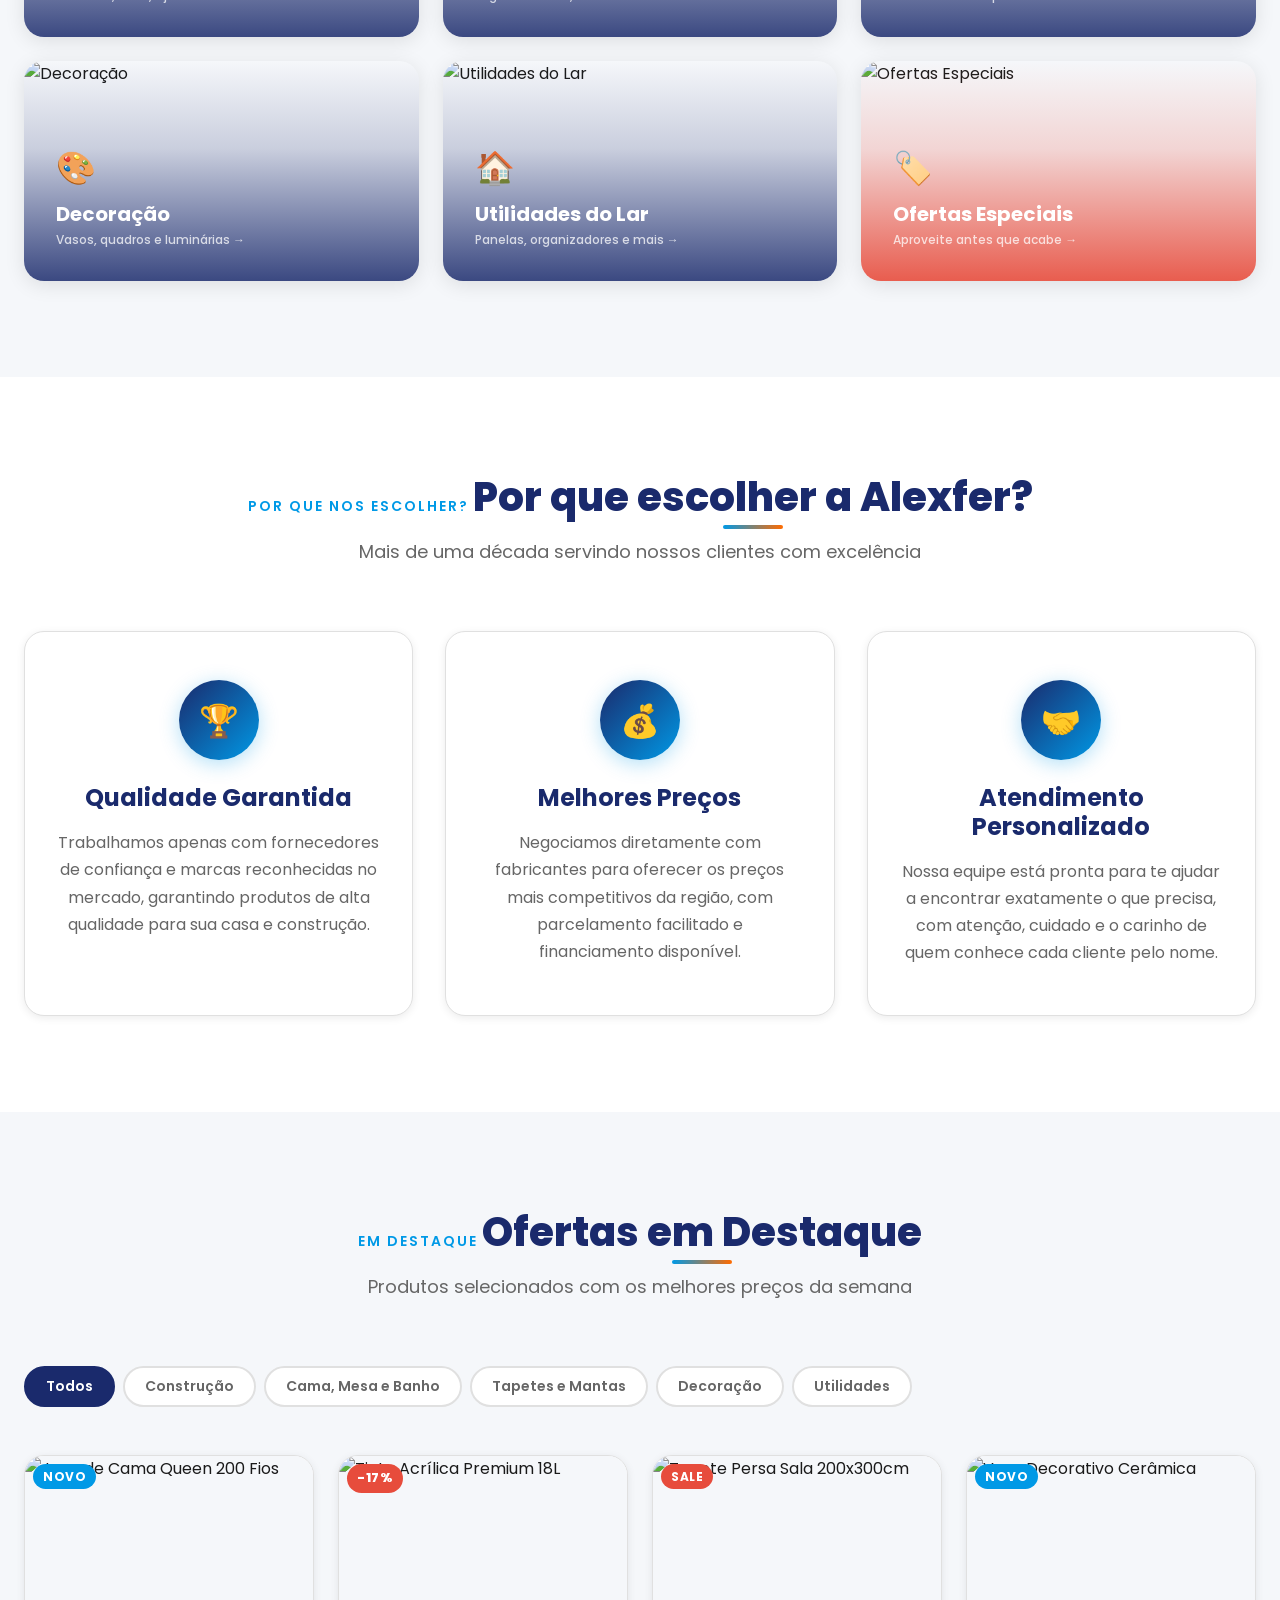
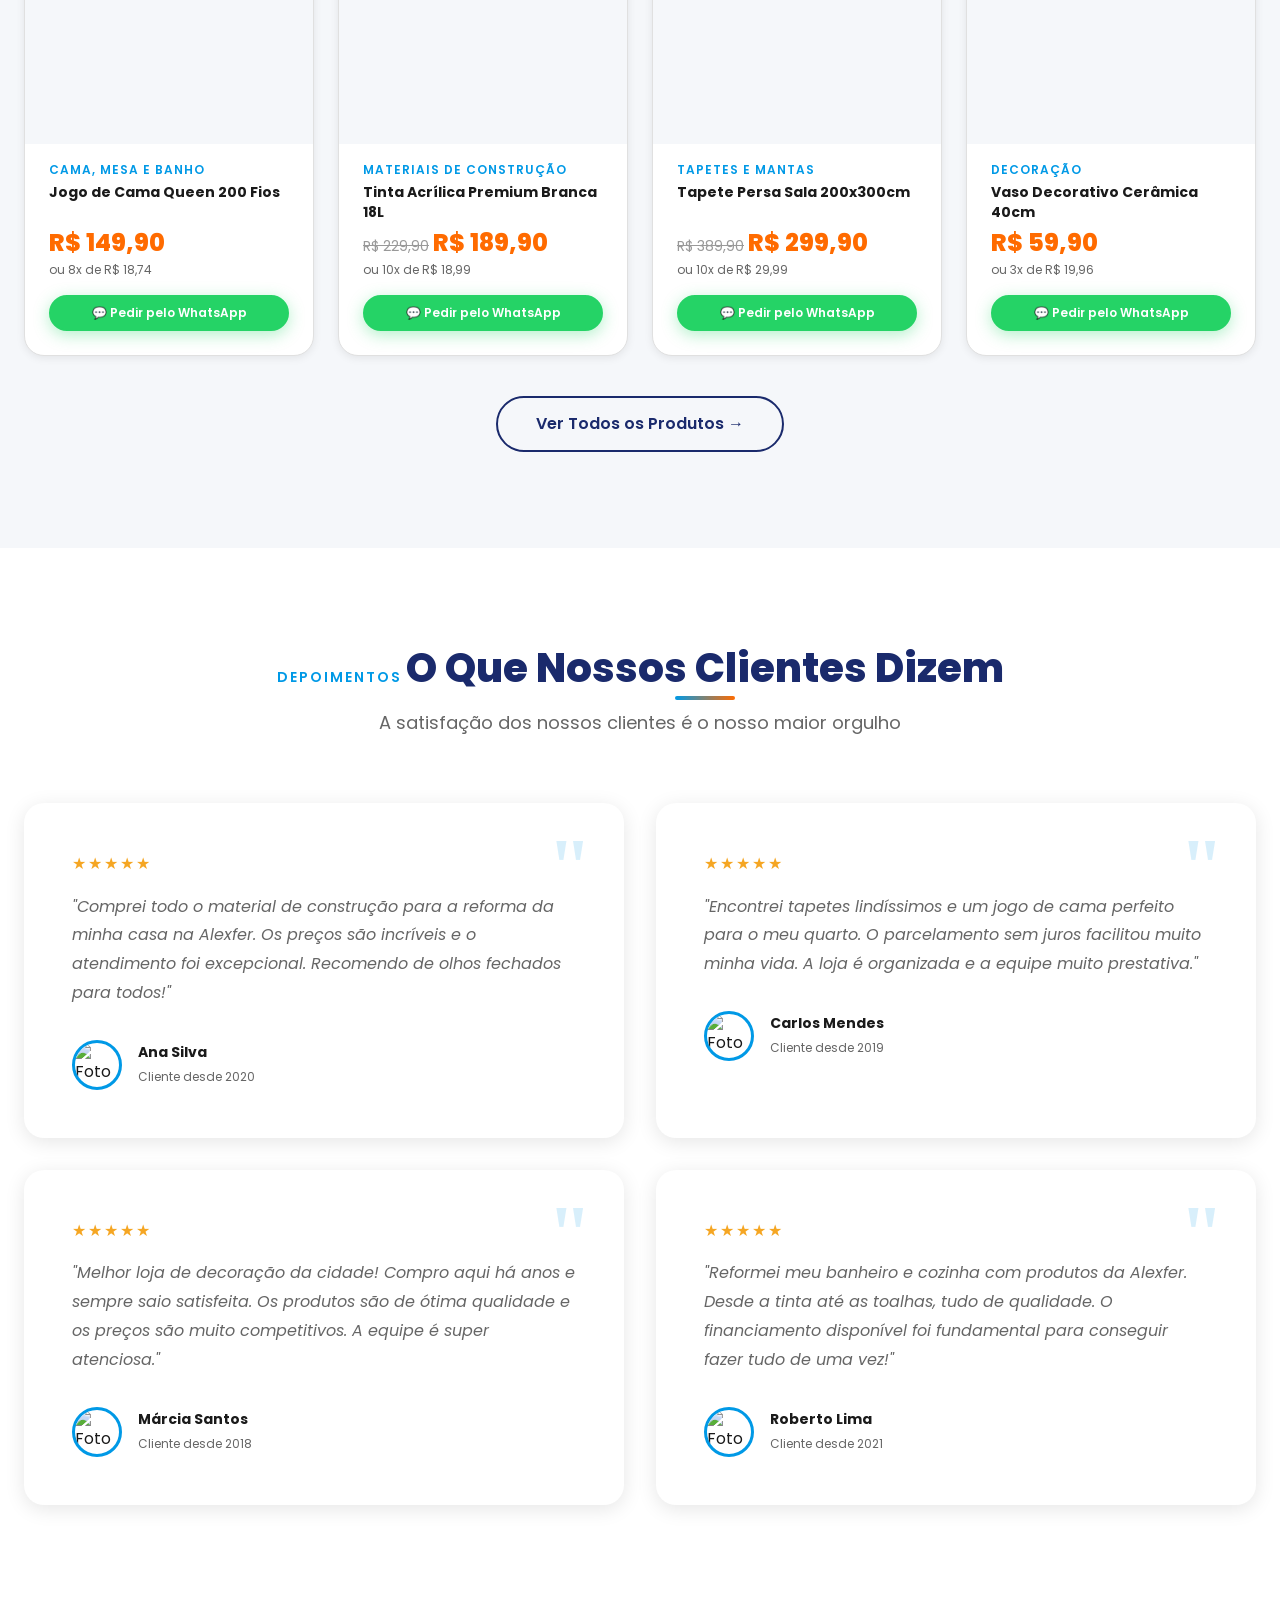
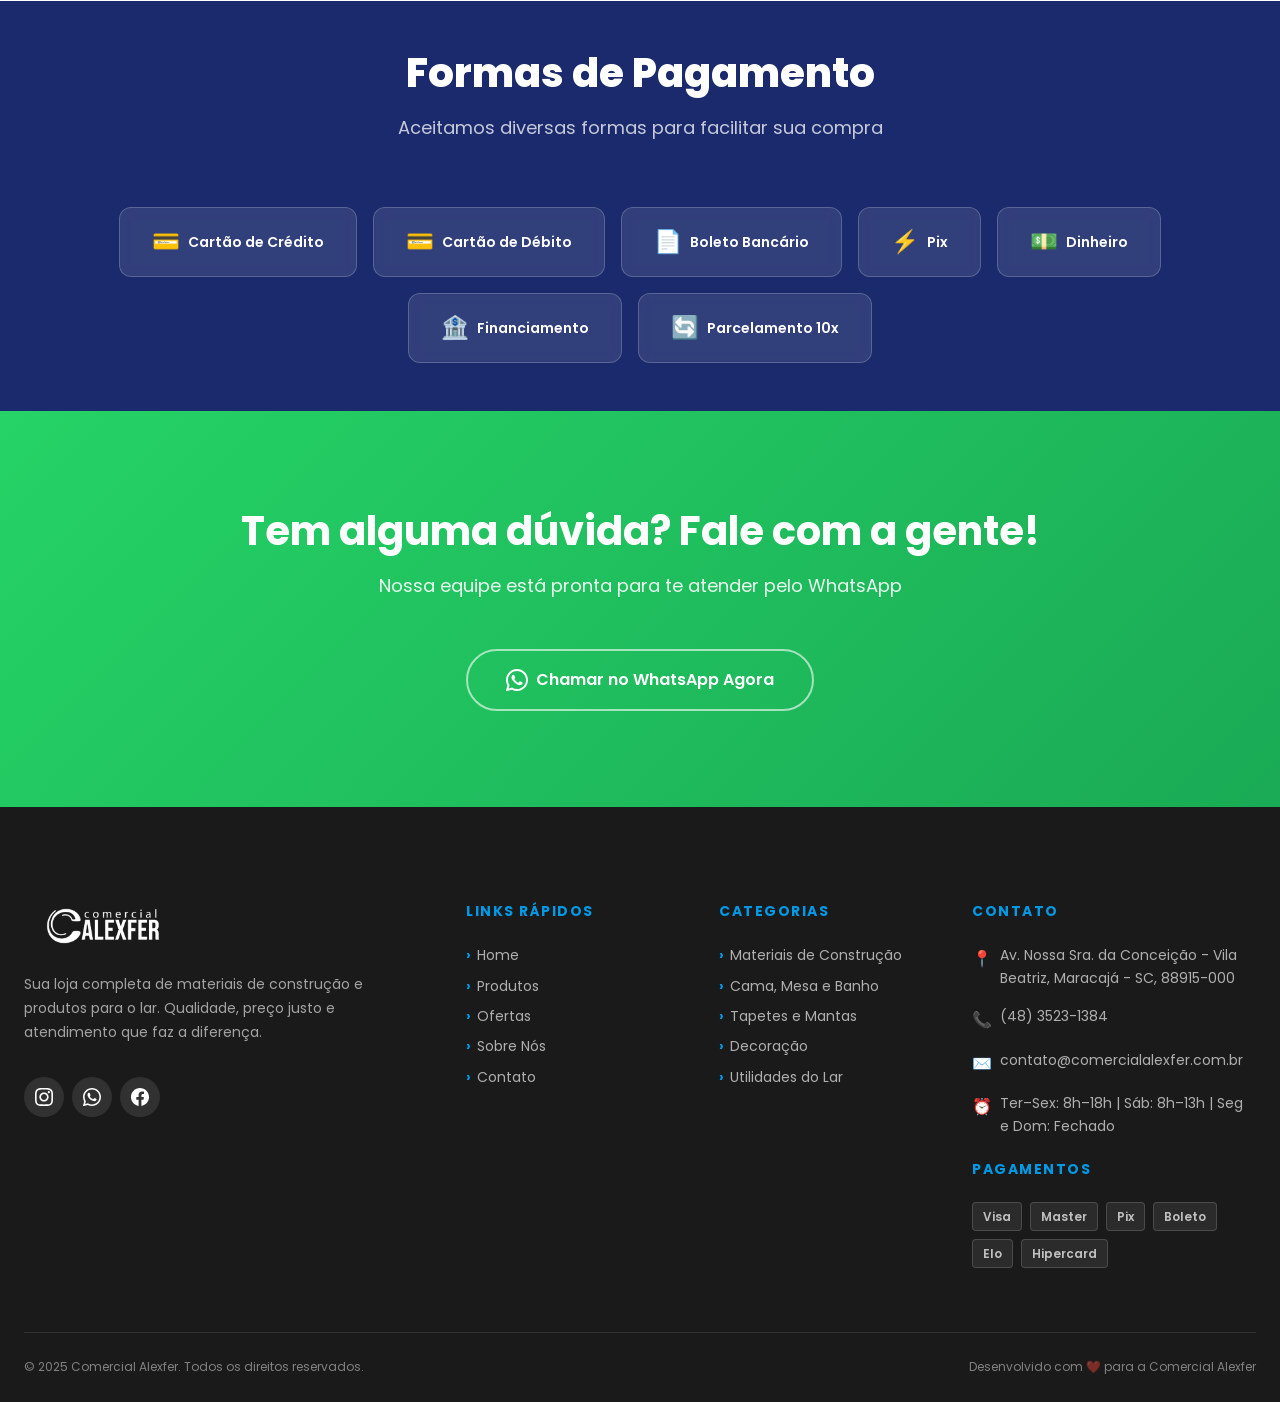
==== commit 0067fa1f: "Update Decoracao category image" ====
--- a/index.html
+++ b/index.html
@@ -240,7 +240,7 @@
 
         <a href="produtos.html?cat=decoracao" class="category-card animate-fadeInUp">
           <img
-            src="https://images.unsplash.com/photo-1567225557594-88887a55d3b0?w=600&q=80"
+            src="https://images.unsplash.com/photo-1493663284031-b7e3aefcae8e?w=600&q=80"
             alt="Decoração"
             loading="lazy"
           >
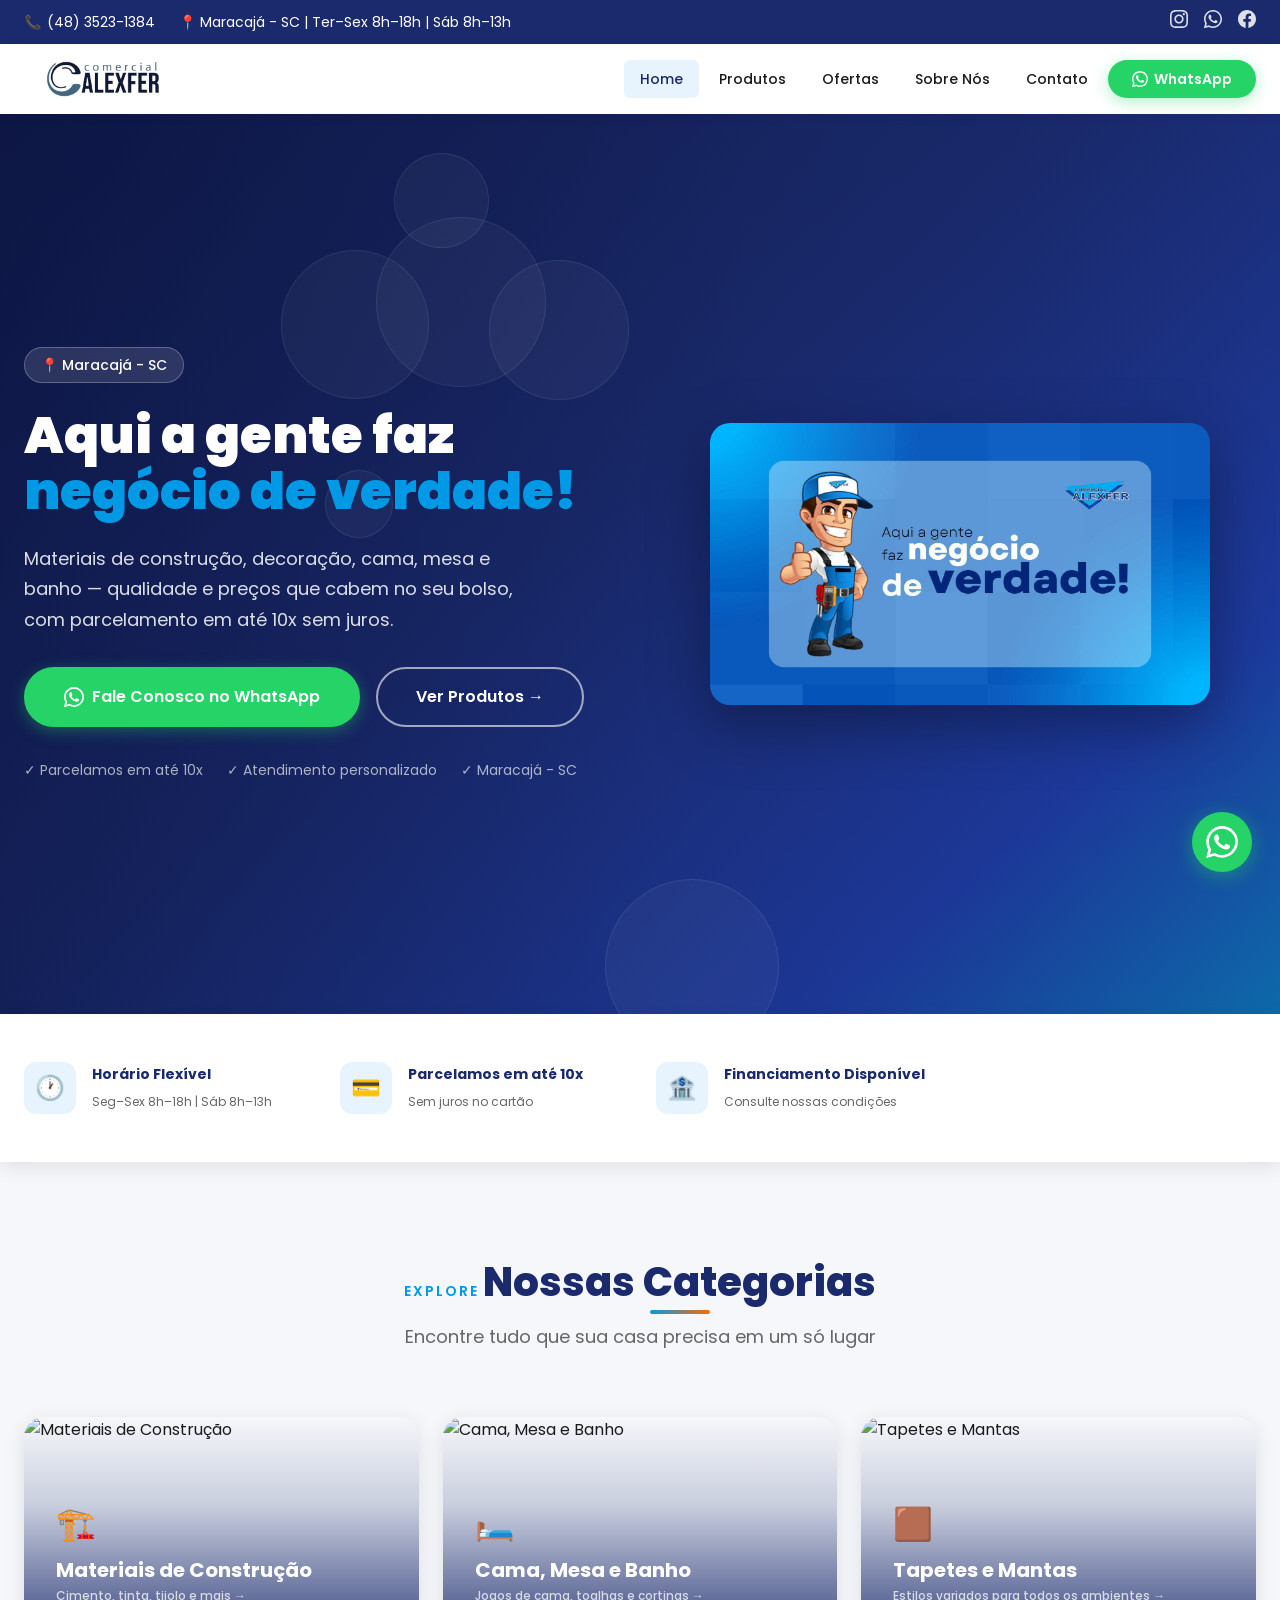
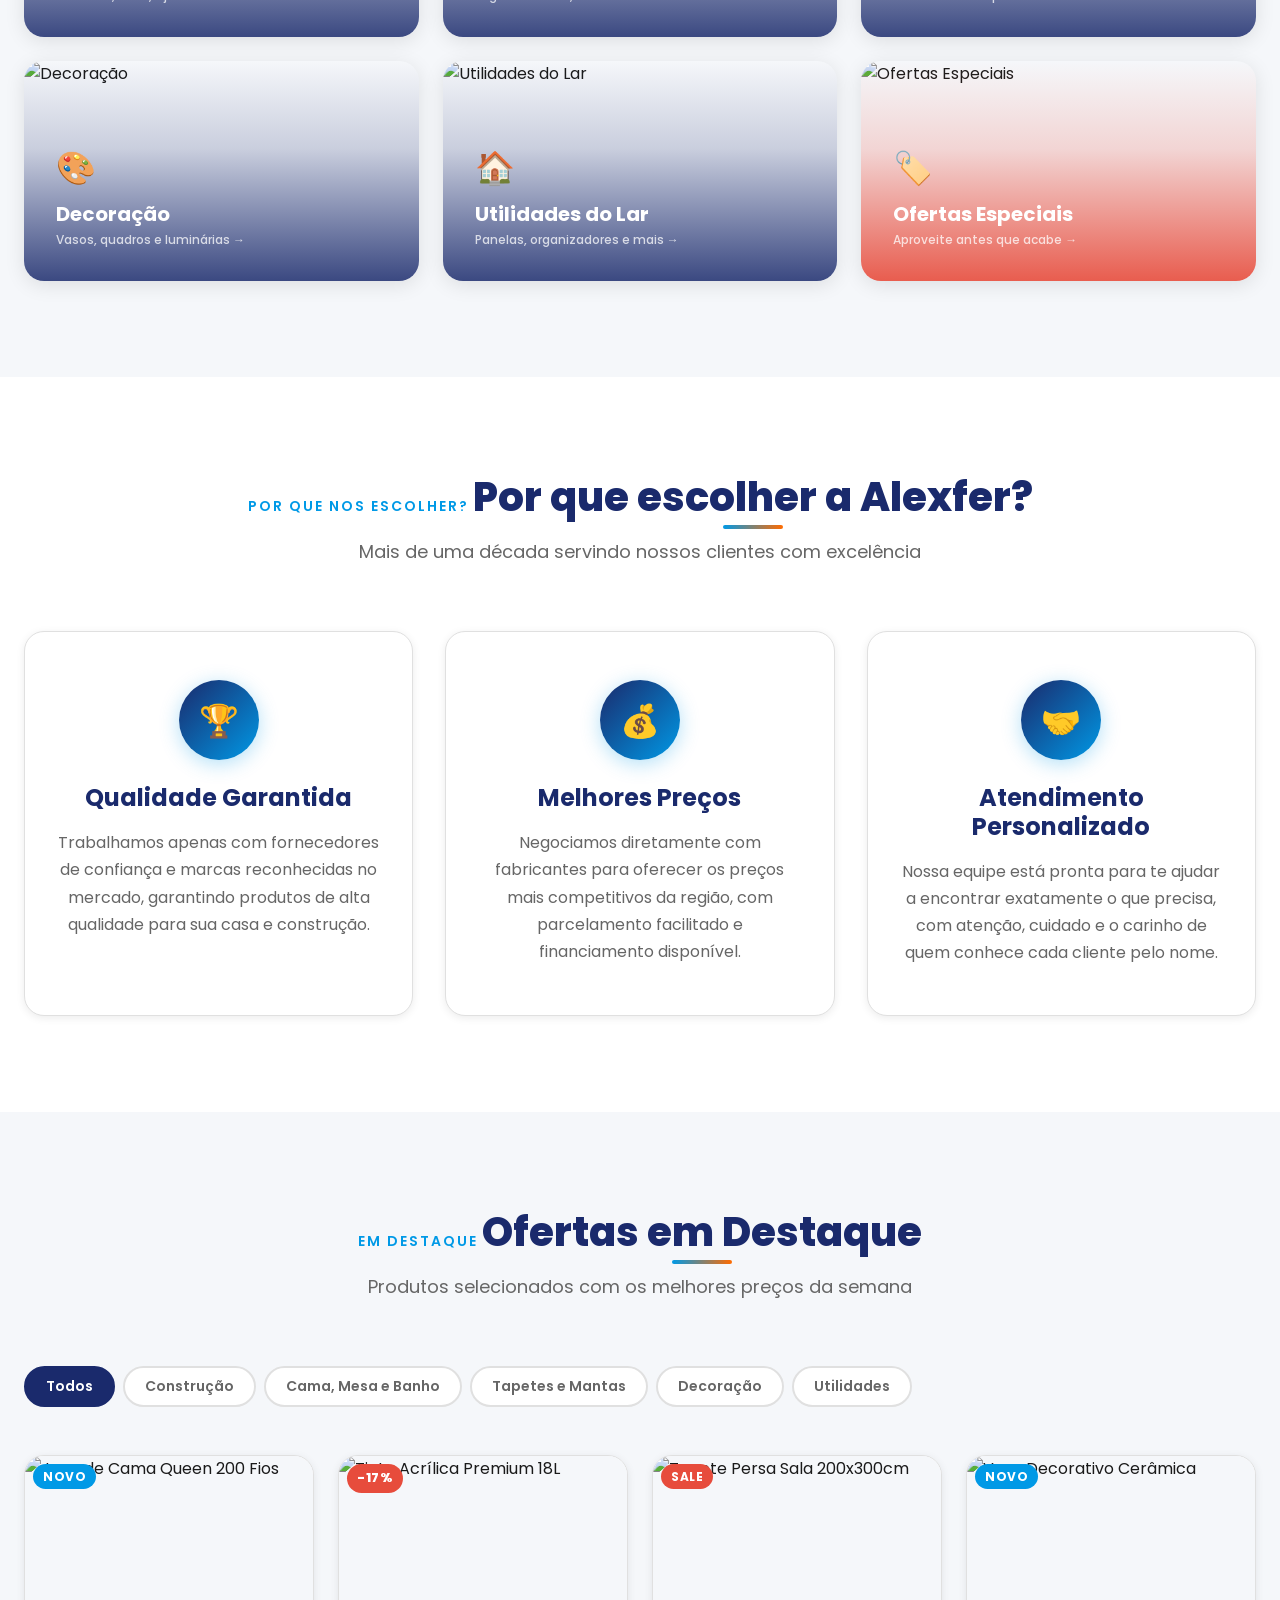
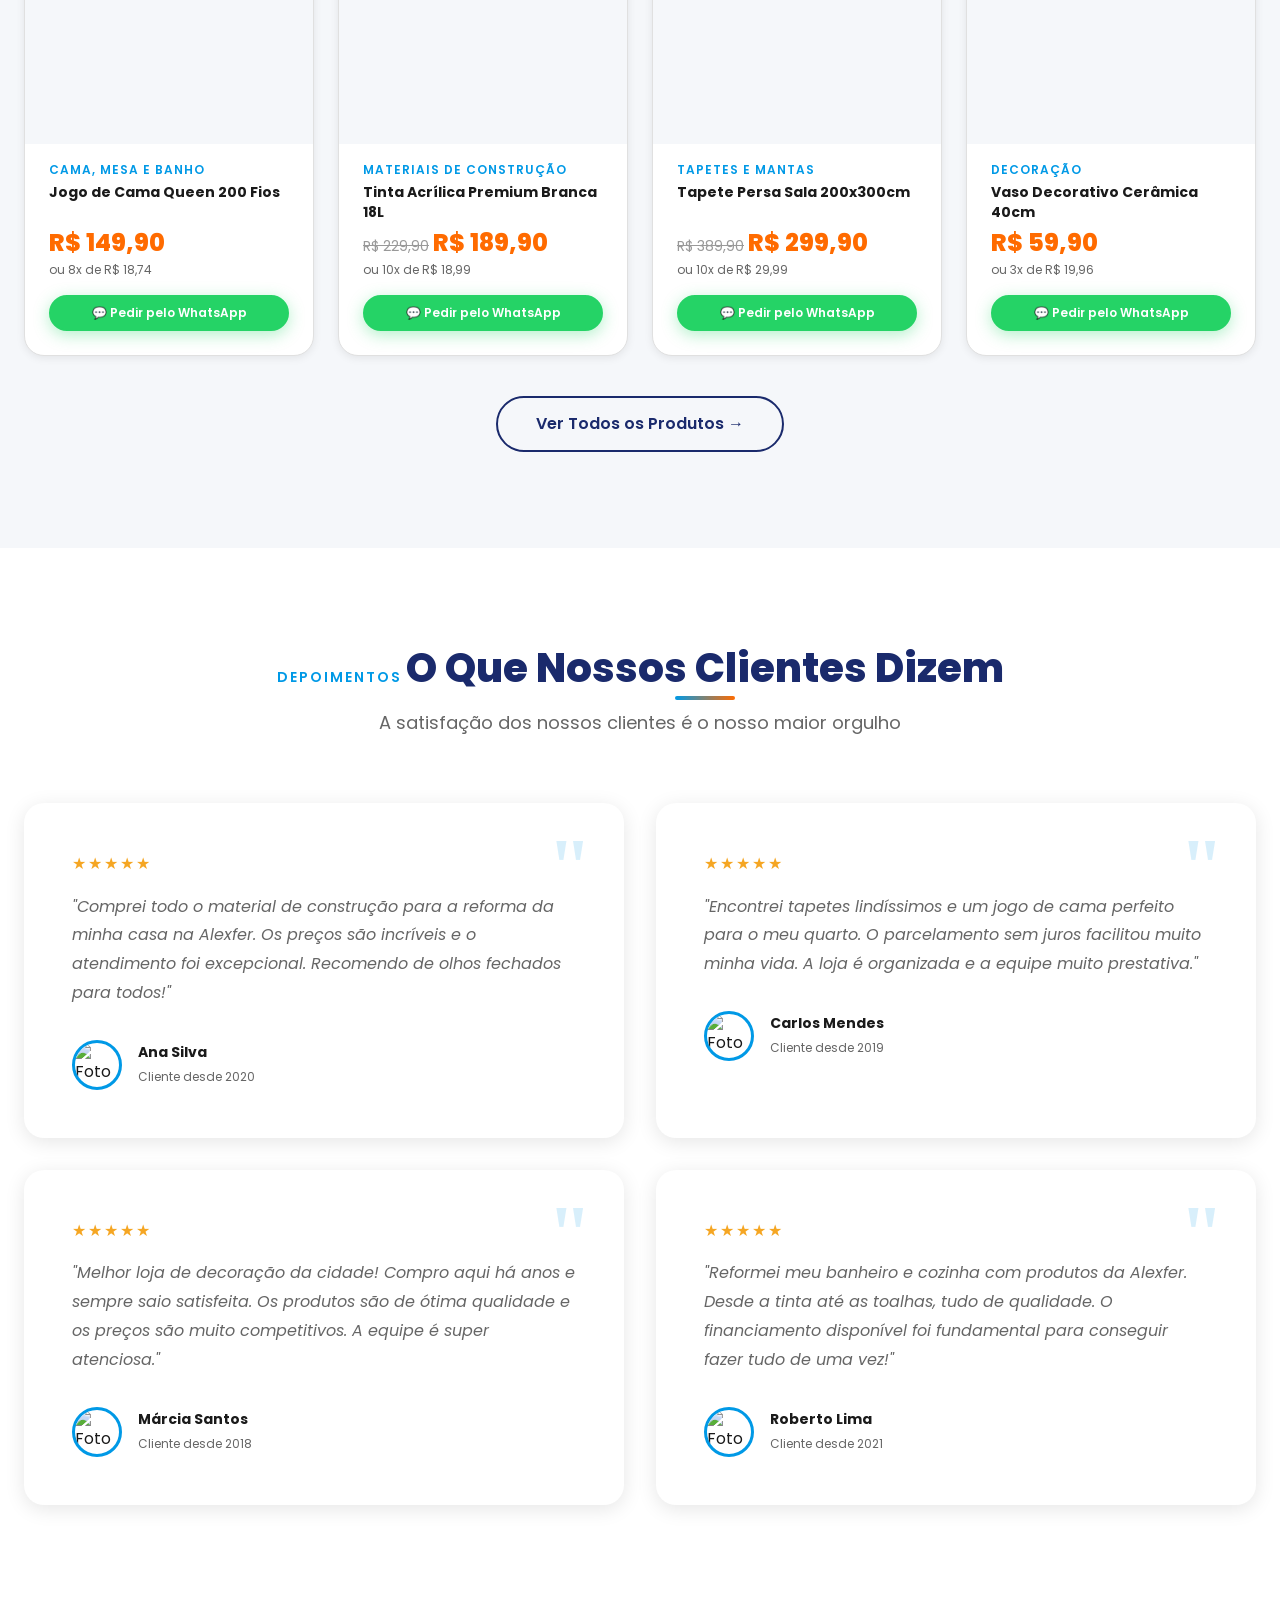
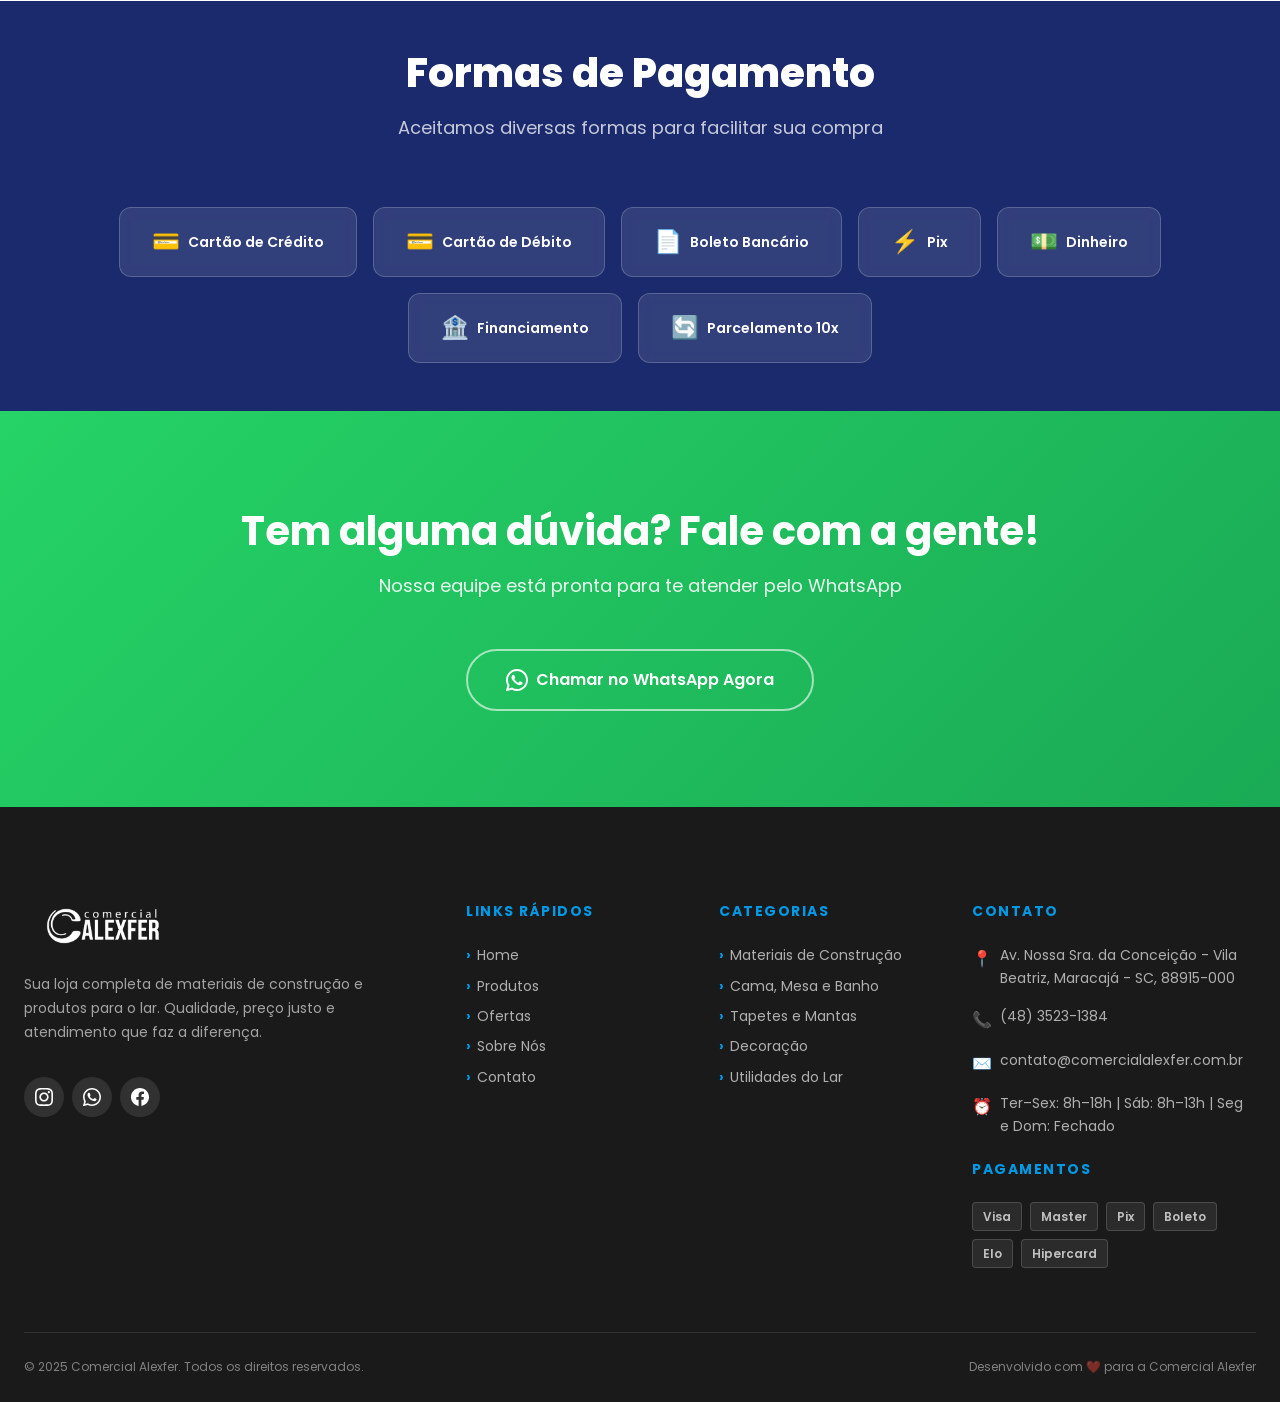
==== commit b3a5d4a5: "Add hero banner image fixed in code — shows on all devices" ====
--- a/index.html
+++ b/index.html
@@ -152,6 +152,11 @@
           </div>
         </div>
 
+        <!-- Banner lateral -->
+        <div class="hero-visual animate-fadeIn" style="transition-delay:0.25s" aria-hidden="true">
+          <img src="images/hero-banner.jpg" alt="Comercial Alexfer — Aqui a gente faz negócio de verdade!" class="hero-banner-img" loading="eager">
+        </div>
+
       </div>
     </div>
   </section>
--- a/css/style.css
+++ b/css/style.css
@@ -436,11 +436,28 @@
   z-index: 2;
   width: 100%;
   padding: 2rem 0;
-  max-width: 720px;
+  display: grid;
+  grid-template-columns: 1fr 1fr;
+  gap: 3rem;
+  align-items: center;
 }
 
 .hero-content {
-  max-width: 720px;
+  max-width: 560px;
+}
+
+.hero-visual {
+  display: flex;
+  align-items: center;
+  justify-content: center;
+}
+
+.hero-banner-img {
+  width: 100%;
+  max-width: 500px;
+  border-radius: 20px;
+  box-shadow: 0 20px 60px rgba(0, 0, 0, 0.35);
+  display: block;
 }
 
 .hero-badge {
--- a/css/responsive.css
+++ b/css/responsive.css
@@ -54,7 +54,13 @@
   }
 
   .hero-inner {
+    grid-template-columns: 1fr;
+    gap: 1.5rem;
     padding: 1rem 0;
+  }
+
+  .hero-visual {
+    display: none;
   }
 
   /* Features bar */
